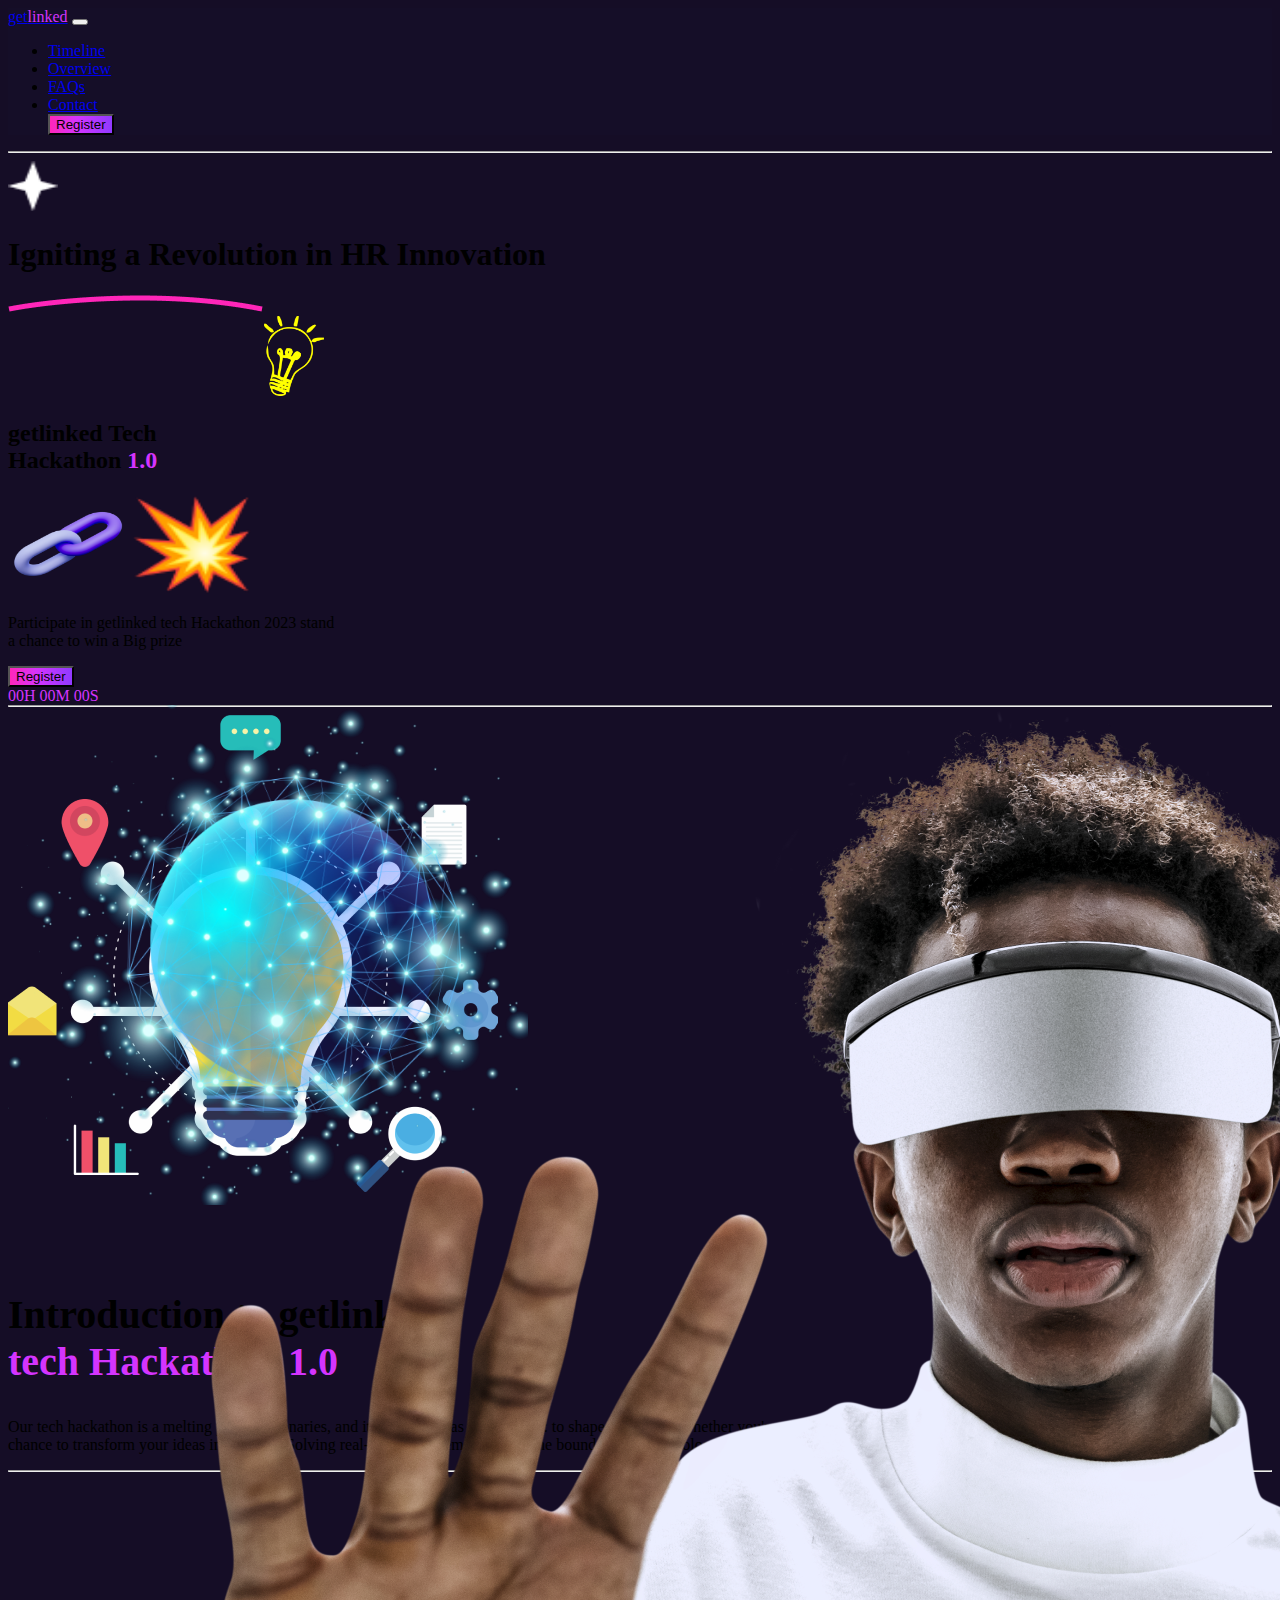
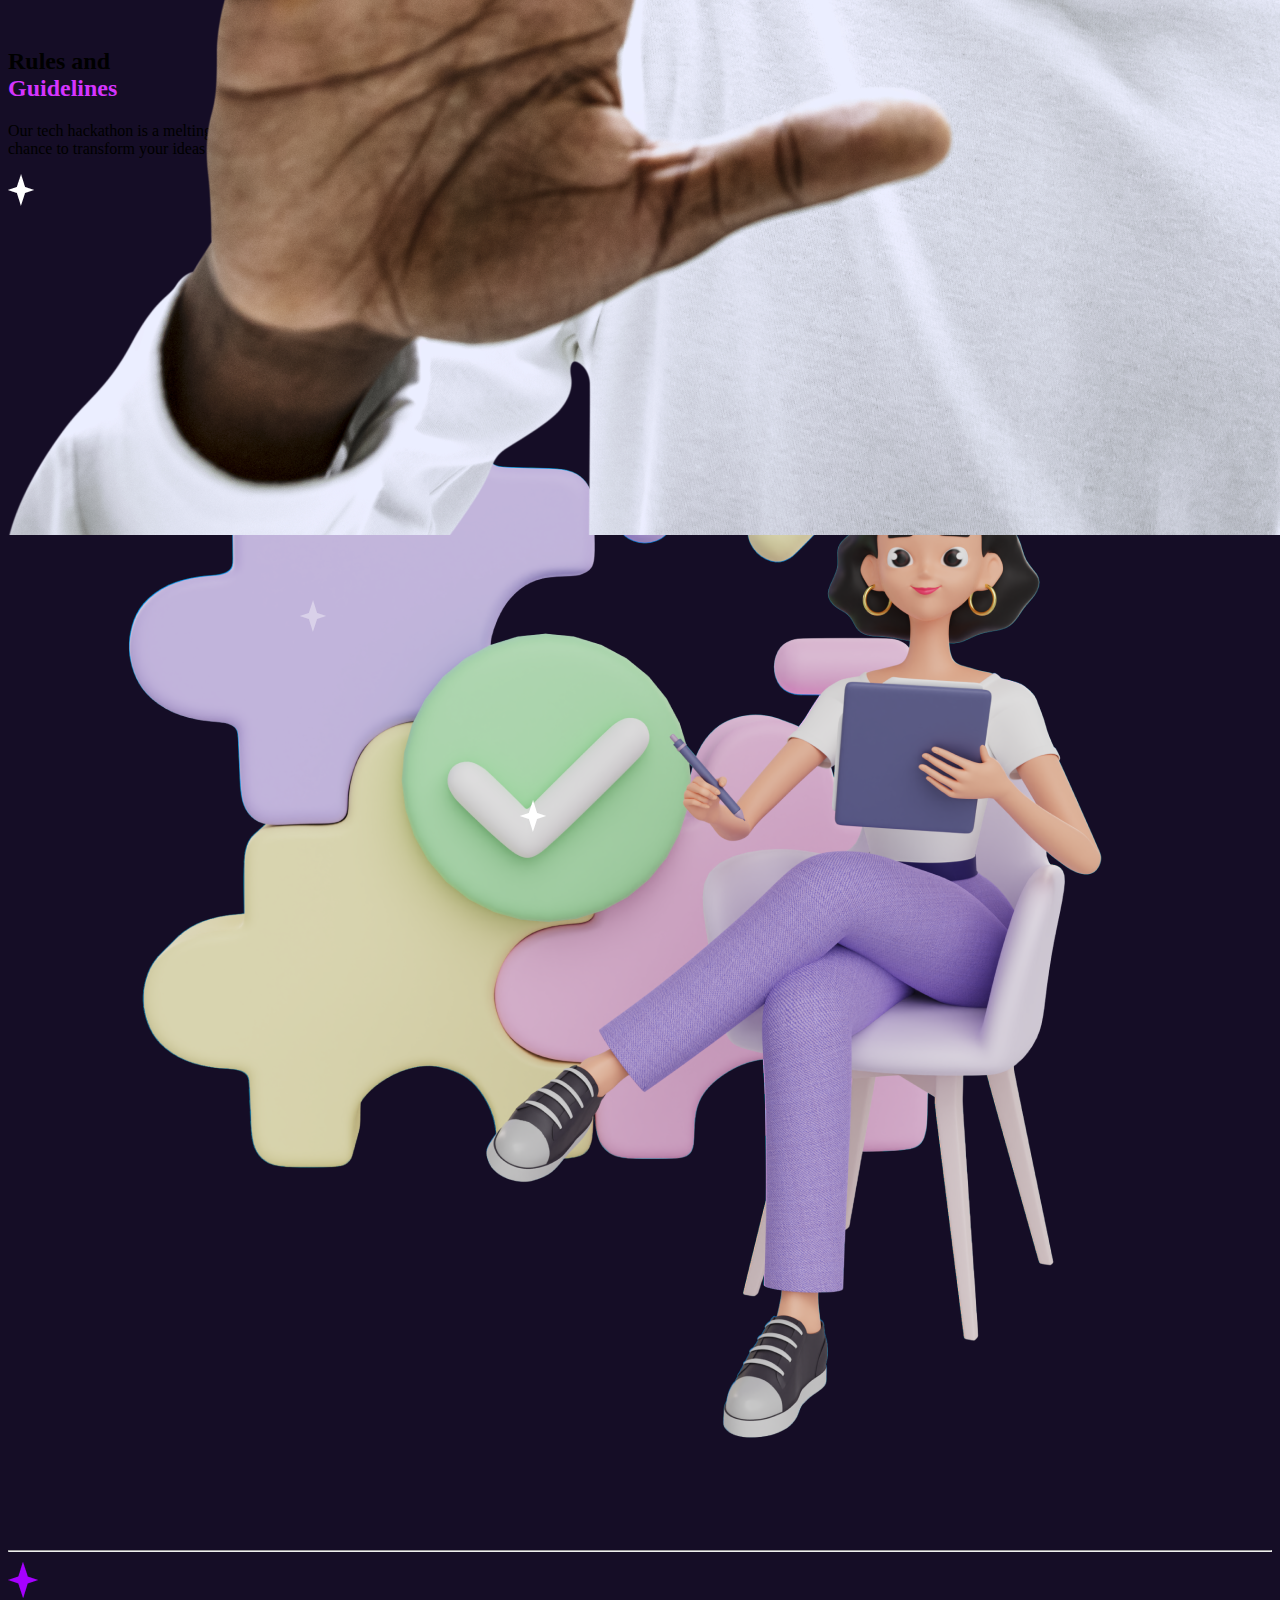
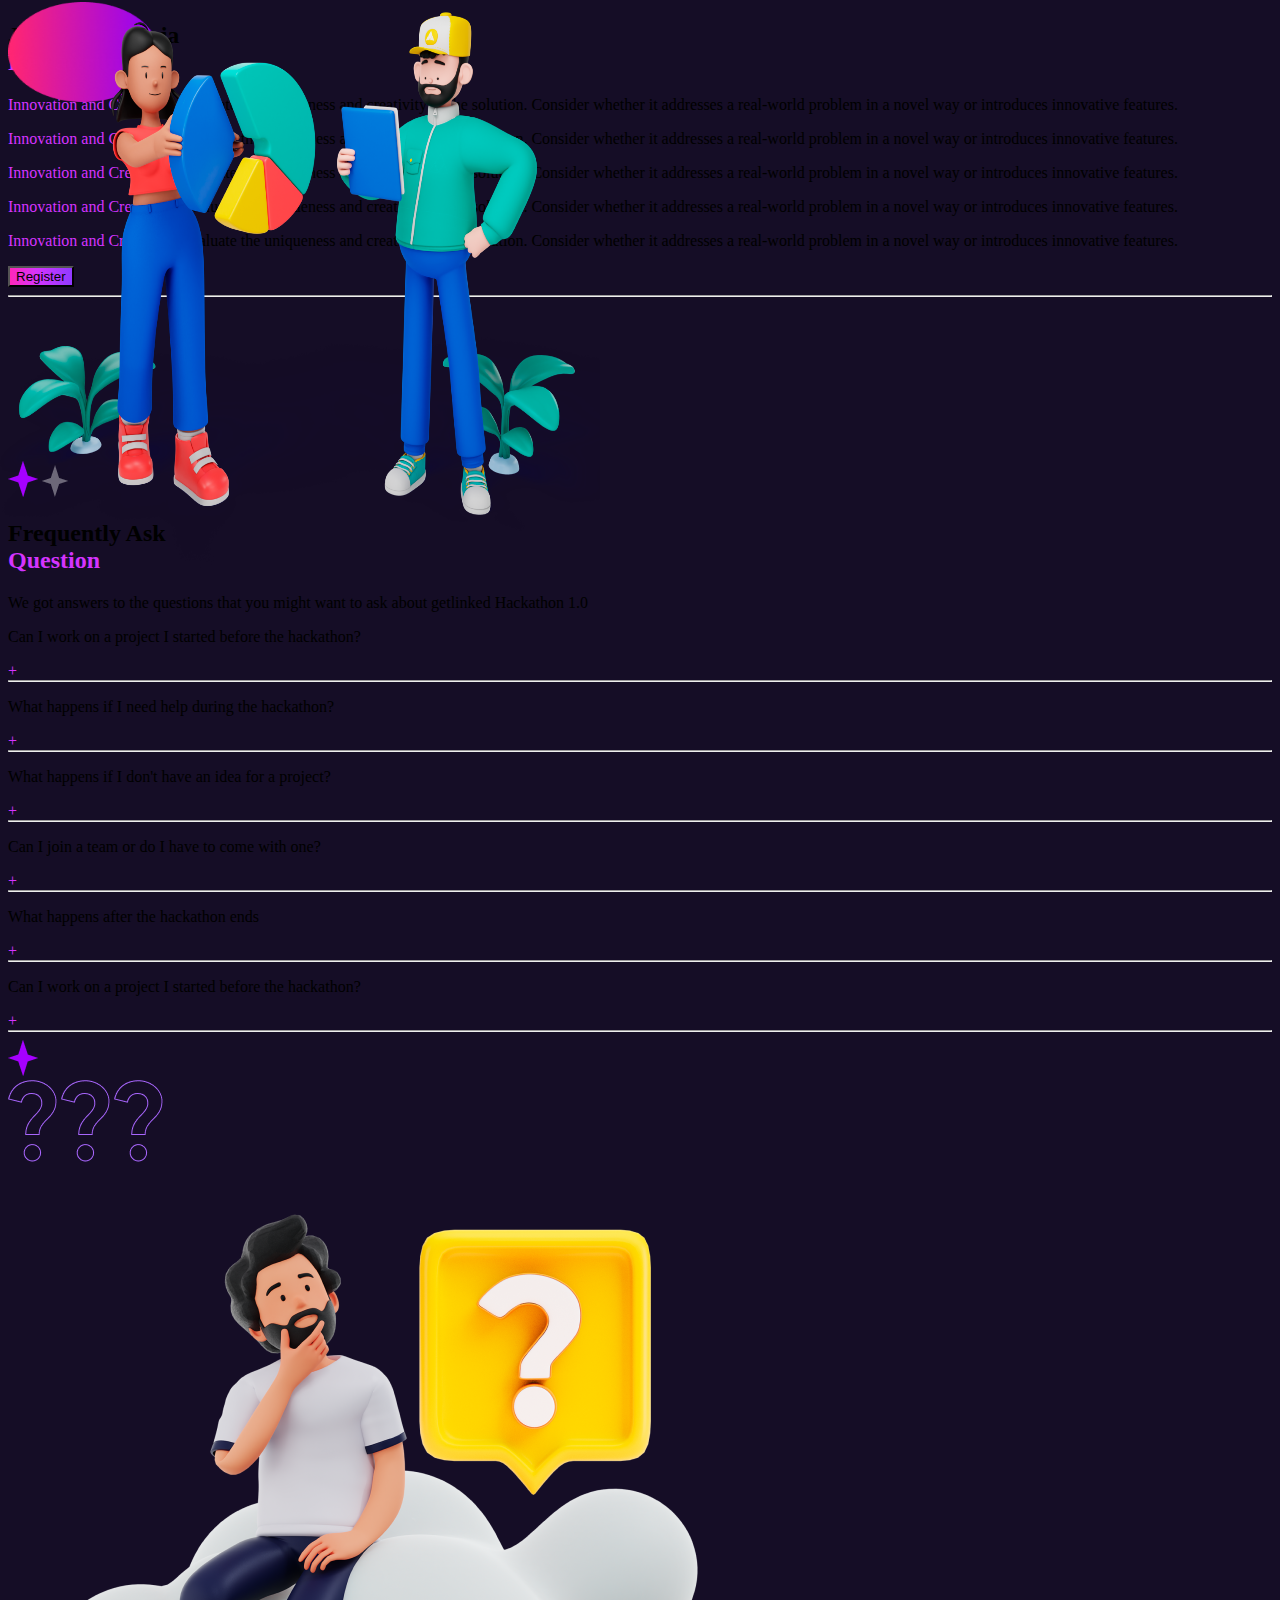
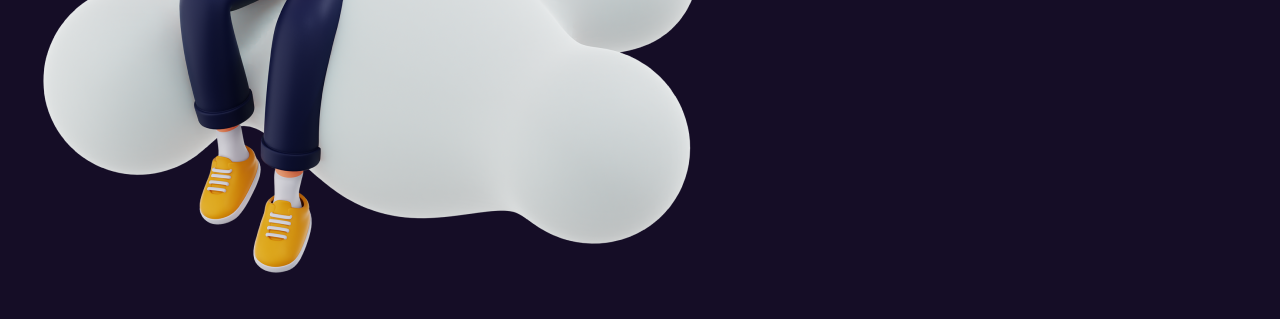
==== index.html @ b950968f "Merge branch 'master' of https://github.com/PProvidence/getlinked" ====
<!DOCTYPE html>
<html lang="en">
<head>
  <meta charset="UTF-8">
  <meta name="viewport" content="width=device-width, initial-scale=1.0">
  <title>Document</title>
  <link href="https://cdn.jsdelivr.net/npm/bootstrap@5.3.2/dist/css/bootstrap.min.css" rel="stylesheet" integrity="sha384-T3c6CoIi6uLrA9TneNEoa7RxnatzjcDSCmG1MXxSR1GAsXEV/Dwwykc2MPK8M2HN" crossorigin="anonymous">
  <link rel="stylesheet" href="./style.css">
</head>
<body>
  <nav class="navbar navbar-expand-md px-5">
    <div class="container-fluid">
      <a class="navbar-brand fs-1 fw-bold text-white" href="#">get<span>linked</span></a>
      <button class="navbar-toggler text-white" type="button" data-bs-toggle="collapse" data-bs-target="#navbarText" aria-controls="navbarText" aria-expanded="false" aria-label="Toggle navigation">
        <span class="navbar-toggler-icon text-white"></span>
      </button>
      <div class="collapse navbar-collapse" id="navbarText">
        <ul class="navbar-nav ms-auto mb-2 mb-lg-0">
          <li class="nav-item mx-3">
            <a class="nav-link active text-white fs-5 fw-medium" aria-current="page" href="#">Timeline</a>
          </li>
          <li class="nav-item mx-3">
            <a class="nav-link text-white fs-5" href="#">Overview</a>
          </li>
          <li class="nav-item mx-3">
            <a class="nav-link text-white fs-5" href="#">FAQs</a>
          </li>
          <li class="nav-item mx-3">
            <a class="nav-link text-white fs-5" href="contact.html">Contact</a>
          </li>
          <button class="gradient px-5 rounded text-white border border-0">Register</button>
        </ul>
      </div>
    </div>
  </nav>
  <hr class="text-white">
  <div class="d-flex justify-content-between px-5 first-cont">
    <img src="./img/star (1).png" alt="" class="img-fluid" width="50" height="50">
    <div>
      <h1 class="text-white landtext">Igniting a Revolution in HR Innovation</h1>
      <img src="./img/Vector 4.png" alt="" class="img-fluid float-end top-0">
    </div>
  </div>

  <div class="container-fluid px-5 ">
    <div class="row mt-1"> 
      <div class="col-sm-6 mt-2">
        <img src="./img/Creative 1.png" alt="" class="img-fluid margin" width="60" height="80">
        <div class="">
          <div class="blur"></div>
          <div class="d-flex sm-d-flex">
            <h2 class="text-white fw-bold myfont w-50 gap-3 fs-1">getlinked Tech<br>Hackathon <span>1.0</span></h2>
            <img src="./img/chain-9365116-7621444.png" alt="" width="120" height="100" class="img-fluid">
            <img src="./img/1f4a5.png" alt="" width="120" height="100" class="img-fluid">
          </div>
        </div>
        <p class="text-white fs-4">
          Participate in getlinked tech Hackathon 2023 stand <br>
          a chance to win a Big prize
        </p>
        <button class="gradient px-5 py-3 mt-5 text-white mb-5 rounded border border-0">Register</button><br>
        <span class="f-w bold fs-1 my-5 text-white">00<span class="fs-5 text-white">H</span> 00<span class="fs-5 text-white">M</span> 00<span class="fs-5 text-white">S</span></span>
      </div>
      <div class="col-sm-6">
          <div class="img-container">
            <img src="./img/landing-img.png" alt="Image 1" class="img-fluid image2"/>
            <img src="./img/Image 1 (2).png" alt="Image 2" class="img-fluid image1"/>
          </div>
      </div>
    </div>
  </div>
  <hr class="text-white line">
  <div class="container">
    <div class="row mt-5">
      <div class="col-sm-6">
        <img src="./img/idea.png" alt="idea" class="img-fluid">
      </div>
      <div class="col-sm-6">
        <h2 class="text-white intro fw-bold">Introduction to getlinked <br>
          <span> tech Hackathon 1.0</span></h2>
          <p class="text-white fs-6 mt-2">
            Our tech hackathon is a melting pot of visionaries, and its purpose is as
            clear as day: to shape the future. Whether you're a coding genius, a 
            design maverick, or a concept wizard, you'll have the chance to transform 
            your ideas into reality. Solving real-world problems, pushing the boundaries
            of technology, and creating solutions that can change the world,
            that's what we're all about!
          </p>
      </div>
    </div>
  </div>
  <hr class="text-white line">
  <div class="container">
    <div class="row">
      <div class="col-sm-6 mtop">
        <img src="./img/stargray.png" alt="" class="img-fluid margin">
        <h2 class="text-white fw-bold">Rules and <br>
          <span>Guidelines</span></h2>
          <p class="text-white fs-6 fw-normal mt-2">
            Our tech hackathon is a melting pot of visionaries, and its purpose is as
            clear as day: to shape the future. Whether you're a coding genius, a 
            design maverick, or a concept wizard, you'll have the chance to transform 
            your ideas into reality. Solving real-world problems, pushing the boundaries
            of technology, and creating solutions that can change the world,
            that's what we're all about!
          </p>
          <img src="./img/star (1).png" alt="" class="img-fluid float-end mt-4">
      </div>
      <div class="col-sm-6">
        <img src="./img/7450159 1.png" alt="image" class="img-fluid ms-5">
      </div>
    </div>
  </div>
  <hr class="text-white">
  <div class="container">
    <div class="row">
        <div class="col-sm-6 img-cont">
          <div class="ms-5 mb-5"><img src="./img/starpurple.png" alt="" class="img-fluid"></div>
          <img src="./img/Ellipse 2.png" alt="" class="img-fluid img1" width="150" height="100">
          <img src="./img/8046554 1.png" alt="" class="img-fluid img2" width="600" height="600">
          <img src="./img/stargray.png" alt="" class="img-fluid img3">
          <img src="./img/star (1).png" alt="" class="img-fluid img4">
        </div>
        <div class="col-sm-6">
          <h2 class="text-white fw-bold mb-3">
            Judging Criteria <br><span>Key attributes</span></h2>
            <p class="fs-6 text-white"><span>Innovation and Creativity</span>: Evaluate the uniqueness and creativity of the
              solution. Consider whether it addresses a real-world problem in a novel 
              way or introduces innovative features.
            </p>
            <p class="fs-6 text-white"><span>Innovation and Creativity</span>: Evaluate the uniqueness and creativity of the
              solution. Consider whether it addresses a real-world problem in a novel 
              way or introduces innovative features.
            </p>
            <p class="fs-6 text-white"><span>Innovation and Creativity</span>: Evaluate the uniqueness and creativity of the
              solution. Consider whether it addresses a real-world problem in a novel 
              way or introduces innovative features.
            </p>
            <p class="fs-6 text-white"><span>Innovation and Creativity</span>: Evaluate the uniqueness and creativity of the
              solution. Consider whether it addresses a real-world problem in a novel 
              way or introduces innovative features.
            </p>
            <p class="fs-6 text-white"><span>Innovation and Creativity</span>: Evaluate the uniqueness and creativity of the
              solution. Consider whether it addresses a real-world problem in a novel 
              way or introduces innovative features.
            </p>
            <button class="gradient px-5 py-3 mt-4 text-white mb-5 rounded border border-0">Register</button>
        </div>
    </div>
  </div>
  <hr class="text-white">
  <div class="container">
    <div class="row">
      <div class="col-sm-6">
        <img src="./img/starpurple.png" alt="" class="img-fluid mt-5 mb-5">
        <img src="./img/stargray.png" alt="" class="img-fluid float-end grayimg">
        <h2 class="text-white fw-bold mb-3">
          Frequently Ask <br><span>Question</span></h2>
          <p class="fs-4 text-white"> We got answers to the questions that you might
            want to ask about getlinked Hackathon 1.0
          </p>
          <div class="mt-4 d-flex justify-content-between">
            <p class="fs-6 text-white">Can I work on a project I started before the hackathon?</p><span class="fs-4 span">+</span>
          </div>
          <hr class="line1">
          <div class="mt-4 d-flex justify-content-between">
            <p class="fs-6 text-white">What happens if I need help during the hackathon?</p><span class=" fs-4 span">+</span>
          </div>
          <hr class="line1">
          <div class="mt-4 d-flex justify-content-between">
            <p class="fs-6 text-white">What happens if I don't have an idea for a project?</p><span class=" fs-4 span">+</span>
          </div>
          <hr class="line1">
          <div class="mt-4 d-flex justify-content-between">
            <p class="fs-6 text-white">Can I join a team or do I have to come with one?</p><span class=" fs-4 span">+</span>
          </div>
          <hr class="line1">
          <div class="mt-4 d-flex justify-content-between">
            <p class="fs-6 text-white">What happens after the hackathon ends</p><span class=" fs-4 span">+</span>
          </div>
          <hr class="line1">
          <div class="mt-4 d-flex justify-content-between">
            <p class="fs-6 text-white">Can I work on a project I started before the hackathon?</p><span class="fs-4 span">+</span>
          </div>
          <hr class="line1">
      </div>
      <div class="col-sm-6">
        <img src="./img/starpurple.png" alt="" class="img-fluid">
        <div class="d-flex justify-content-evenly mt-5">
          <img src="./img/question-mark.png" alt="" class="img-fluid mt-5">
        <img src="./img/question-mark.png" alt="" class="img-fluid">
        <img src="./img/question-mark.png" alt="" class="img-fluid mt-5">
        </div>
        <img src="./img/cwok_casual_21 1.png" alt="" class="img-fluid">
      </div>
    </div>
  </div>

  <script src="https://cdn.jsdelivr.net/npm/bootstrap@5.3.2/dist/js/bootstrap.bundle.min.js" integrity="sha384-C6RzsynM9kWDrMNeT87bh95OGNyZPhcTNXj1NW7RuBCsyN/o0jlpcV8Qyq46cDfL" crossorigin="anonymous"></script>
</body>
</html>
---- style.css ----
body{
  background-color: #150D26;
}

span{
  color: #D434FE;
}

nav{
  background-color:  #150E28;
}

.gradient {
  background-image: linear-gradient(270deg, #903AFF 0%, #D434FE 56.42%, #FF26B9 99.99%, #FE34B9 100%);
}
.myfont{
  font-weight: 700 !important;
}
.margin{
  margin-left: 16rem;
} 
.img-container {
  position: relative;
}
.image1 {
  position: absolute;
  top: 0;
  left: 0;
  z-index: 1;
  height: 500px;
}

.image2 {
  position: absolute;
  top: 0;
  left: 0;
  z-index: 0;
}
.line{
  margin-top: -0px;
}
.line1{
  color: #D434FE;
  margin-top: 0;
}
.intro{
  font-size: 2.5rem;
  margin-top: 95px !important;
}
.blur{
  filter: blur(180px);
  position: absolute;
   background: linear-gradient(0deg, #140D27, #140D27),
  linear-gradient(0deg, rgba(255, 255, 255, 0.18), rgba(255, 255, 255, 0.18));
}
.mtop{
  margin-top: 120px;
}
.img1 {
  position: absolute;
  top: 100;
  left: 7;
  z-index: 0;
}

.img2 {
  position: absolute;
  top: 100;
  left: 0;
  z-index: 1;
  margin-top: 10px;
}
.img3 {
  position: absolute;
  /* top: 400px; */
  left: 300px;
  top: 2200px;
  z-index: 2;
}
.img4 {
  position: absolute;
  /* top: 400px; */
  left: 520px;
  top: 2400px;
  z-index: 2;
}

.img-cont{
  margin-top: 10px;
}

.span{
  margin-top: -6px;
  /* margin-left: 100px; */
}
.grayimg{
  margin-top: 160px;
}
.navbar-toggler{
  color: #FFFFFF;
}

@media only screen and (max-width: 600px) {
  .first-cont img{
    display: none;
  }
}
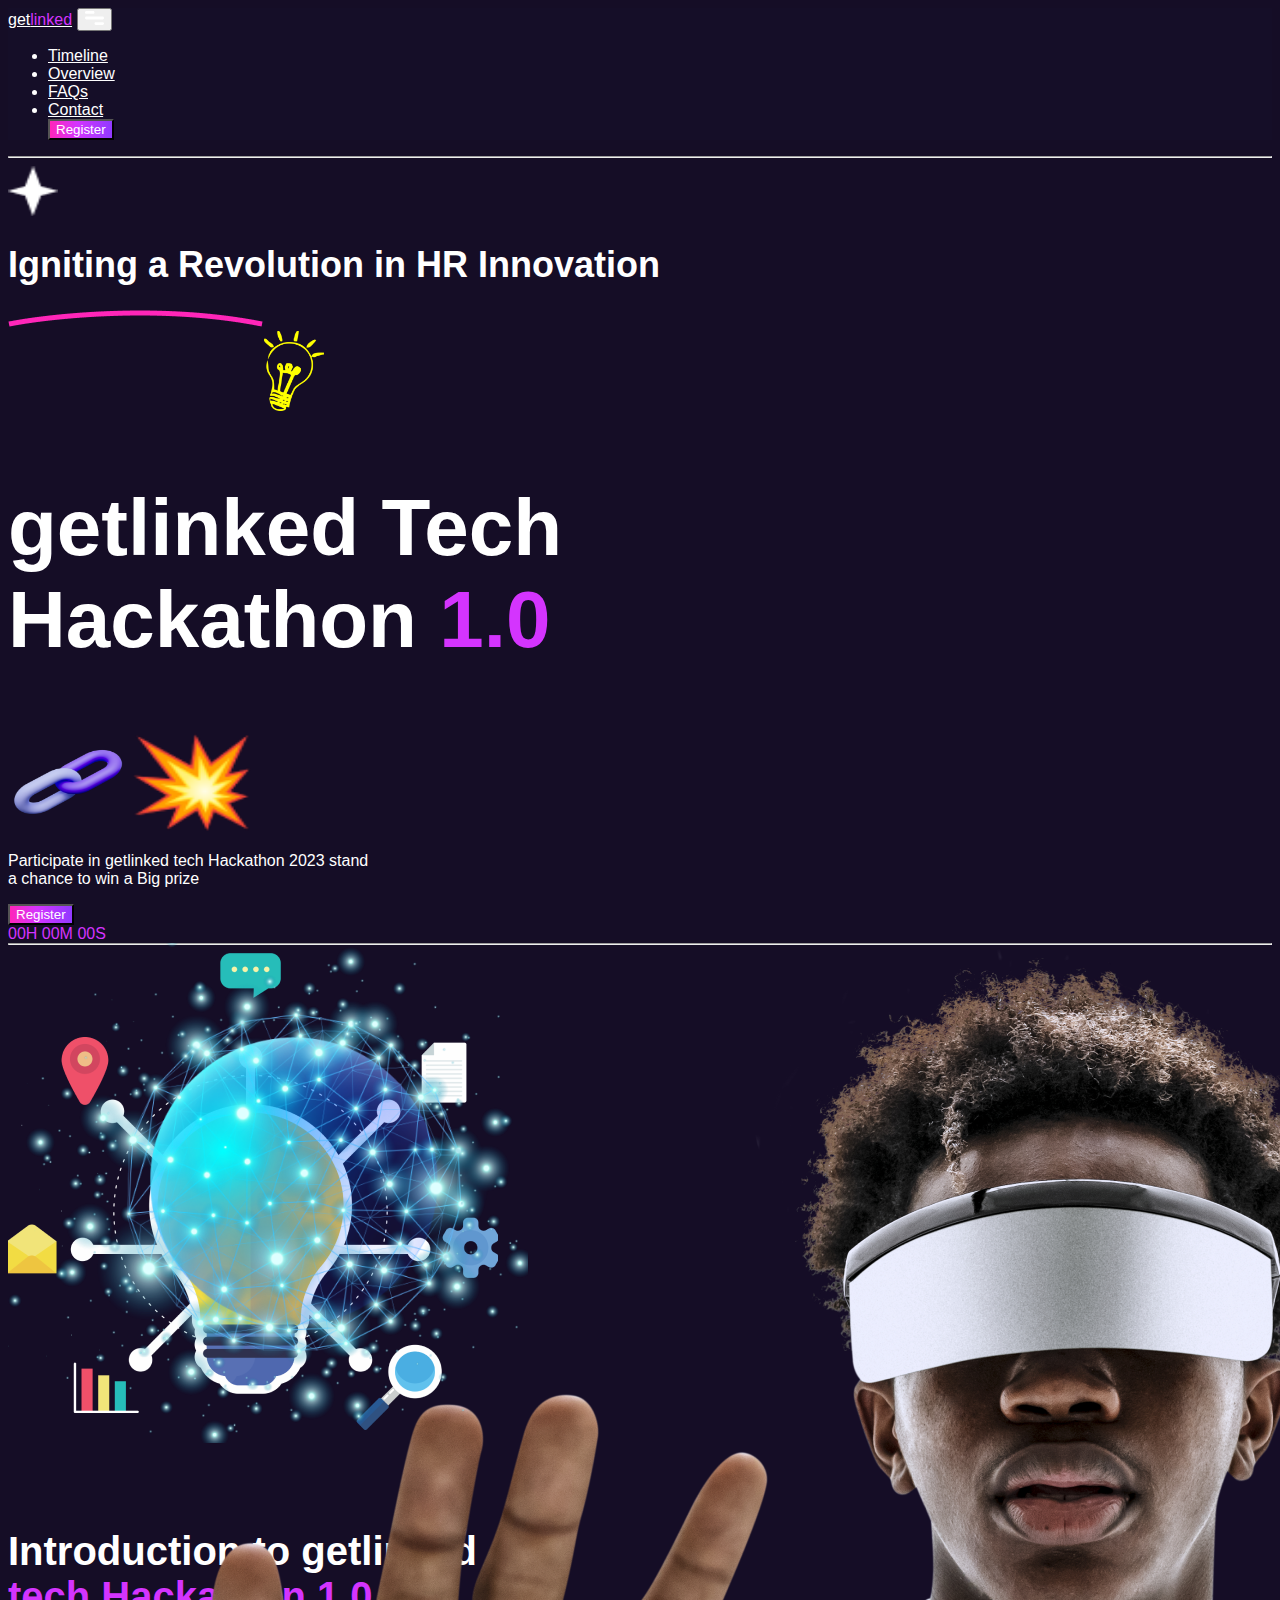
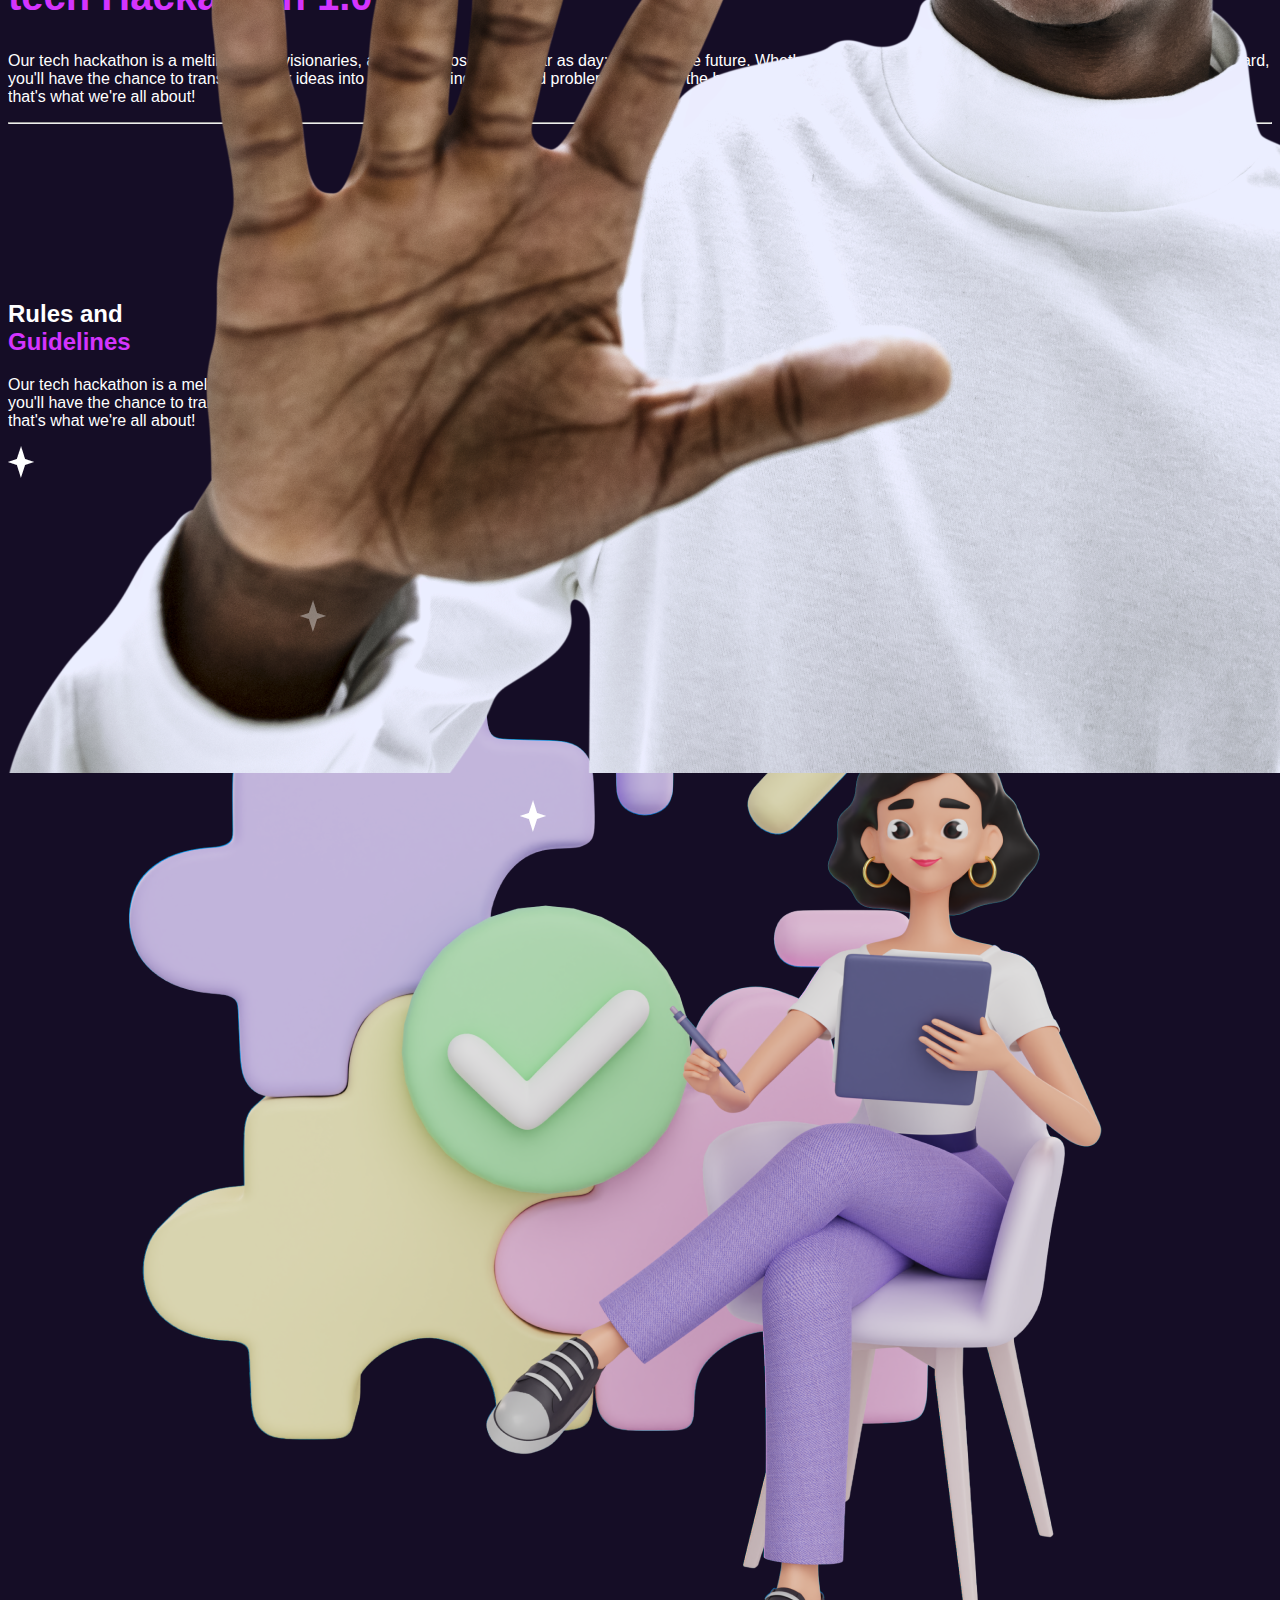
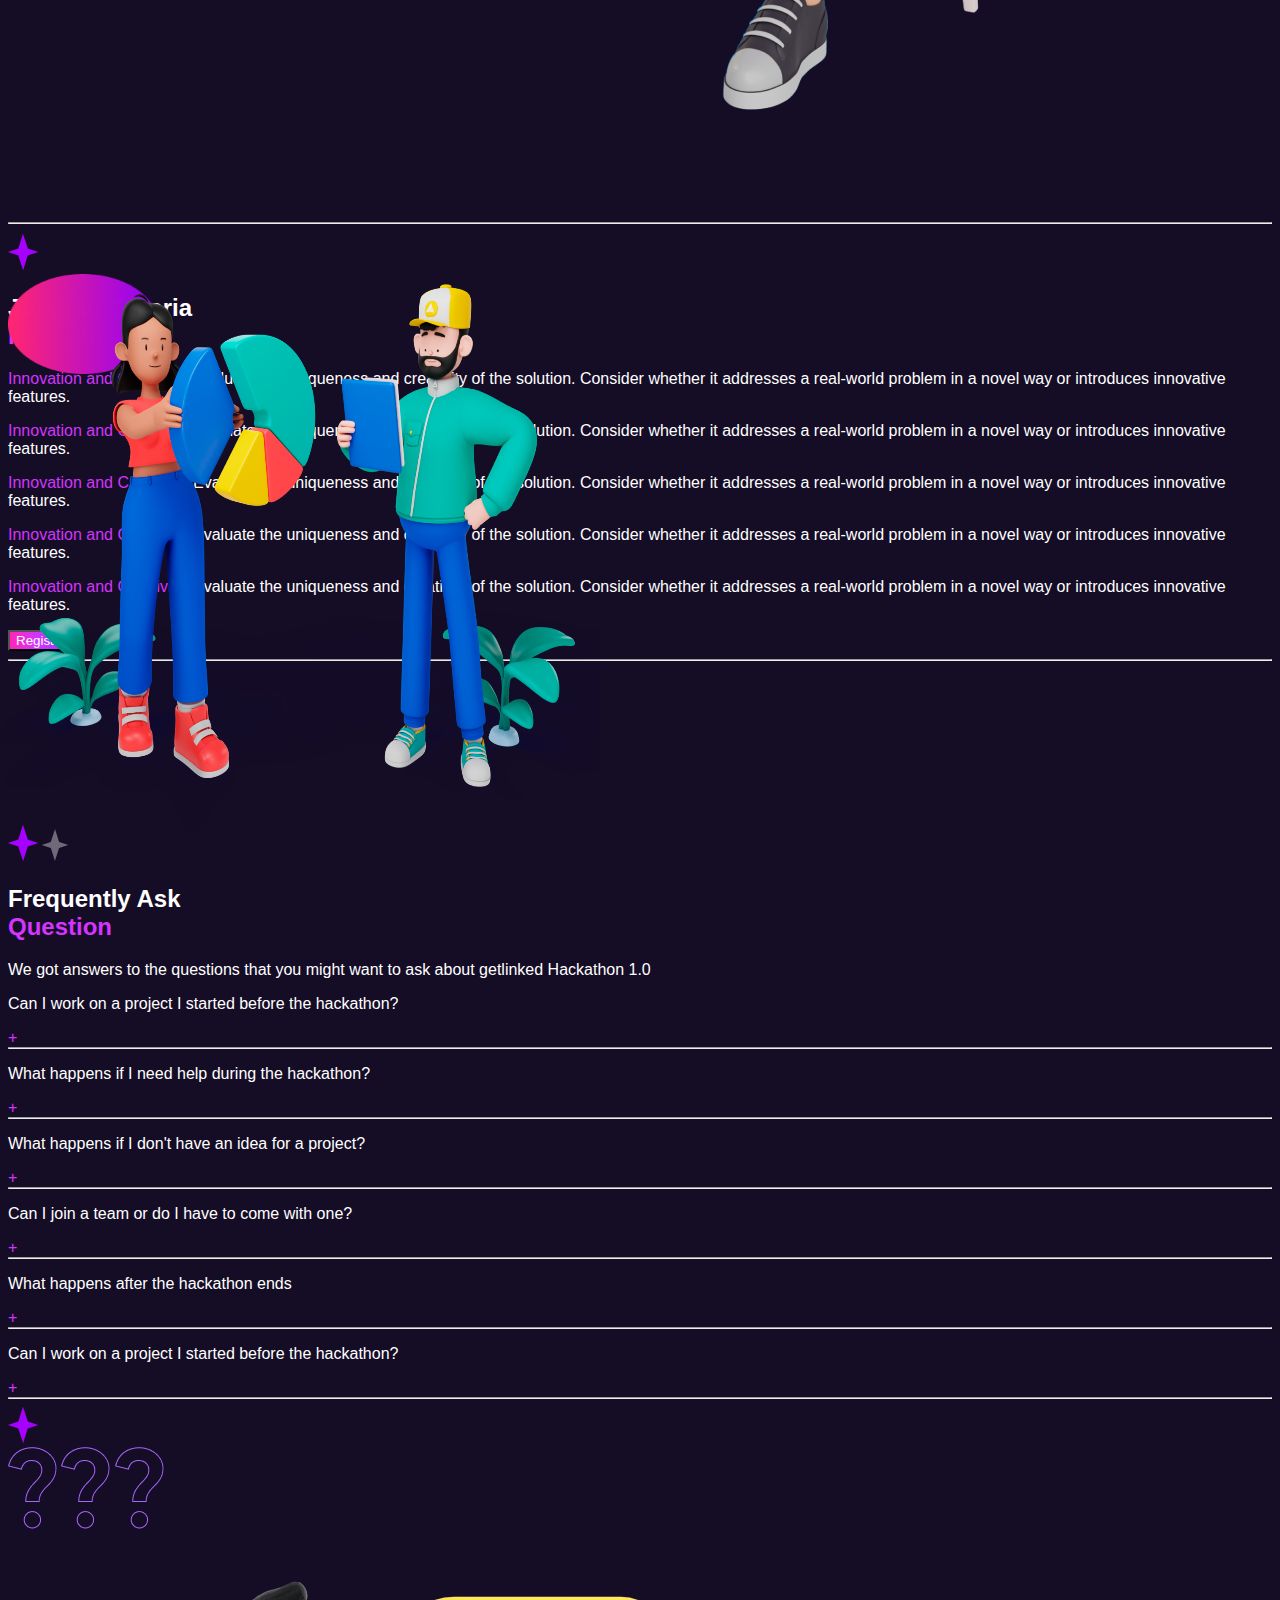
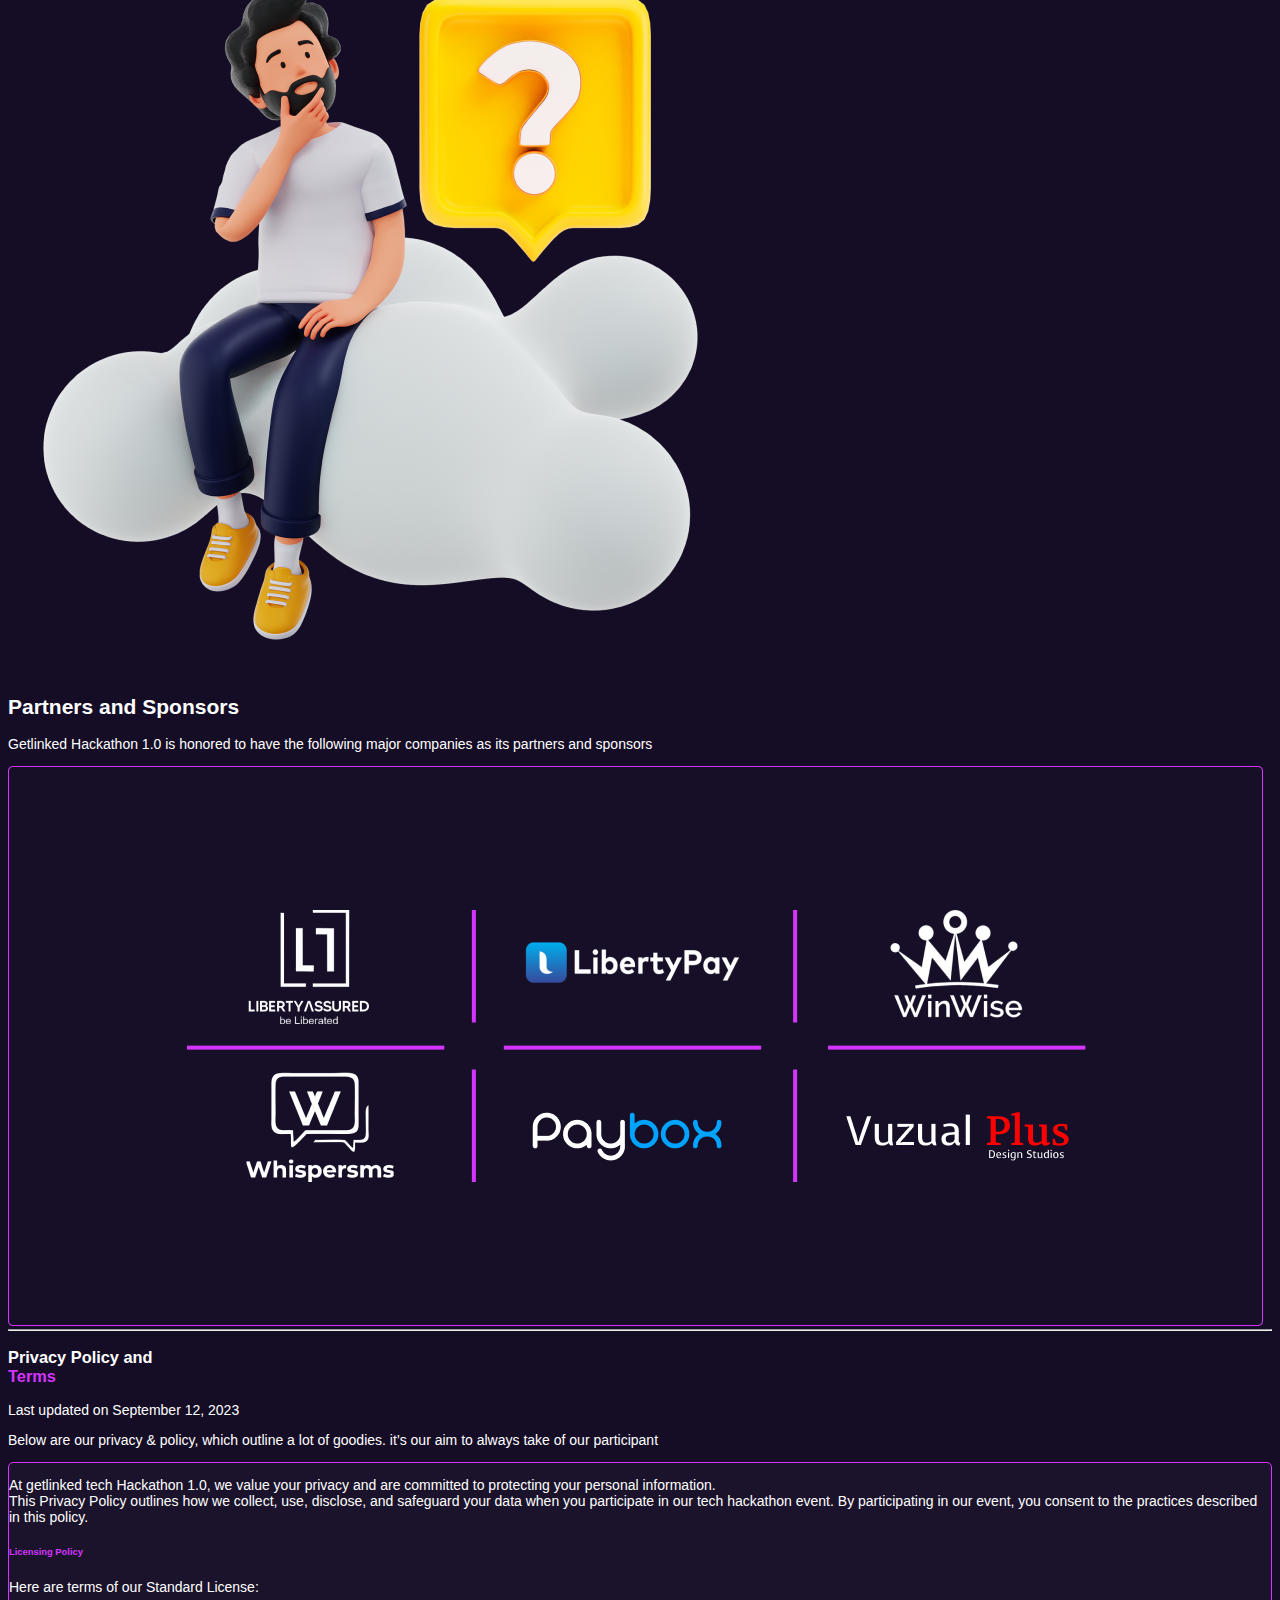
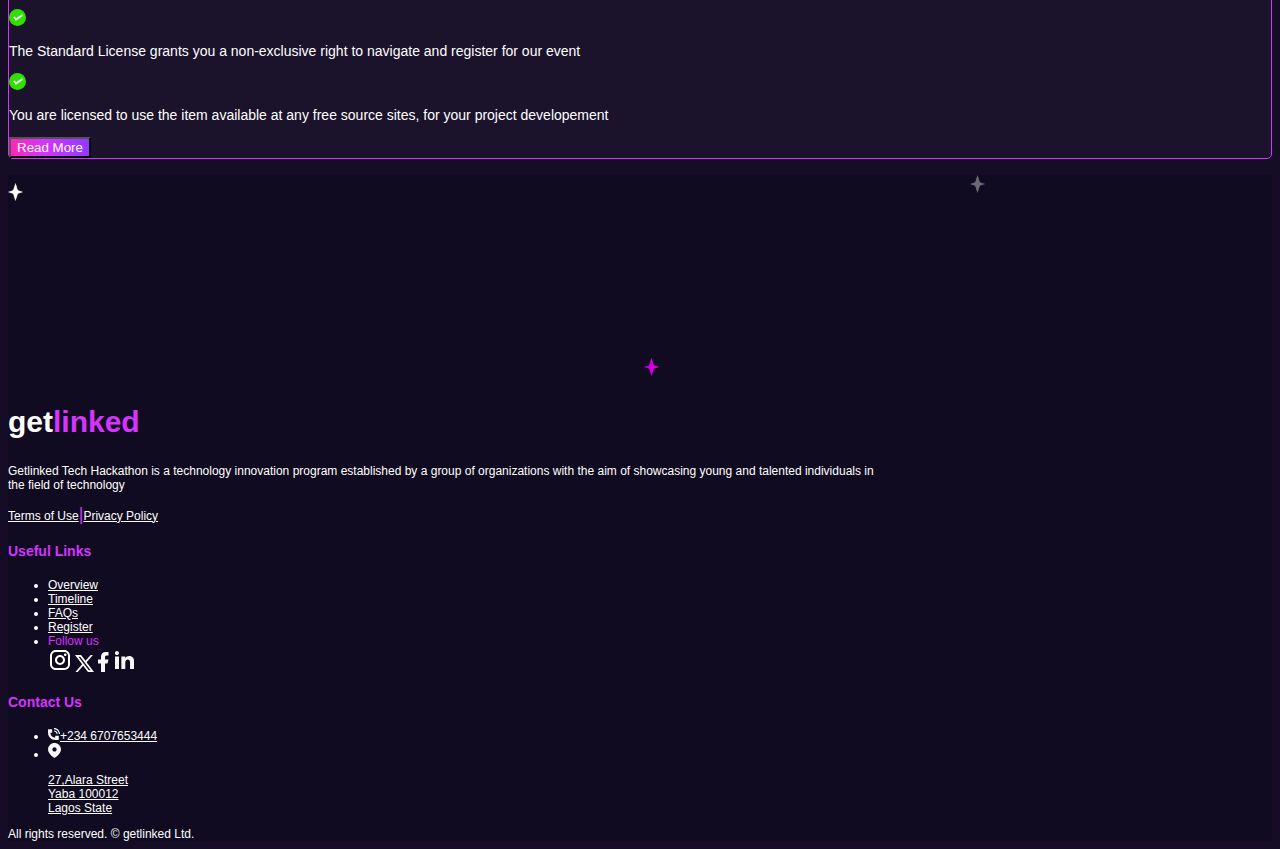
==== commit f7c1f10d: "." ====
--- a/index.html
+++ b/index.html
@@ -4,15 +4,18 @@
   <meta charset="UTF-8">
   <meta name="viewport" content="width=device-width, initial-scale=1.0">
   <title>Document</title>
+  <link href="https://api.fontshare.com/v2/css?f[]=clash-display@200,400,700,500,600,1,300&f[]=montserrat@500,1,900,700,701,801,200,401,301,400,601,100,101,2,201,800,300,600,901,501&display=swap" rel="stylesheet"></link>
   <link href="https://cdn.jsdelivr.net/npm/bootstrap@5.3.2/dist/css/bootstrap.min.css" rel="stylesheet" integrity="sha384-T3c6CoIi6uLrA9TneNEoa7RxnatzjcDSCmG1MXxSR1GAsXEV/Dwwykc2MPK8M2HN" crossorigin="anonymous">
   <link rel="stylesheet" href="./style.css">
 </head>
 <body>
-  <nav class="navbar navbar-expand-md px-5">
+  <nav class="navbar navbar-expand-md px-2 px-md-5">
     <div class="container-fluid">
-      <a class="navbar-brand fs-1 fw-bold text-white" href="#">get<span>linked</span></a>
+      <a class="navbar-brand fs-1 clashdisplay fw-bold text-white" href="#">get<span>linked</span></a>
       <button class="navbar-toggler text-white" type="button" data-bs-toggle="collapse" data-bs-target="#navbarText" aria-controls="navbarText" aria-expanded="false" aria-label="Toggle navigation">
-        <span class="navbar-toggler-icon text-white"></span>
+        <span class="navbar-toggler-icon text-white">
+          <img src="./img/mobile-nav-menu.svg" alt="" srcset="">
+        </span>
       </button>
       <div class="collapse navbar-collapse" id="navbarText">
         <ul class="navbar-nav ms-auto mb-2 mb-lg-0">
@@ -35,21 +38,21 @@
   </nav>
   <hr class="text-white">
   <div class="d-flex justify-content-between px-5 first-cont">
-    <img src="./img/star (1).png" alt="" class="img-fluid" width="50" height="50">
+    <img src="./img/star (1).png" alt="" class="img-fluid img" width="50" height="50">
     <div>
-      <h1 class="text-white landtext">Igniting a Revolution in HR Innovation</h1>
+      <h1 class="text-white fs-36 fs-16 fst-italic fw-bold landtext">Igniting a Revolution in HR Innovation</h1>
       <img src="./img/Vector 4.png" alt="" class="img-fluid float-end top-0">
     </div>
   </div>
 
   <div class="container-fluid px-5 ">
     <div class="row mt-1"> 
-      <div class="col-sm-6 mt-2">
+      <div class="col-sm-6 mt-2 sm-order-1">
         <img src="./img/Creative 1.png" alt="" class="img-fluid margin" width="60" height="80">
         <div class="">
           <div class="blur"></div>
           <div class="d-flex sm-d-flex">
-            <h2 class="text-white fw-bold myfont w-50 gap-3 fs-1">getlinked Tech<br>Hackathon <span>1.0</span></h2>
+            <h2 class="text-white clashdisplay fw-bold myfont w-50 gap-3">getlinked Tech<br>Hackathon <span>1.0</span></h2>
             <img src="./img/chain-9365116-7621444.png" alt="" width="120" height="100" class="img-fluid">
             <img src="./img/1f4a5.png" alt="" width="120" height="100" class="img-fluid">
           </div>
@@ -61,7 +64,7 @@
         <button class="gradient px-5 py-3 mt-5 text-white mb-5 rounded border border-0">Register</button><br>
         <span class="f-w bold fs-1 my-5 text-white">00<span class="fs-5 text-white">H</span> 00<span class="fs-5 text-white">M</span> 00<span class="fs-5 text-white">S</span></span>
       </div>
-      <div class="col-sm-6">
+      <div class="col-sm-6 sm-order-1">
           <div class="img-container">
             <img src="./img/landing-img.png" alt="Image 1" class="img-fluid image2"/>
             <img src="./img/Image 1 (2).png" alt="Image 2" class="img-fluid image1"/>
@@ -151,11 +154,12 @@
   <hr class="text-white">
   <div class="container">
     <div class="row">
-      <div class="col-sm-6">
+      <div id="FAQs" class="col-sm-6">
         <img src="./img/starpurple.png" alt="" class="img-fluid mt-5 mb-5">
         <img src="./img/stargray.png" alt="" class="img-fluid float-end grayimg">
         <h2 class="text-white fw-bold mb-3">
-          Frequently Ask <br><span>Question</span></h2>
+          Frequently Ask <br><span>Question</span>
+        </h2>
           <p class="fs-4 text-white"> We got answers to the questions that you might
             want to ask about getlinked Hackathon 1.0
           </p>
@@ -196,6 +200,106 @@
     </div>
   </div>
 
+  <section class="h-100 partners-section fs-14 py-5 px-4 px-lg-5 text-white d-flex align-items-center justify-center flex-column">
+    <h2 class="clashdisplay mt-0 mt-lg-5 fw-bold fs-2 fs-20 text-center">Partners and Sponsors</h2>
+    <p class="fs-14 fs-12 partners-text my-4 text-center">Getlinked Hackathon 1.0 is honored to have the following major companies as its partners and sponsors</p>
+    <img class="img-fluid pt-lg-3 mb-5" src="img/Partner and sponsors section.png" alt="partners">  
+  </section>
+  <hr class="text-white line text-opacity-50">
+  <section class="privacy-section fs-14 fs-12 h-100 py-5 px-4 px-lg-5">
+    <div class="container">
+      <div class=" d-flex flex-column flex-md-row align-items-center">
+        <div class="col z-1 position-relative py-5 py-md-0 d-flex flex-column text-center text-md-start align-items-center align-items-md-start">
+          <h3 class="text-white fs-2 fs-20 clashdisplay mb-3">Privacy Policy and <br>
+            <span>Terms</span>
+          </h3>
+          <p class="text-white text-opacity-75">Last updated on September 12, 2023</p>
+          <p class="text-white mt-3 mb-4 privacy-p">Below are our privacy & policy, which outline a lot of goodies. it’s our aim to always take of our participant</p>
+          
+          <div class="container w-100 p-5 border-purple">
+            <p class="mb-4">At getlinked tech Hackathon 1.0, we value your privacy and are committed to protecting your personal information. <br>
+              This Privacy Policy outlines how we collect, use, disclose, and safeguard your data when you participate in our tech hackathon event. By participating in our event, you consent to the practices described in this policy.</p>
+            <h6 class="fs-6 fw-bold mb-0"><span>Licensing Policy</span></h6>
+            <p class="fw-bold mb-3">Here are terms of our Standard License:</p>
+            <div>
+              <ul class="ul-none mb-1">
+                <li class="d-flex align-items-start ">
+                  <img class="me-2 mt-1" src="./img/list terms.svg" alt="list icon">
+                  <p>The Standard License grants you a non-exclusive right to navigate and register for our event</p>
+                </li>
+                <li class="d-flex align-items-start ">
+                  <img class="me-2 mt-1" src="./img/list terms.svg" alt="list icon">
+                  <p>You are licensed to use the item available at any free source sites, for your project developement</p>
+                </li>
+              </ul>
+              <div class="d-flex justify-content-center">
+                <button class="gradient px-5 py-3 text-white mb-1 rounded border border-0">Read More</button>
+              </div>
+            </div>
+
+          </div>
+        </div>
+        <div class="col z-0 position-relative mb-5 ">
+          <img class="img-fluid" src="./img/privacy_policy.svg" alt="">
+        </div>
+      </div> 
+    </div>
+  
+  </section>
+
+  <footer class="px-3 py-3 footer-bg-color h-100">
+    <div class="position-relative container-md h-100 d-flex align-items-center justify-content-center">
+      <div class="position-absolute z-0">
+        <img class="img-fluid" src="./img/footer-stars-bg.svg" alt="">
+      </div>
+      <div class="position-relative px-3 px-md-5 z-2 h-100 ">
+        <div class="footer-box fs-12 d-flex h-100  align-items-center justify-content-center flex-column">
+          <div class="footer-content pt-5 mb-4 d-flex flex-md-row flex-column gap-md-4 justify-content-between">
+            <div class="col-sm-6  text-start">
+              <h2 class="clashdisplay fw-bold fs-30 fs-20">get<span>linked</span></h2>
+              <p class="mb-5 w-70">Getlinked Tech Hackathon is a technology innovation program 
+                established by a group of organizations with the aim of showcasing 
+                young and talented individuals in the field of technology
+              </p>
+              <p class="d-flex align-items-center mb-4 mb-md-0"><a class="text-decoration-none" href="">Terms of Use</a><span class="mx-2 fs-18">|</span><a class="text-decoration-none" href="">Privacy Policy</a></p>
+            </div>
+            <div class="col-sm-6 gap-3 mt-2 mt-md-0 d-flex flex-column flex-md-row justify-content-between align-items-between">
+              <div class="mb-5 mb-md-0">
+                <h4 class="fs-14 fw-semibold"><span>Useful Links</span></h4>
+                <p>
+                  <ul class="list-unstyled">
+                    <li class="mb-2"><a class="text-decoration-none" href="#" target="_blank">Overview</a></li>
+                    <li class="mb-2"><a class="text-decoration-none" href="#" target="_blank">Timeline</a></li>
+                    <li class="mb-2"><a class="text-decoration-none" href="#FAQs" target="_blank">FAQs</a></li>
+                    <li class="mb-2"><a class="text-decoration-none" href="#" target="_blank">Register</a></li>
+                    <li class="d-flex align-items-center"><span class="me-3">Follow us</span>
+                      <div class="d-flex align-items-center gap-3">
+                        <a href="http://"><img src="./img/mdi-instagram.svg" alt="instagram"></a>
+                        <a href="http://"><img src="./img/x_twitter.svg" alt="x(twitter)"></a>
+                        <a href="http://"><img src="./img/facebook.svg" alt="facebook"></a>
+                        <a href="http://"><img src="./img/ri-linkedin-fill.svg" alt="linkedin"></a>
+                      </div>
+                    </li>
+                  </ul>
+                </p>
+              </div>
+              <div>
+                <h4 class="fs-14 fw-semibold mb-2 mb-md-3"><span>Contact Us</span></h4>
+                <p>
+                  <ul class="list-unstyled">
+                    <li class="my-2 mb-3"><a class="text-decoration-none" href="tel:+234 6707653444"><img class="me-3" src="./img/call.svg" alt="call icon">+234 6707653444</a></li>
+                    <li  class="my-3 d-flex align-items-start"> <img class="me-3" src="./img/location.svg" alt="location icon"><p><a class="text-decoration-none" href="https://maps.app.goo.gl/c5dHLui6rxt949Lb8">27,Alara Street <br>Yaba 100012 <br>Lagos State</a></p></li>
+                  </ul>
+                </p>
+              </div>
+            </div>
+          </div>
+          <div class="my-3 text-center">All rights reserved. © getlinked Ltd.</div>
+        </div>
+      </div>
+    </div>
+
+  </footer>
   <script src="https://cdn.jsdelivr.net/npm/bootstrap@5.3.2/dist/js/bootstrap.bundle.min.js" integrity="sha384-C6RzsynM9kWDrMNeT87bh95OGNyZPhcTNXj1NW7RuBCsyN/o0jlpcV8Qyq46cDfL" crossorigin="anonymous"></script>
 </body>
 </html>--- a/style.css
+++ b/style.css
@@ -14,7 +14,7 @@
   background-image: linear-gradient(270deg, #903AFF 0%, #D434FE 56.42%, #FF26B9 99.99%, #FE34B9 100%);
 }
 .myfont{
-  font-weight: 700 !important;
+  font-size: 80px;
 }
 .margin{
   margin-left: 16rem;
@@ -101,7 +101,112 @@
 }
 
 @media only screen and (max-width: 600px) {
-  .first-cont img{
+  .first-cont{
+    width: fit-content;
+  }
+  .first-cont .img{
     display: none;
   }
-}+  .landtext{
+    font-size: 15px;
+  }
+  .img-container {
+    top: 0;
+  }
+  .image1 {
+    /* position: absolute; */
+    top: 0;
+    left: 0;
+    z-index: 1;
+    height: 500px;
+  }
+  
+  .image2 {
+    /* position: absolute; */
+    top: -100px;
+    left: 0;
+    z-index: 0;
+  }
+}
+
+*{
+  font-family: 'Montserrat', sans-serif;
+  color: #FFFFFF;
+  }
+  
+  .clashdisplay{
+  font-family: 'Clash Display', sans-serif;
+  }
+  .fs-12{
+    font-size: 12px;
+  }
+  .fs-14{
+    font-size: 14px;
+  }
+  .fs-18{
+    font-size: 18px;
+  }
+  .fs-36{
+    font-size: 36px;
+  }
+  .fs-30{
+    font-size: 30px;
+  }
+  .w-70{
+    width: 70%;
+  }
+
+  @media screen and (max-width: 576px){
+    .fs-12{
+      font-size: 12px;
+    }
+    .fs-16{
+      font-size: 16px;
+    }
+    .w-70{
+      width: 100%;
+    }
+    .partners-text{
+      max-width: 100% !important
+    }
+    .fs-20{
+      font-size: 20px !important
+    }
+    .myfont{
+      font-size: 32px;
+    }
+  }
+  .f-4-a-5
+
+  .partners-text{
+    max-width: 40%
+  }
+
+  .privacy-p{
+    width: 82%;
+  }
+  .border-purple{
+    border-radius: 5px;
+    border: 1px solid #D434FE;
+    background: rgba(217, 217, 217, 0.03);
+  }
+  .ul-none{
+    list-style-type: none;
+    padding-left: 0;
+  }
+  footer{
+    background-color: #100B20;
+  }
+.footer-bg-color{
+    background-color: #100B20 !important;
+}
+/* .footer-bg{
+  background-image: url(./img/footer-stars-bg.svg);
+} */
+a:hover{
+  text-decoration: none;
+  color: #D434FE;
+}
+a{
+  color: white;
+}
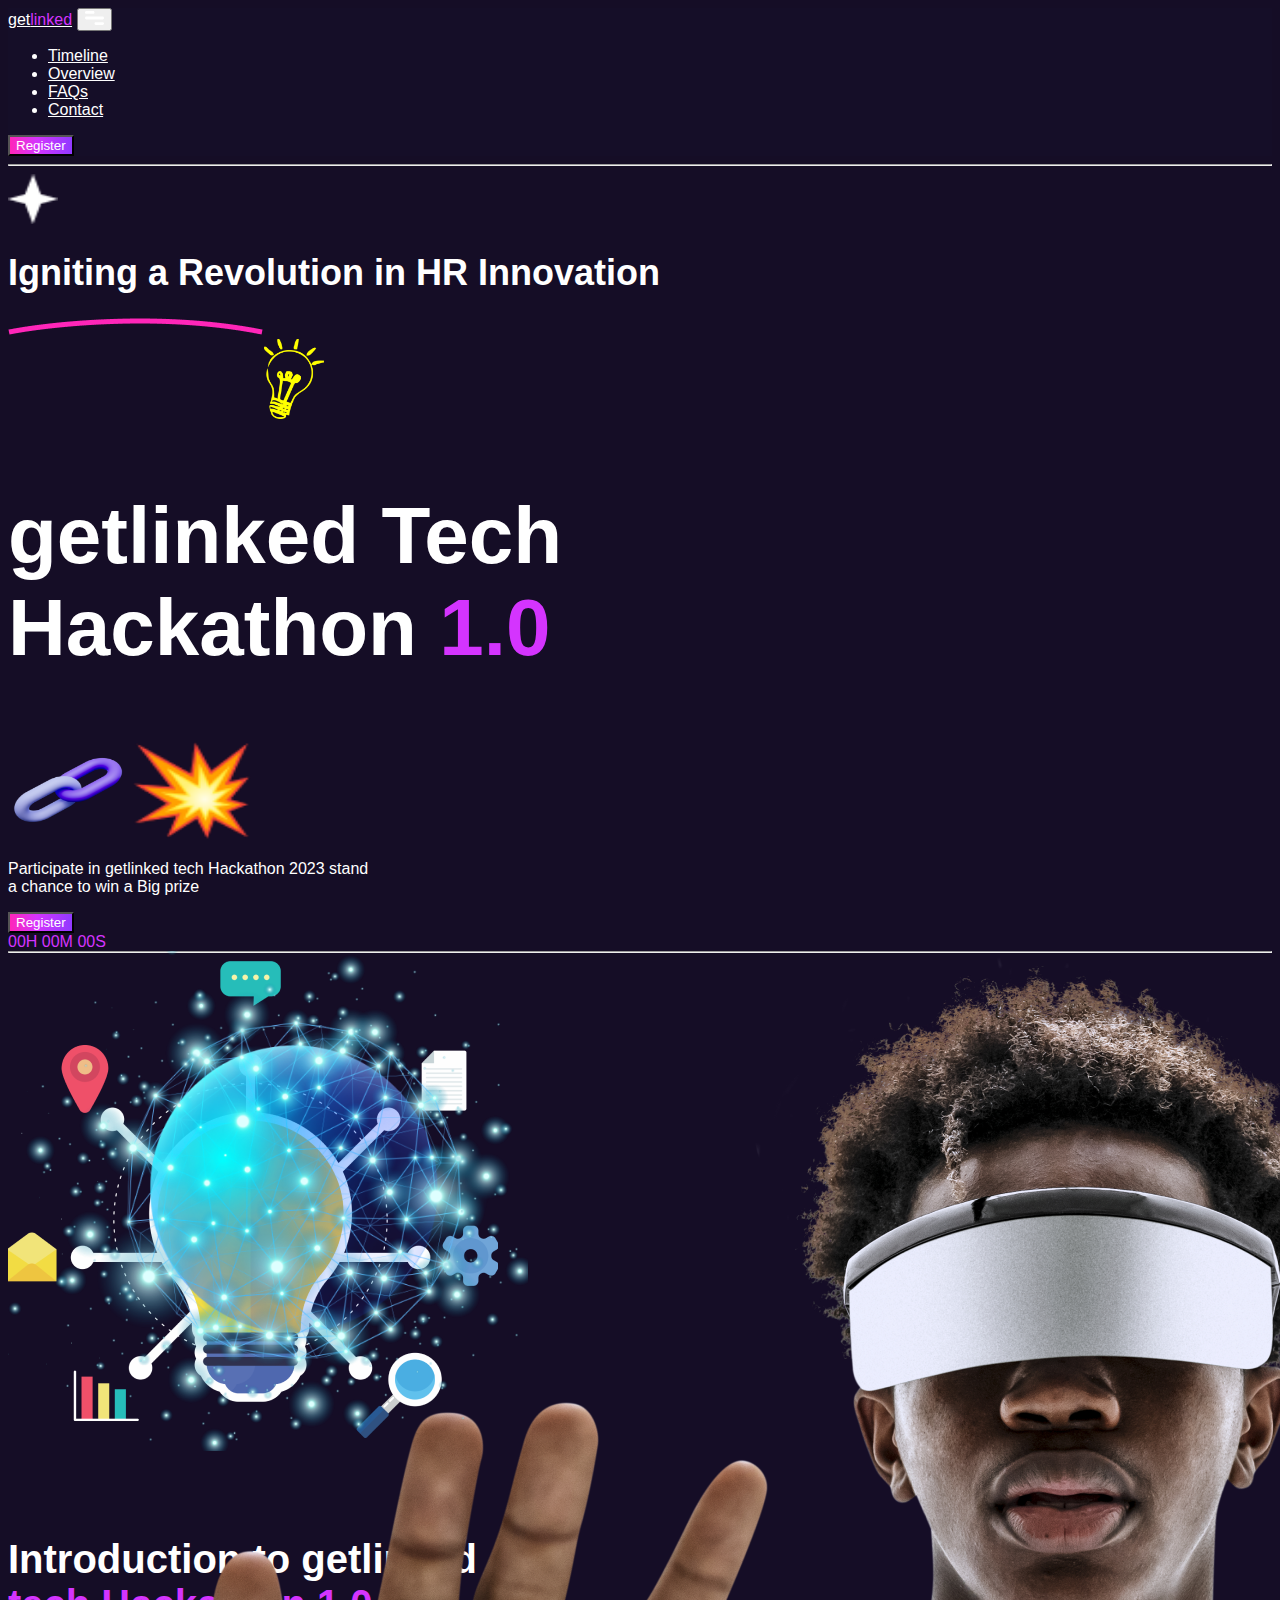
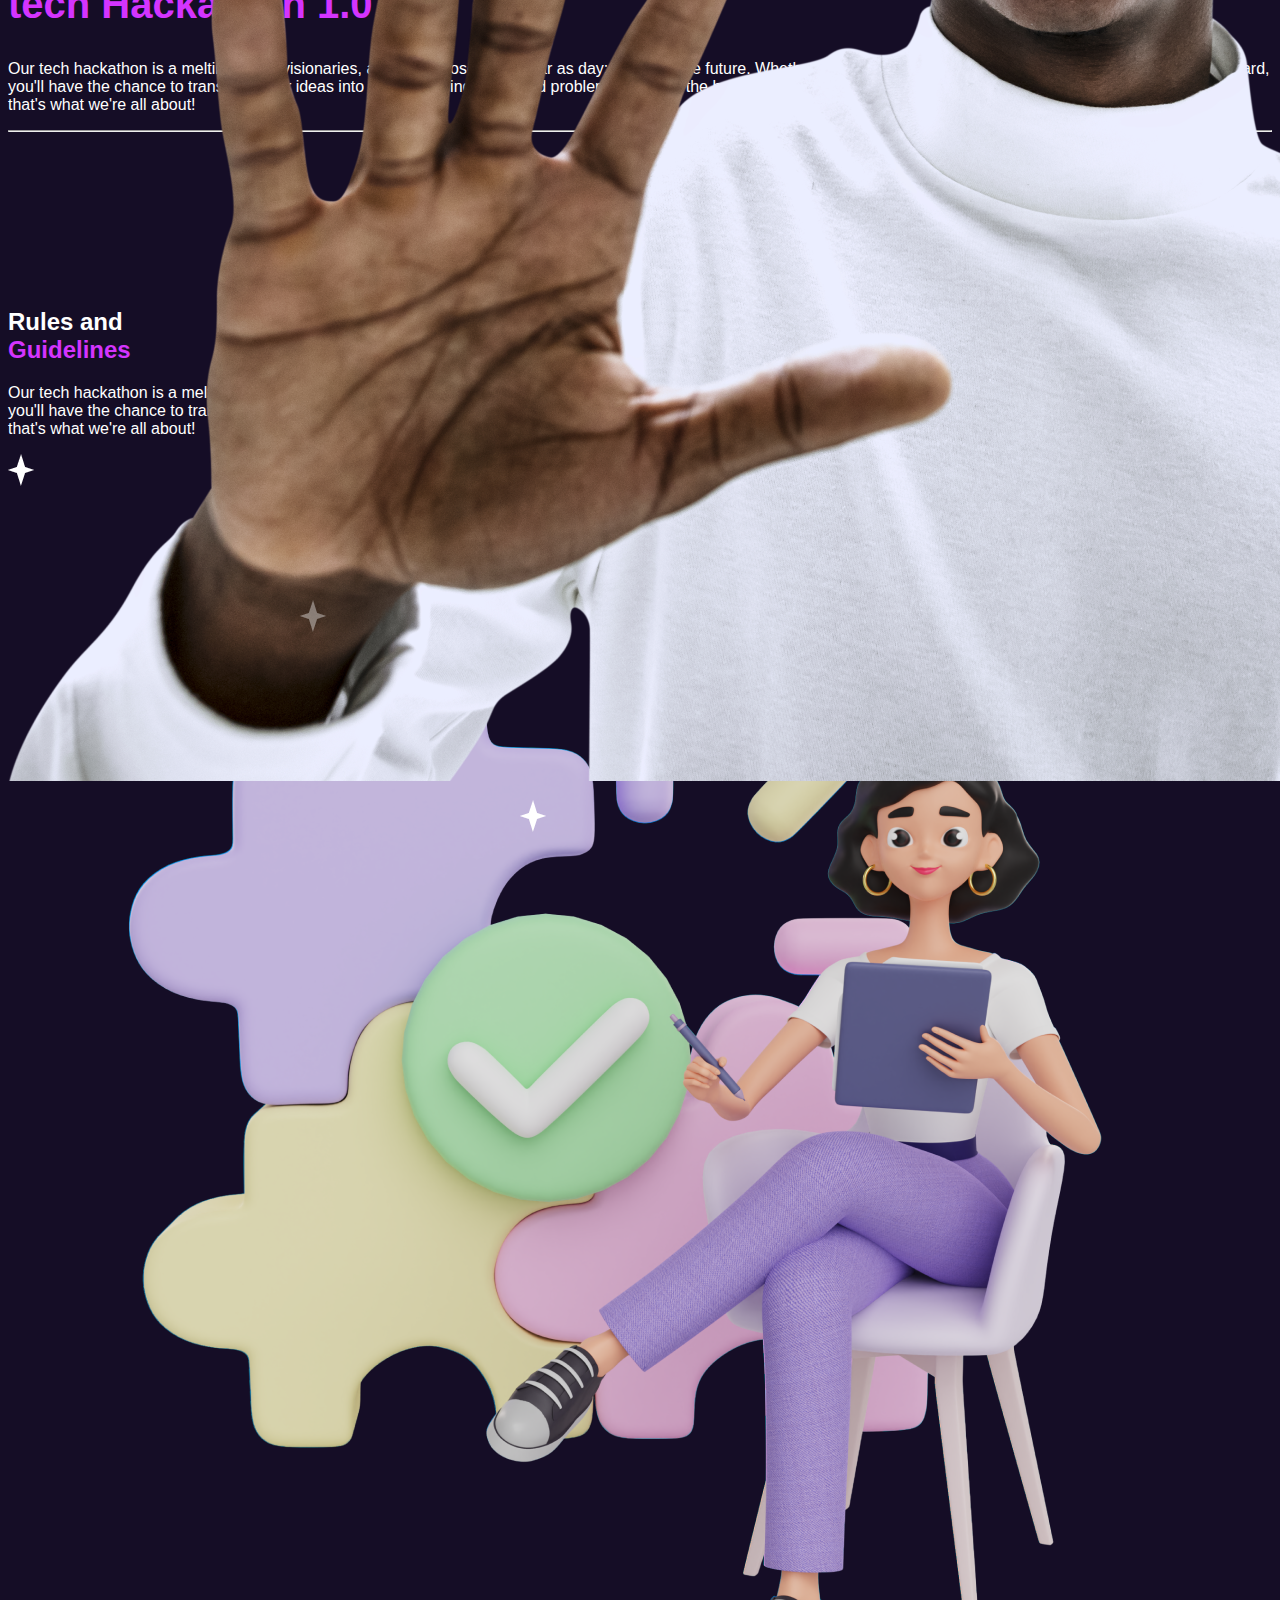
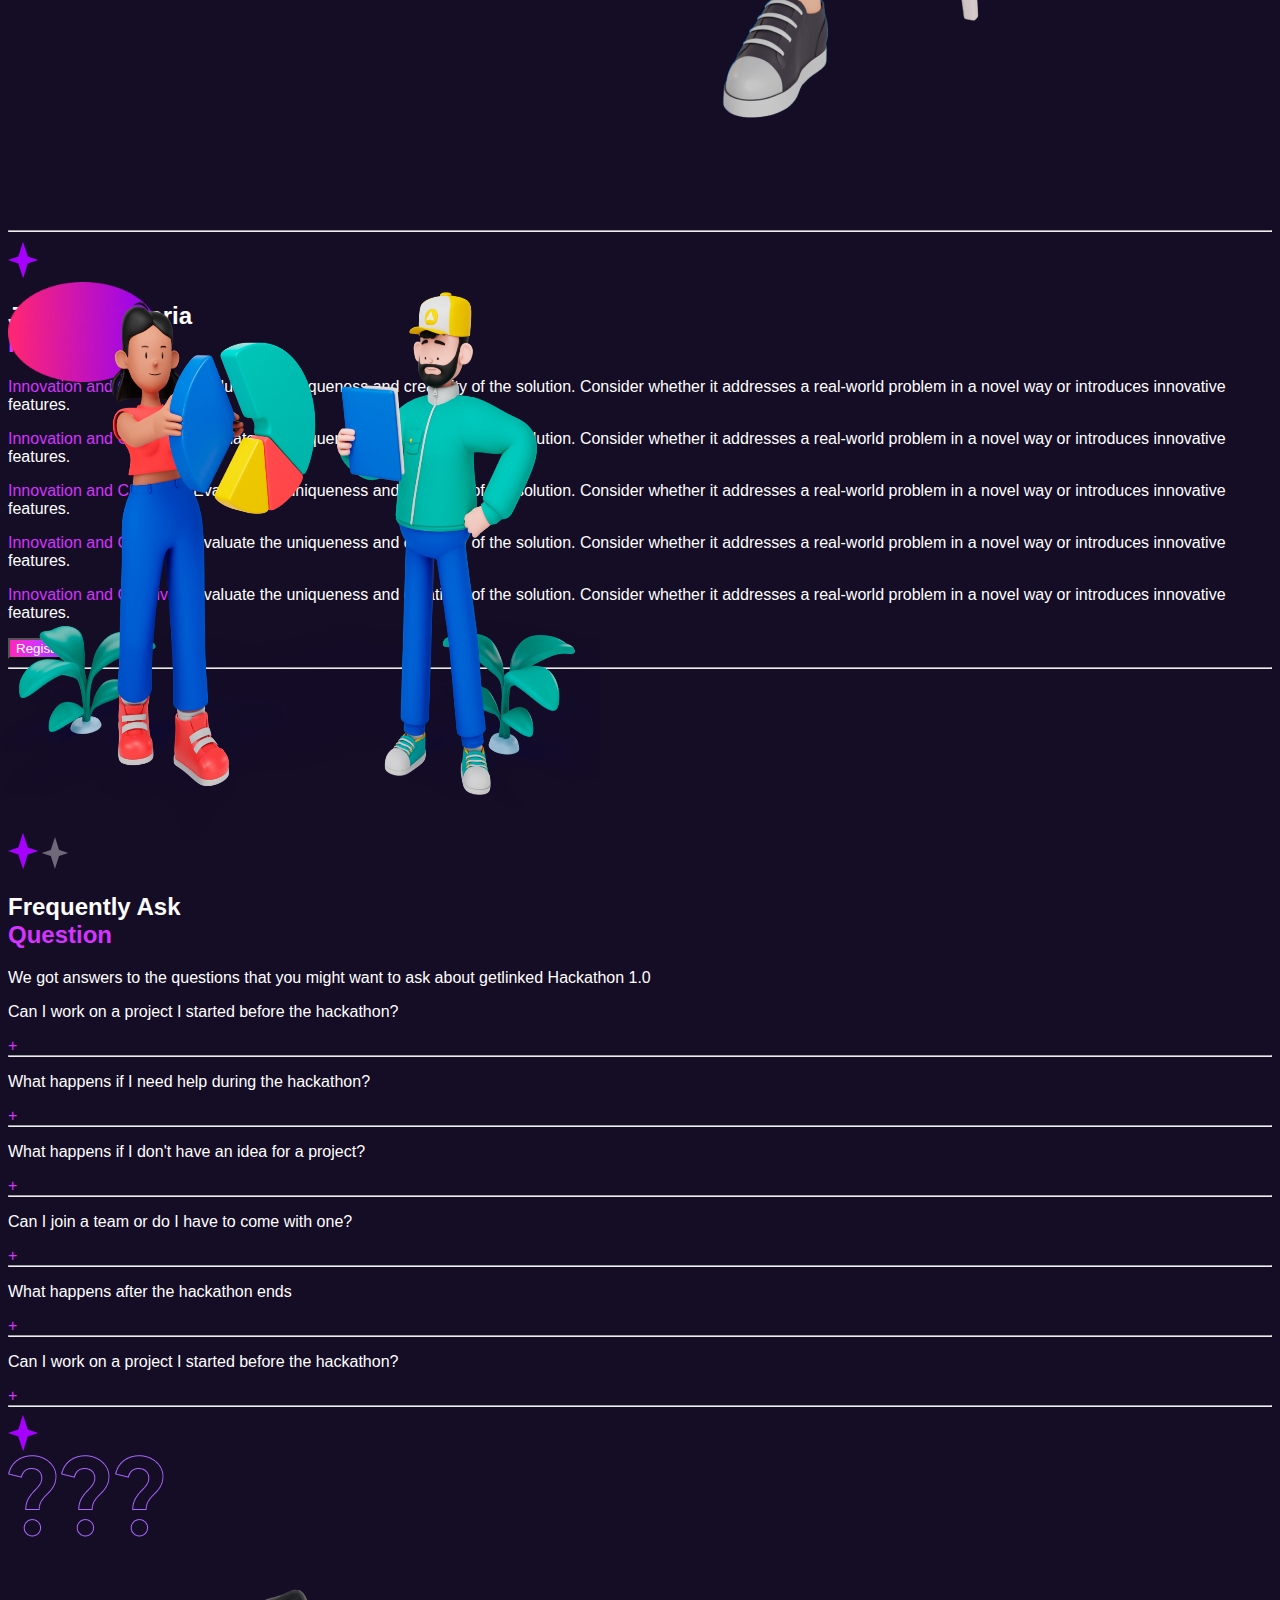
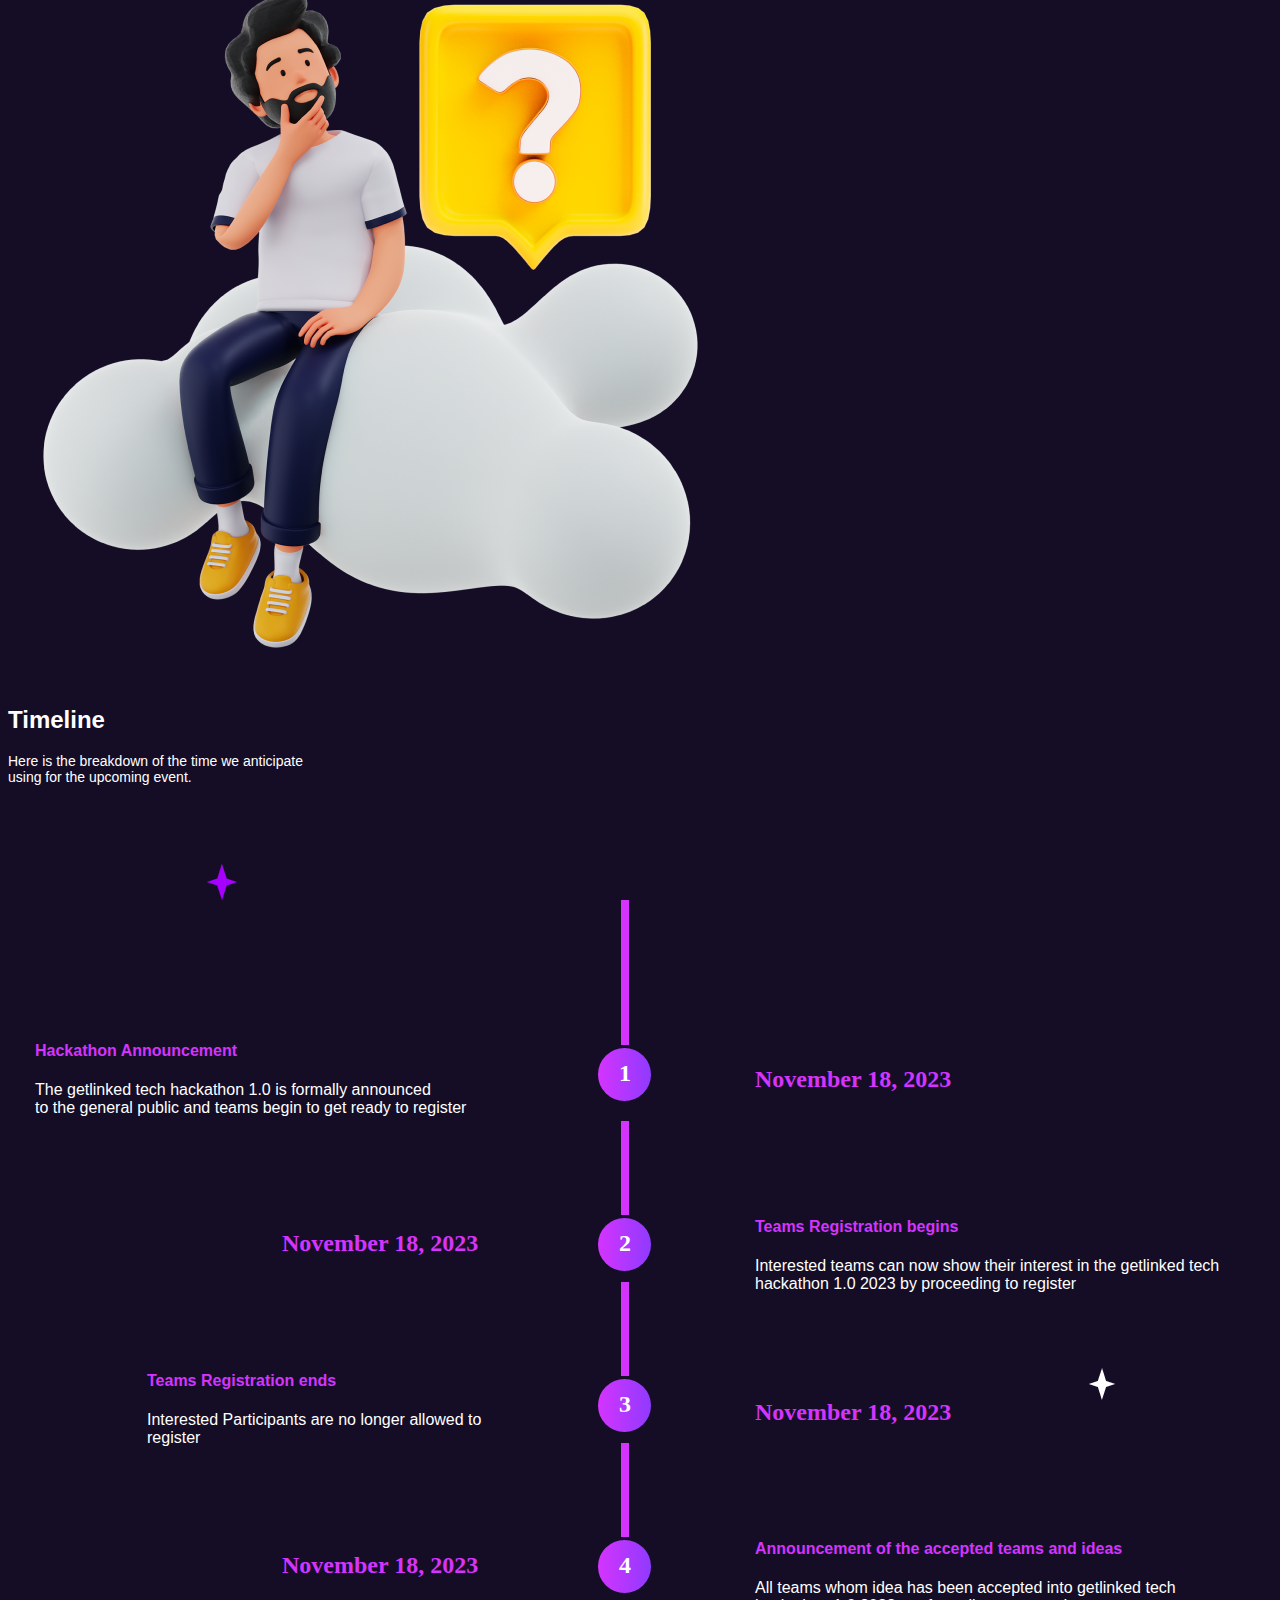
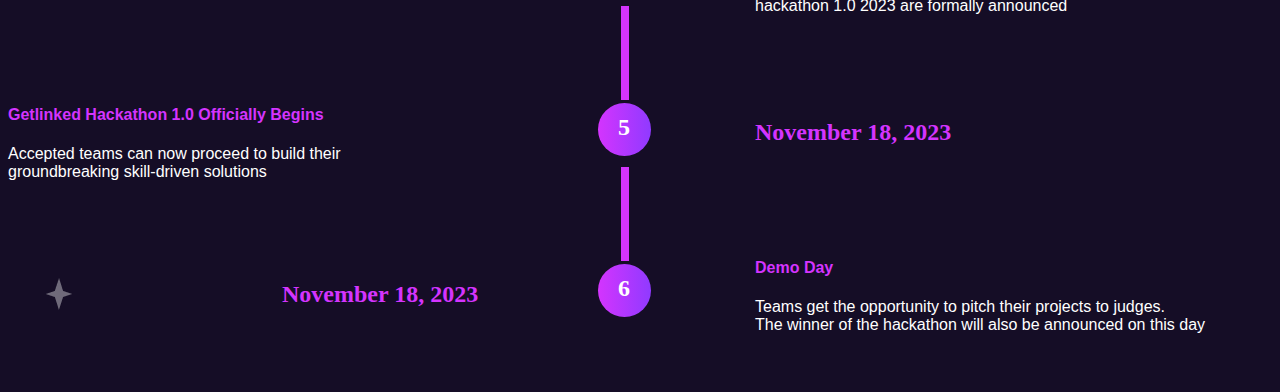
==== commit 665e5b18: "." ====
--- a/index.html
+++ b/index.html
@@ -7,32 +7,34 @@
   <link href="https://api.fontshare.com/v2/css?f[]=clash-display@200,400,700,500,600,1,300&f[]=montserrat@500,1,900,700,701,801,200,401,301,400,601,100,101,2,201,800,300,600,901,501&display=swap" rel="stylesheet"></link>
   <link href="https://cdn.jsdelivr.net/npm/bootstrap@5.3.2/dist/css/bootstrap.min.css" rel="stylesheet" integrity="sha384-T3c6CoIi6uLrA9TneNEoa7RxnatzjcDSCmG1MXxSR1GAsXEV/Dwwykc2MPK8M2HN" crossorigin="anonymous">
   <link rel="stylesheet" href="./style.css">
+  <link rel="stylesheet" href="./style2.css">
+
 </head>
 <body>
-  <nav class="navbar navbar-expand-md px-2 px-md-5">
+  <nav class="navbar navbar-expand-lg dark-bg  px-2 pt-5 px-md-5">
     <div class="container-fluid">
       <a class="navbar-brand fs-1 clashdisplay fw-bold text-white" href="#">get<span>linked</span></a>
-      <button class="navbar-toggler text-white" type="button" data-bs-toggle="collapse" data-bs-target="#navbarText" aria-controls="navbarText" aria-expanded="false" aria-label="Toggle navigation">
-        <span class="navbar-toggler-icon text-white">
-          <img src="./img/mobile-nav-menu.svg" alt="" srcset="">
+      <button class="navbar-toggler border-0 text-white" type="button" data-bs-toggle="collapse" data-bs-target="#navbarText" aria-controls="navbarText" aria-expanded="false" aria-label="Toggle navigation">
+        <span class="text-white">
+          <img src="./img/mobile-nav-menu.svg" alt="nav menubar">
         </span>
       </button>
-      <div class="collapse navbar-collapse" id="navbarText">
-        <ul class="navbar-nav ms-auto mb-2 mb-lg-0">
-          <li class="nav-item mx-3">
-            <a class="nav-link active text-white fs-5 fw-medium" aria-current="page" href="#">Timeline</a>
+      <div class="collapse navbar-collapse mx-3 mx-lg-0" id="navbarText">
+        <ul class="navbar-nav ms-auto fs-sm-18 fs-16 fw-medium fw-md-normal text-white me-5 my-3 my-lg-0  align-items-lg-center">
+          <li class="nav-item mx-0 mx-md-2">
+            <a class="nav-link text-white" href="#">Timeline</a>
           </li>
-          <li class="nav-item mx-3">
-            <a class="nav-link text-white fs-5" href="#">Overview</a>
+          <li class="nav-item mx-0 mx-md-2">
+            <a class="nav-link text-white" href="#">Overview</a>
           </li>
-          <li class="nav-item mx-3">
-            <a class="nav-link text-white fs-5" href="#">FAQs</a>
+          <li class="nav-item mx-0 mx-md-2">
+            <a class="nav-link text-white" href="#FAQs">FAQs</a>
           </li>
-          <li class="nav-item mx-3">
-            <a class="nav-link text-white fs-5" href="contact.html">Contact</a>
+          <li class="nav-item mx-0 mx-md-2">
+            <a class="nav-link text-white" href="contact.html">Contact</a>
           </li>
-          <button class="gradient px-5 rounded text-white border border-0">Register</button>
         </ul>
+        <button class="gradient px-5 py-3 ms-lg-5 mx-0 mx-md-2 rounded-1 text-white border border-0">Register</button>
       </div>
     </div>
   </nav>
@@ -200,7 +202,93 @@
     </div>
   </div>
 
-  <section class="h-100 partners-section fs-14 py-5 px-4 px-lg-5 text-white d-flex align-items-center justify-center flex-column">
+  <section class=" d-flex py-5 container flex-column justify-content-center align-items-center">
+    
+    <div style="width: 1233px; height: 1278px; position: relative" class="">
+      <h2 class=" fs-2 mt-5 fw-bold text-center clashdisplay">Timeline</h2>
+      <p class="fs-14 text-center">Here is the breakdown of the time we anticipate <br>using for the upcoming event.</p>
+      <div style="width: 137px; height: 0; left: 621px; top: 194px; position: absolute; transform: rotate(90deg); transform-origin: 0 0; border: 4px #D434FE solid;"></div>
+      <div style="width: 86px; height: 0; left: 621px; top: 415px; position: absolute; transform: rotate(90deg); transform-origin: 0 0; border: 4px #D434FE solid;"></div>
+      <div style="width: 86px; height: 0; left: 621px; top: 576px; position: absolute; transform: rotate(90deg); transform-origin: 0 0; border: 4px #D434FE solid;"></div>
+      <div style="width: 86px; height: 0; left: 621px; top: 737px; position: absolute; transform: rotate(90deg); transform-origin: 0 0; border: 4px #D434FE solid;"></div>
+      <div style="width: 86px; height: 0; left: 621px; top: 900px; position: absolute; transform: rotate(90deg); transform-origin: 0 0; border: 4px #D434FE solid;"></div>
+      <div style="width: 86px; height: 0; left: 621px; top: 1061px; position: absolute; transform: rotate(90deg); transform-origin: 0 0; border: 4px #D434FE solid;"></div>
+      
+      <div class="" style="left: 27px; top: 315px; position: absolute;">
+        <h4 class="purple text-end fw-bold text-break">Hackathon Announcement</h4>
+        <p class="text-end text-break">The getlinked tech hackathon 1.0 is formally announced<br/>to the general public and teams begin to get ready to register</p>
+      </div>
+      
+      <div style="left: 139px; top: 645px; position: absolute;">
+        <h4 class="purple text-end fw-bold text--break">Teams Registration ends</h4>
+        <p class="text-end text-break">Interested Participants are no longer allowed to<br/>register</p>
+      </div>
+
+      <div style="left: 0; top: 979px; position: absolute;">
+        <h4 class="purple text-end fw-bold text-break">Getlinked Hackathon 1.0 Officially Begins</h4>
+        <p class="text-end text-break">Accepted teams can now proceed to build their<br/>groundbreaking skill-driven solutions</p>
+      </div>
+
+      <div style="left: 747px; top: 491px; position: absolute">
+        <h4 class="purple fw-bold text-break">Teams Registration begins</h4>
+        <p class="text text-break">Interested teams can now show their interest in the getlinked tech hackathon 1.0 2023 by proceeding to register</p>
+      </div>
+
+      <div style="left: 747px; top: 813px; position: absolute;">
+        <h4 class="purple fw-bold text-break">Announcement of the accepted teams and ideas</h4>
+        <p class="text text-break">All teams whom idea has been accepted into getlinked tech <br/>hackathon 1.0 2023 are formally announced</p>
+
+      </div>
+      <div style="left: 747px; top: 1132px; position: absolute;">
+        <h4 class="purple fw-bold text-break">Demo Day</h4>
+        <p class="text text-break">Teams get the opportunity to pitch their projects to judges. <br/>The winner of the hackathon will also be announced on this day</p>
+      </div>
+
+      <!-- <div style="left: 74px; top: 356px; position: absolute; text-align: right; color: white; font-size: 14px; font-family: 'Montserrat'; font-weight: 400; line-height: 23.93; word-wrap: break-word;">The getlinked tech hackathon 1.0 is formally announced<br/>to the general public and teams begin to get ready to register</div> -->
+      <!-- <div style="left: 747px; top: 532px; position: absolute; color: white; font-size: 16px; font-family: 'Montserrat'; font-weight: 400; line-height: 27.34; word-wrap: break-word;">Interested teams can now show their interest in the<br/>getlinked tech hackathon 1.0 2023 by proceeding to register</div> -->
+      <!-- <div style="left: 122px; top: 686px; position: absolute; text-align: right; color: white; font-size: 16px; font-family: 'Montserrat'; font-weight: 400; line-height: 27.34; word-wrap: break-word;">Interested Participants are no longer allowed to<br/>register</div> -->
+      <!-- <div style="left: 124px; top: 1020px; position: absolute; text-align: right; color: white; font-size: 16px; font-family: 'Montserrat'; font-weight: 400; line-height: 27.34; word-wrap: break-word;">Accepted teams can now proceed to build their<br/>groundbreaking skill-driven solutions</div> -->
+      <!-- <div style="left: 747px; top: 878px; position: absolute; color: white; font-size: 16px; font-family: 'Montserrat'; font-weight: 400; line-height: 27.34; word-wrap: break-word;">All teams whose idea has been accepted into the getlinked tech<br/>hackathon 1.0 2023 are formally announced</div> -->
+      <!-- <div style="left: 747px; top: 1197px; position: absolute; color: white; font-size: 16px; font-family: 'Montserrat'; font-weight: 400; line-height: 27.34; word-wrap: break-word;">Teams get the   to pitch their projects to judges.<br/>The winner of the hackathon will also be announced on<br/>this day</div> -->
+      <div style="left: 747px; top: 360px; position: absolute; color: #D434FE; font-size: 24px; font-family: 'Montserrat'; font-weight: 700; word-wrap: break-word;">November 18, 2023</div>
+      <div style="left: 274px; top: 524px; position: absolute; color: #D434FE; font-size: 24px; font-family: 'Montserrat'; font-weight: 700; word-wrap: break-word;">November 18, 2023</div>
+      <div style="left: 747px; top: 693px; position: absolute; color: #D434FE; font-size: 24px; font-family: 'Montserrat'; font-weight: 700; word-wrap: break-word;">November 18, 2023</div>
+      <div style="left: 747px; top: 1013px; position: absolute; color: #D434FE; font-size: 24px; font-family: 'Montserrat'; font-weight: 700; word-wrap: break-word;">November 18, 2023</div>
+      <div style="left: 274px; top: 846px; position: absolute; color: #D434FE; font-size: 24px; font-family: 'Montserrat'; font-weight: 700; word-wrap: break-word;">November 18, 2023</div>
+      <div style="left: 274px; top: 1175px; position: absolute; color: #D434FE; font-size: 24px; font-family: 'Montserrat'; font-weight: 700; word-wrap: break-word;">November 18, 2023</div>
+      
+      <div style="width: 53px; height: 53px; left: 590px; top: 342px; position: absolute;">
+        <div style="width: 53px; height: 53px; left: 0; top: 0; position: absolute; background: linear-gradient(270deg, #903AFF 0%, #D434FE 100%); border-radius: 26.50px;"></div>
+        <div style="left: 21px; top: 12px; position: absolute; color: white; font-size: 24px; font-family: 'Montserrat'; font-weight: 700; word-wrap: break-word;">1</div>
+      </div>
+      <div style="width: 53px; height: 53px; left: 590px; top: 512px; position: absolute;">
+        <div style="width: 53px; height: 53px; left: 0; top: 0; position: absolute; background: linear-gradient(270deg, #903AFF 0%, #D434FE 100%); border-radius: 26.50px;"></div>
+        <div style="left: 21px; top: 12px; position: absolute; color: white; font-size: 24px; font-family: 'Montserrat'; font-weight: 700; word-wrap: break-word;">2</div>
+      </div>
+      <div style="width: 53px; height: 53px; left: 590px; top: 673px; position: absolute;">
+        <div style="width: 53px; height: 53px; left: 0; top: 0; position: absolute; background: linear-gradient(270deg, #903AFF 0%, #D434FE 100%); border-radius: 26.50px;"></div>
+        <div style="left: 21px; top: 12px; position: absolute; color: white; font-size: 24px; font-family: 'Montserrat'; font-weight: 700; word-wrap: break-word;">3</div>
+      </div>
+      <div style="width: 53px; height: 53px; left: 590px; top: 834px; position: absolute;">
+        <div style="width: 53px; height: 53px; left: 0; top: 0; position: absolute; background: linear-gradient(270deg, #903AFF 0%, #D434FE 100%); border-radius: 26.50px;"></div>
+        <div style="left: 21px; top: 12px; position: absolute; color: white; font-size: 24px; font-family: 'Montserrat'; font-weight: 700; word-wrap: break-word;">4</div>
+      </div>
+      <div style="width: 53px; height: 53px; left: 590px; top: 997px; position: absolute;">
+        <div style="width: 53px; height: 53px; left: 0; top: 0; position: absolute; background: linear-gradient(270deg, #903AFF 0%, #D434FE 100%); border-radius: 26.50px;"></div>
+        <div style="left: 20px; top: 11px; position: absolute; color: white; font-size: 24px; font-family: 'Montserrat'; font-weight: 700; word-wrap: break-word;">5</div>
+      </div>
+      <div style="width: 53px; height: 53px; left: 590px; top: 1158px; position: absolute;">
+        <div style="width: 53px; height: 53px; left: 0; top: 0; position: absolute; background: linear-gradient(270deg, #903AFF 0%, #D434FE 100%); border-radius: 26.50px;"></div>
+        <div style="left: 20px; top: 11px; position: absolute; color: white; font-size: 24px; font-family: 'Montserrat'; font-weight: 700; word-wrap: break-word;">6</div>
+      </div>
+      <img class="img-fluid" style="width: 26px; height: 32px; left: 38px; top: 1172px; position: absolute;" src="img/stargray.png" />
+      <img style="width: 26px; height: 32px; left: 1081px; top: 662px; position: absolute;" src="img/star (1).png" />
+      <img style="width: 30px; height: 36px; left: 229px; top: 194px; position: absolute; transform: rotate(180deg); transform-origin: 0 0;" src="./img/starpurple.png" />
+    </div>
+  </section>
+
+
+  <!-- <section class="h-100 partners-section fs-14 py-5 px-4 px-lg-5 text-white d-flex align-items-center justify-center flex-column">
     <h2 class="clashdisplay mt-0 mt-lg-5 fw-bold fs-2 fs-20 text-center">Partners and Sponsors</h2>
     <p class="fs-14 fs-12 partners-text my-4 text-center">Getlinked Hackathon 1.0 is honored to have the following major companies as its partners and sponsors</p>
     <img class="img-fluid pt-lg-3 mb-5" src="img/Partner and sponsors section.png" alt="partners">  
@@ -299,7 +387,7 @@
       </div>
     </div>
 
-  </footer>
+  </footer> -->
   <script src="https://cdn.jsdelivr.net/npm/bootstrap@5.3.2/dist/js/bootstrap.bundle.min.js" integrity="sha384-C6RzsynM9kWDrMNeT87bh95OGNyZPhcTNXj1NW7RuBCsyN/o0jlpcV8Qyq46cDfL" crossorigin="anonymous"></script>
 </body>
 </html>--- a/style.css
+++ b/style.css
@@ -1,12 +1,12 @@
 body{
   background-color: #150D26;
 }
-
-span{
+ 
+.purple ,span{
   color: #D434FE;
 }
 
-nav{
+.dark-bg{
   background-color:  #150E28;
 }
 
@@ -109,6 +109,9 @@
   }
   .landtext{
     font-size: 15px;
+  }
+  .fs-sm-18{
+    font-size: 18px !important;
   }
   .img-container {
     top: 0;
@@ -163,6 +166,7 @@
     .fs-16{
       font-size: 16px;
     }
+    
     .w-70{
       width: 100%;
     }
@@ -210,3 +214,9 @@
 a{
   color: white;
 }
+.nav-link.active{
+  background: linear-gradient(90deg, #903AFF 3.08%, #FF26B9 93.85%);
+  background-clip: text;
+  -webkit-background-clip: text;
+  -webkit-text-fill-color: transparent;
+}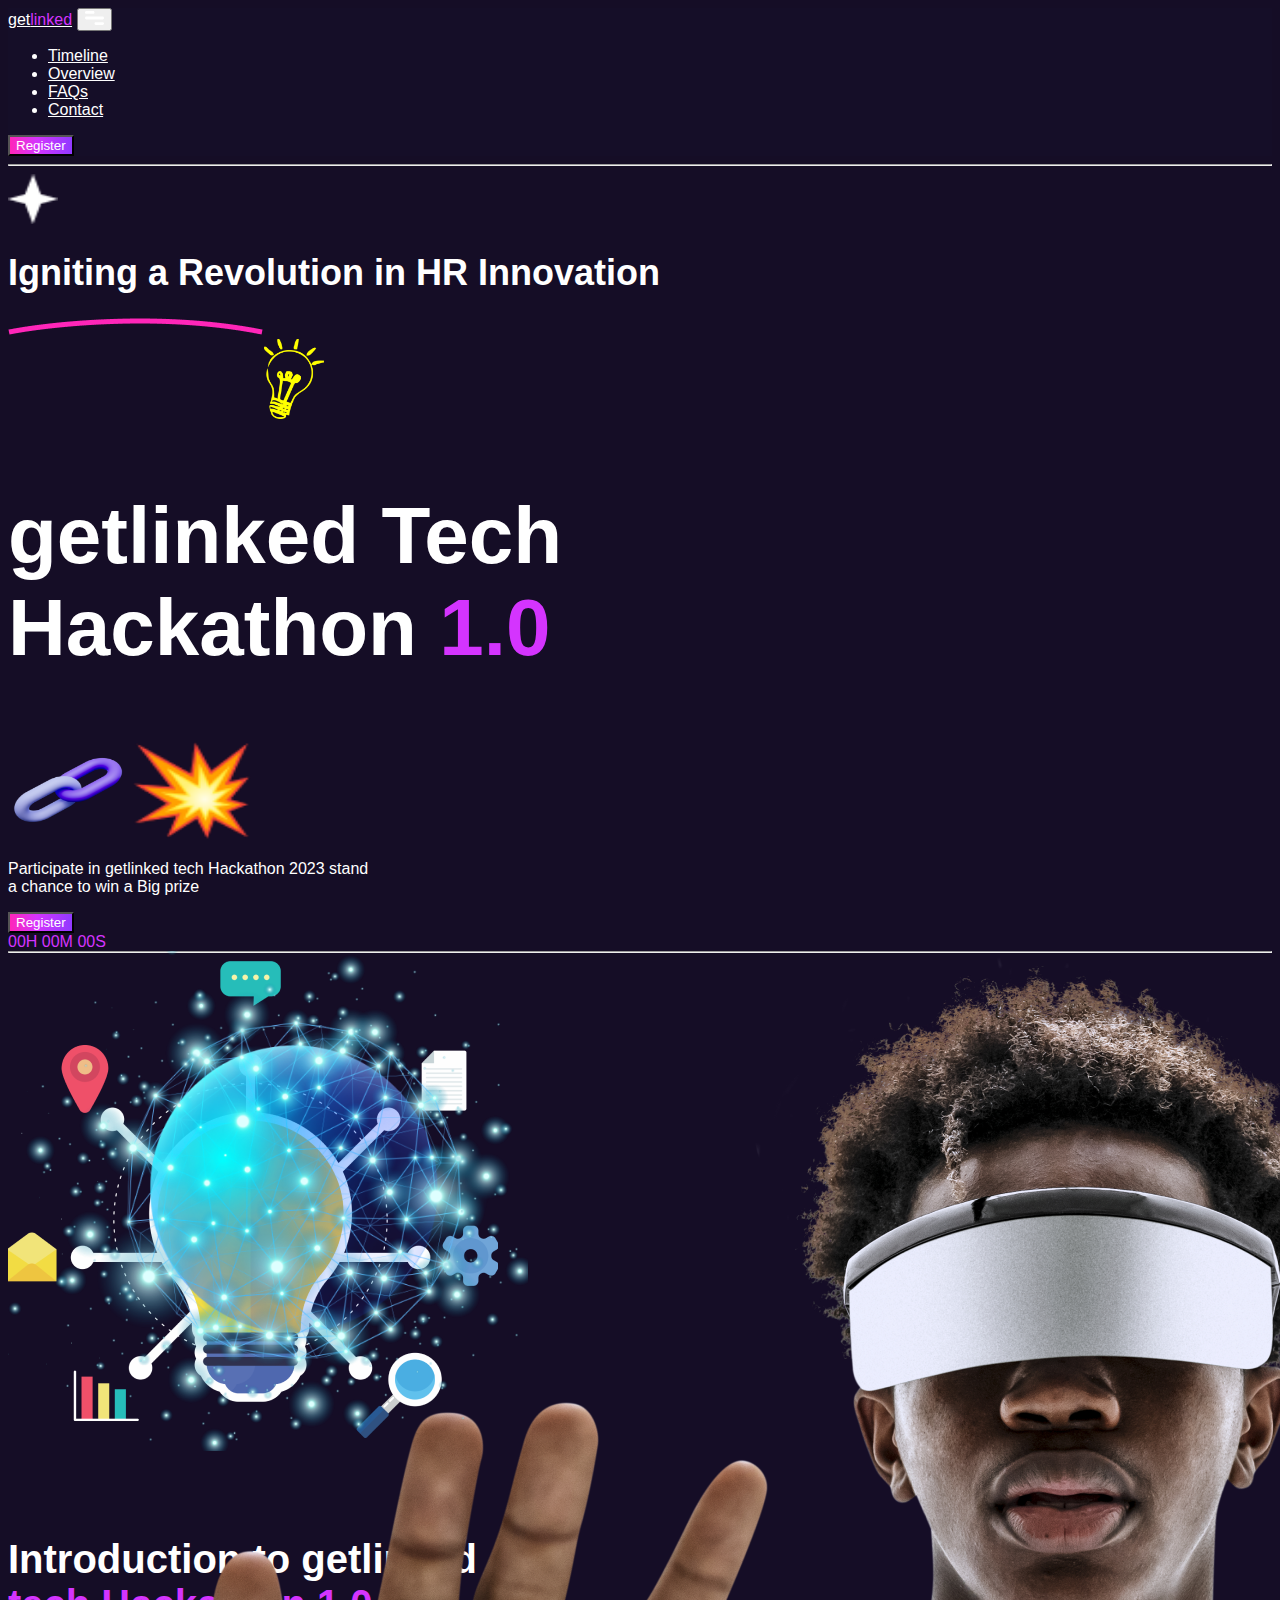
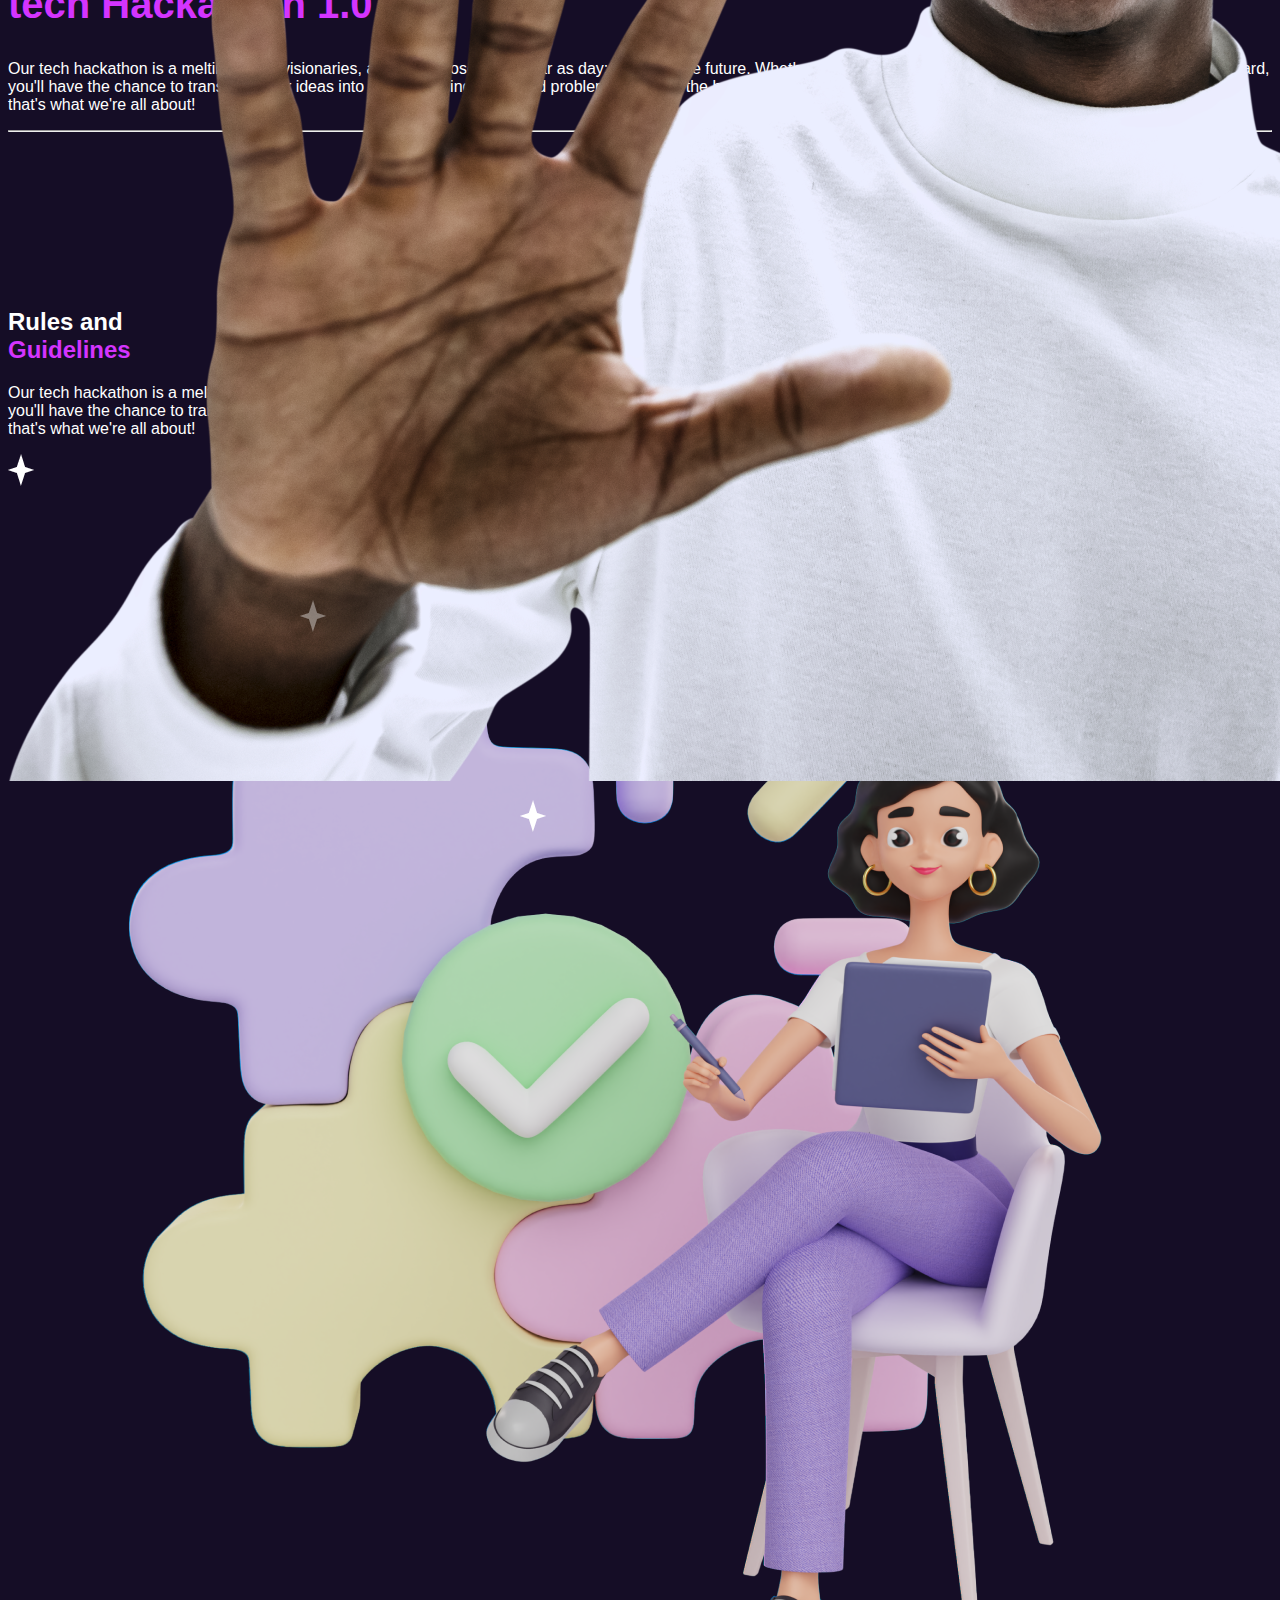
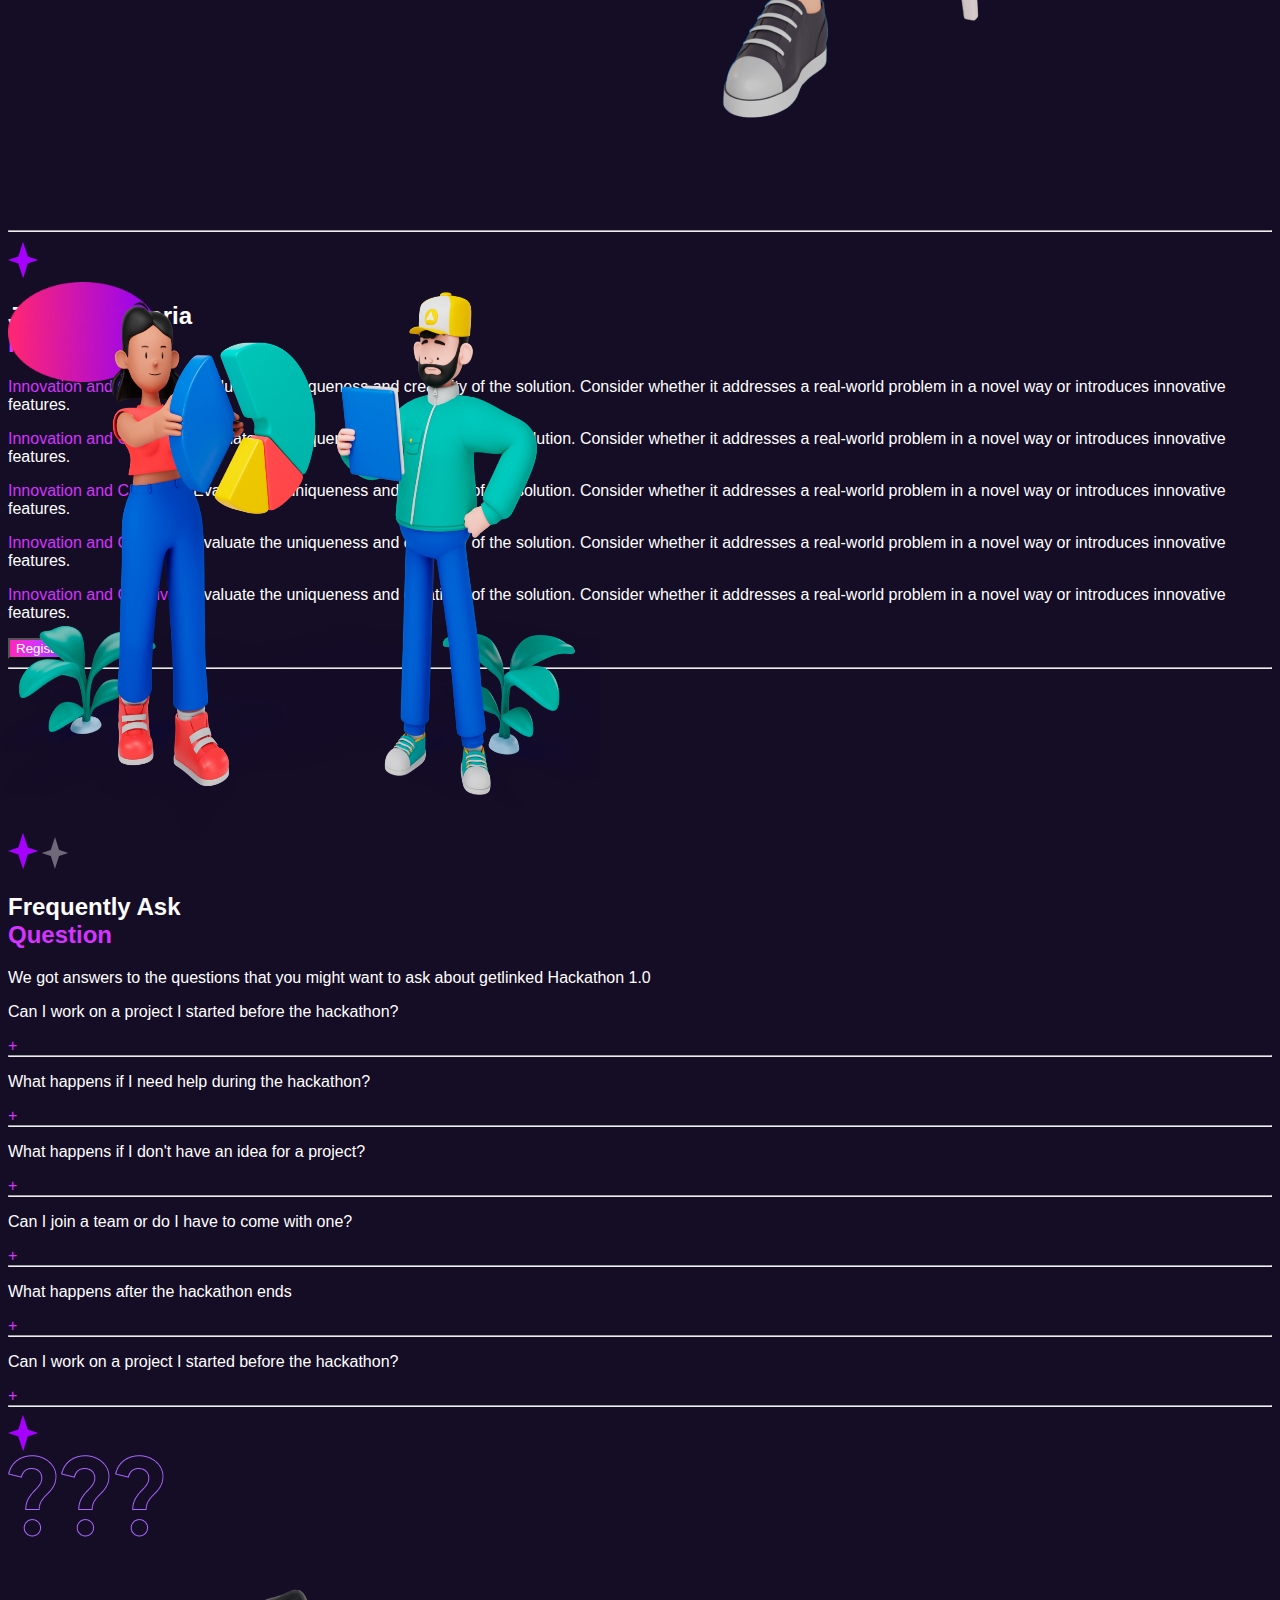
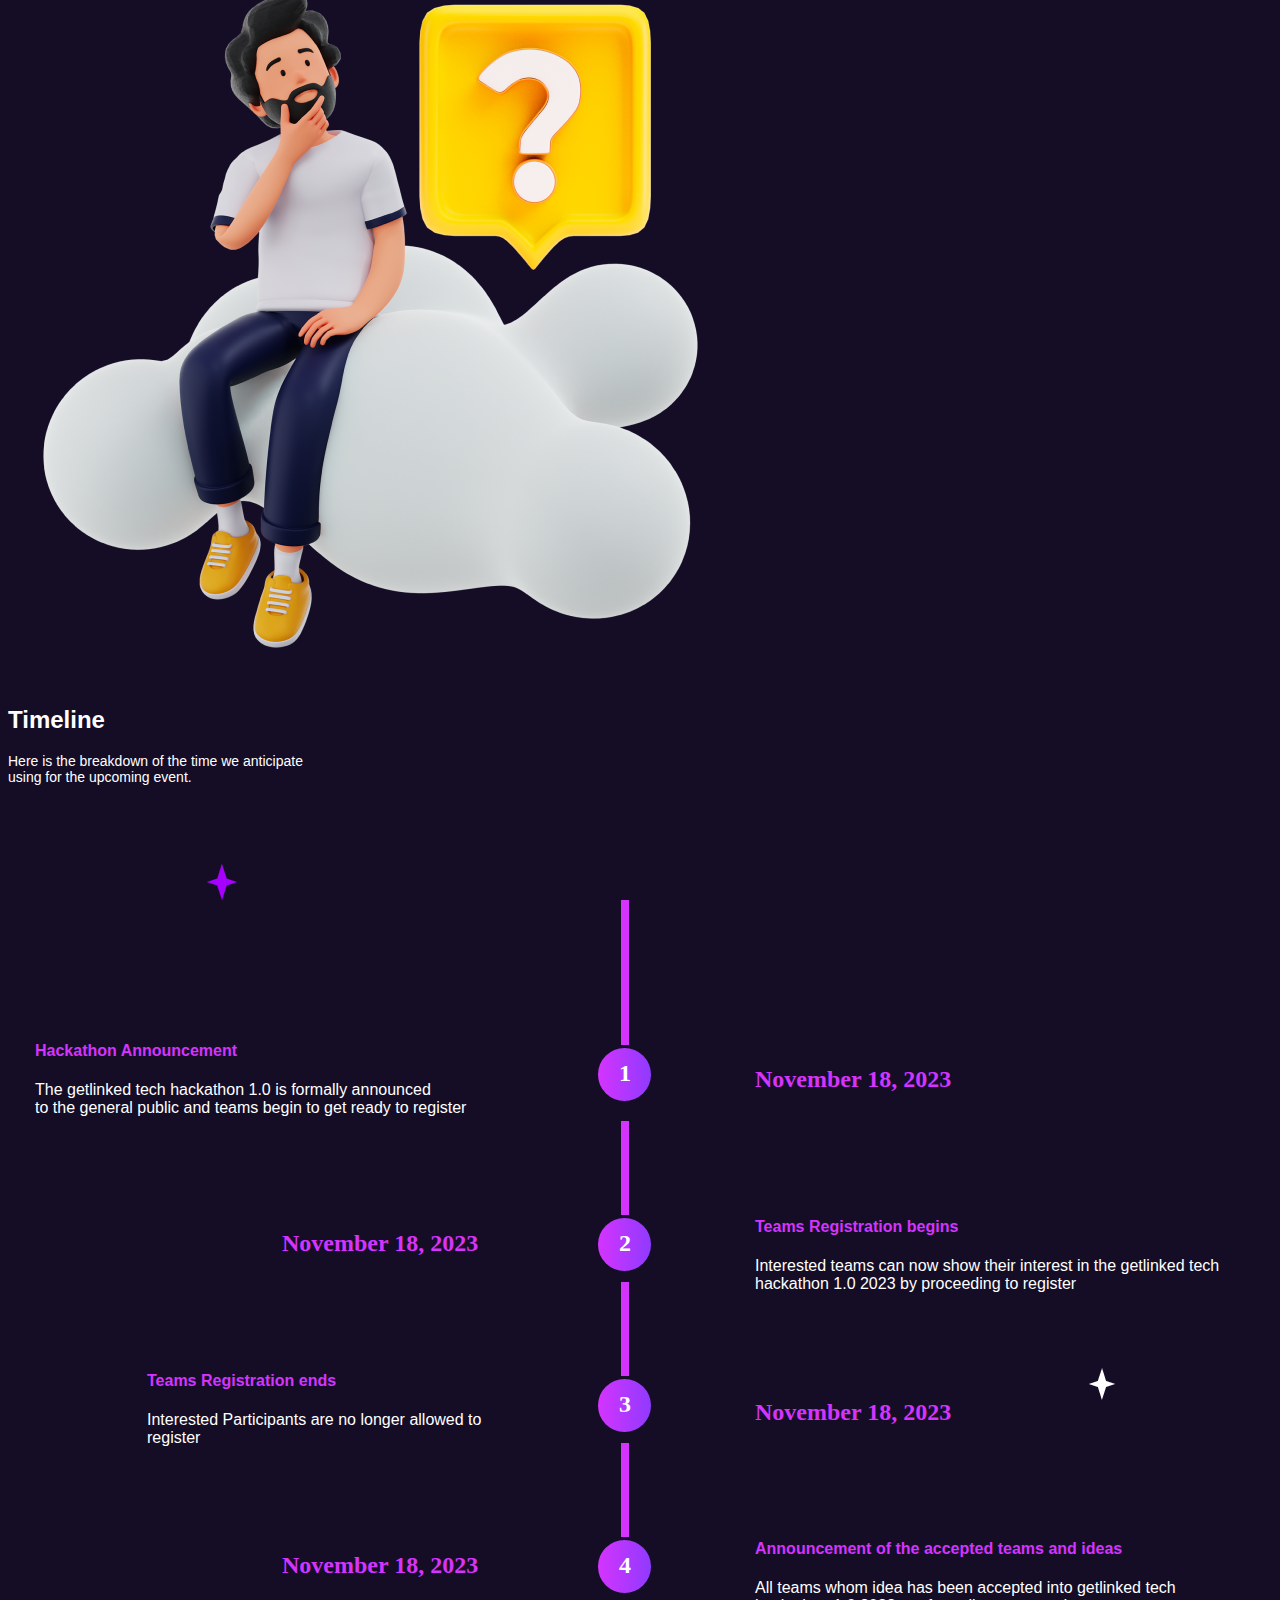
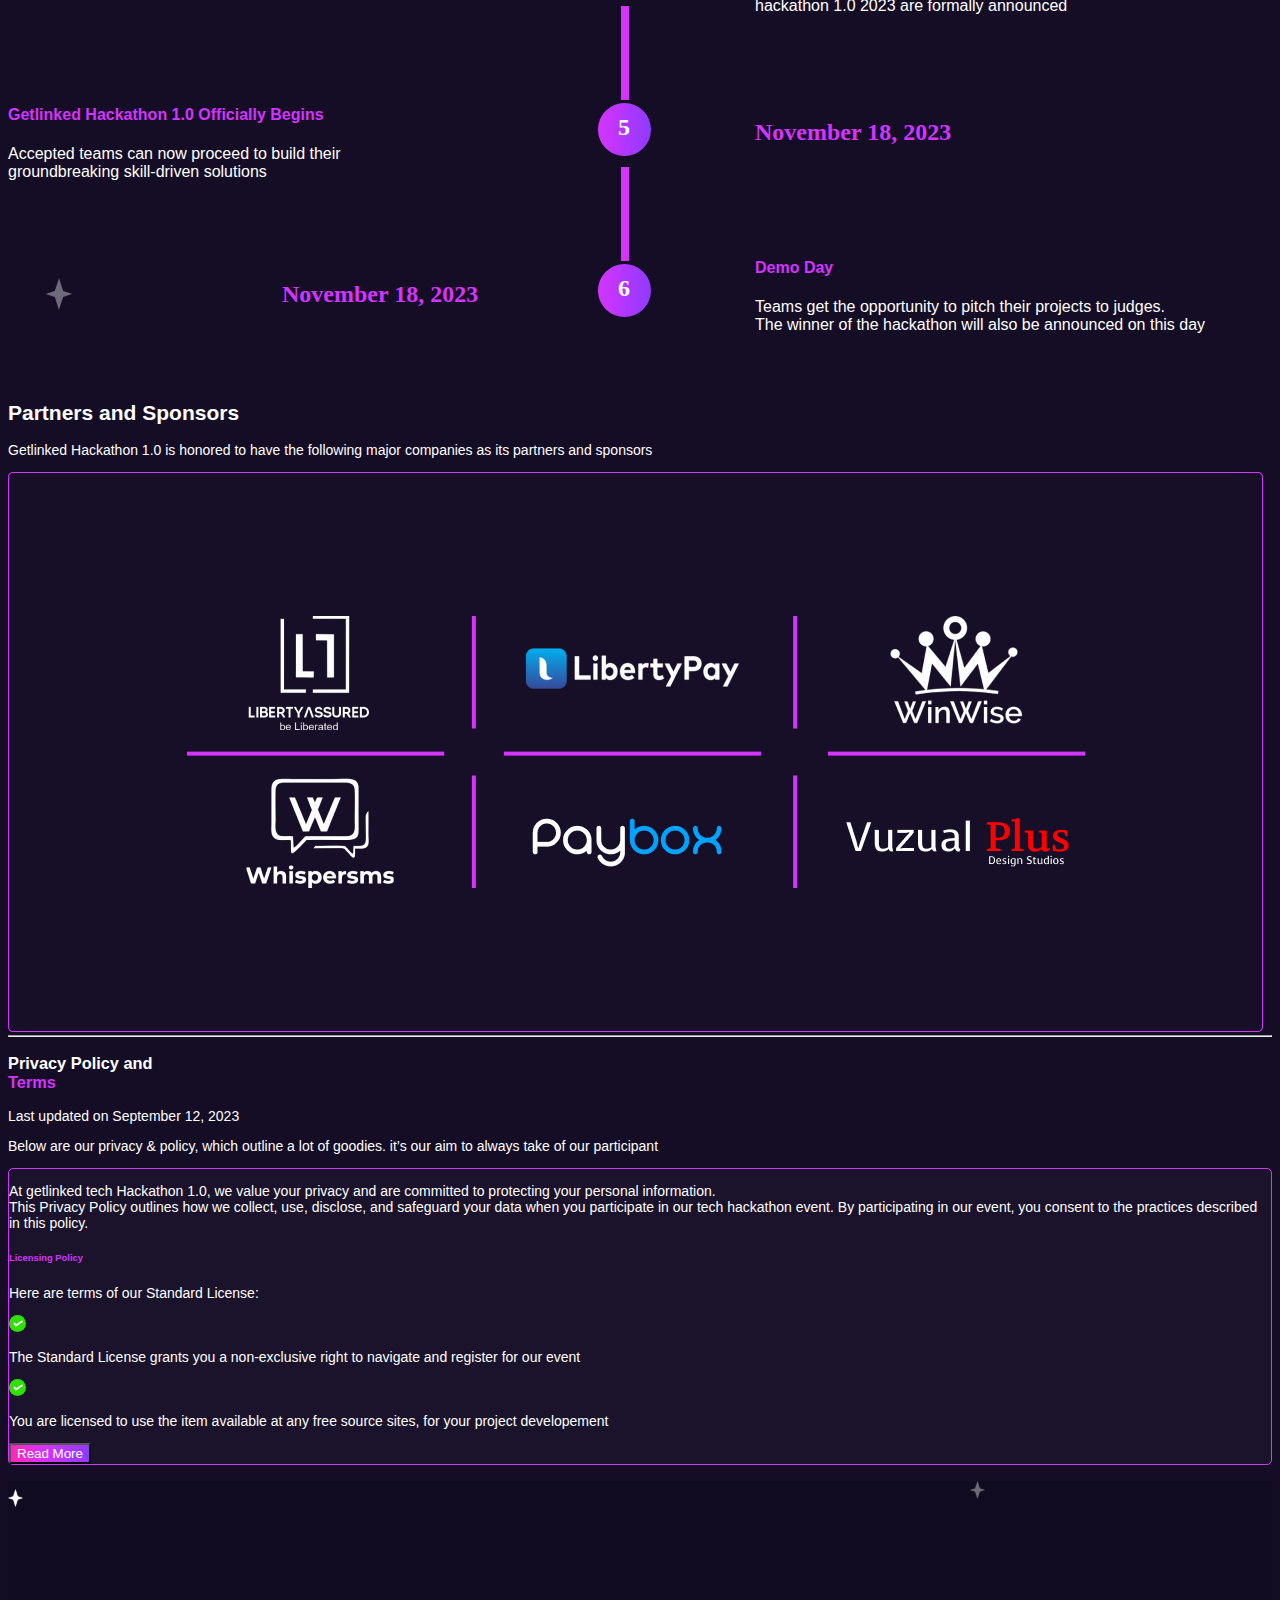
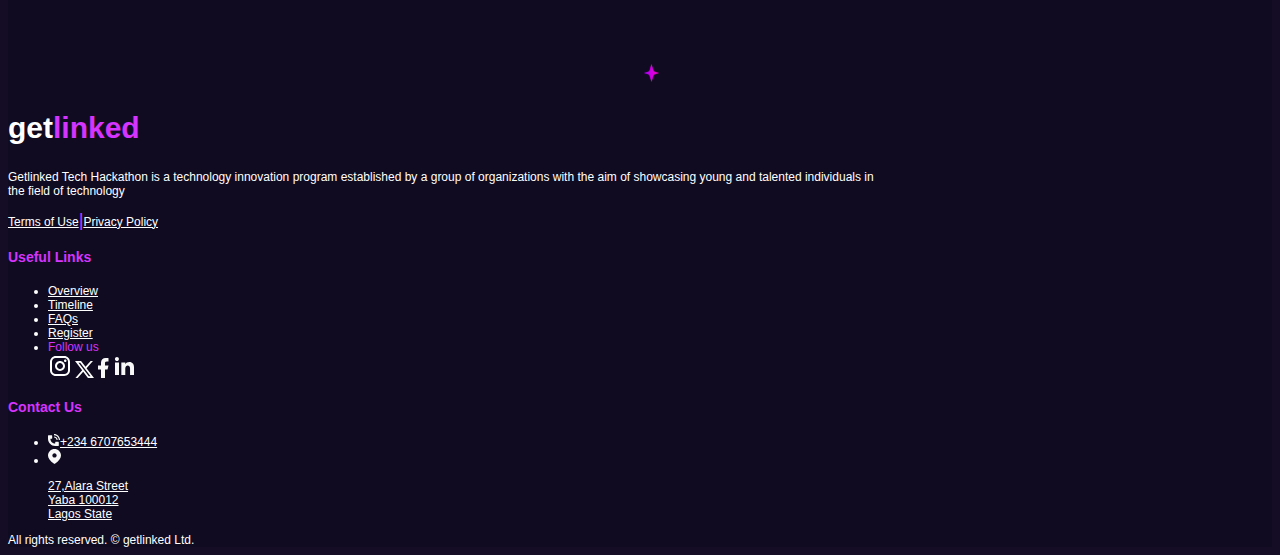
==== commit 12a8bdad: "." ====
--- a/index.html
+++ b/index.html
@@ -288,7 +288,7 @@
   </section>
 
 
-  <!-- <section class="h-100 partners-section fs-14 py-5 px-4 px-lg-5 text-white d-flex align-items-center justify-center flex-column">
+  <section class="h-100 partners-section fs-14 py-5 px-4 px-lg-5 text-white d-flex align-items-center justify-center flex-column">
     <h2 class="clashdisplay mt-0 mt-lg-5 fw-bold fs-2 fs-20 text-center">Partners and Sponsors</h2>
     <p class="fs-14 fs-12 partners-text my-4 text-center">Getlinked Hackathon 1.0 is honored to have the following major companies as its partners and sponsors</p>
     <img class="img-fluid pt-lg-3 mb-5" src="img/Partner and sponsors section.png" alt="partners">  
@@ -387,7 +387,7 @@
       </div>
     </div>
 
-  </footer> -->
+  </footer>
   <script src="https://cdn.jsdelivr.net/npm/bootstrap@5.3.2/dist/js/bootstrap.bundle.min.js" integrity="sha384-C6RzsynM9kWDrMNeT87bh95OGNyZPhcTNXj1NW7RuBCsyN/o0jlpcV8Qyq46cDfL" crossorigin="anonymous"></script>
 </body>
 </html>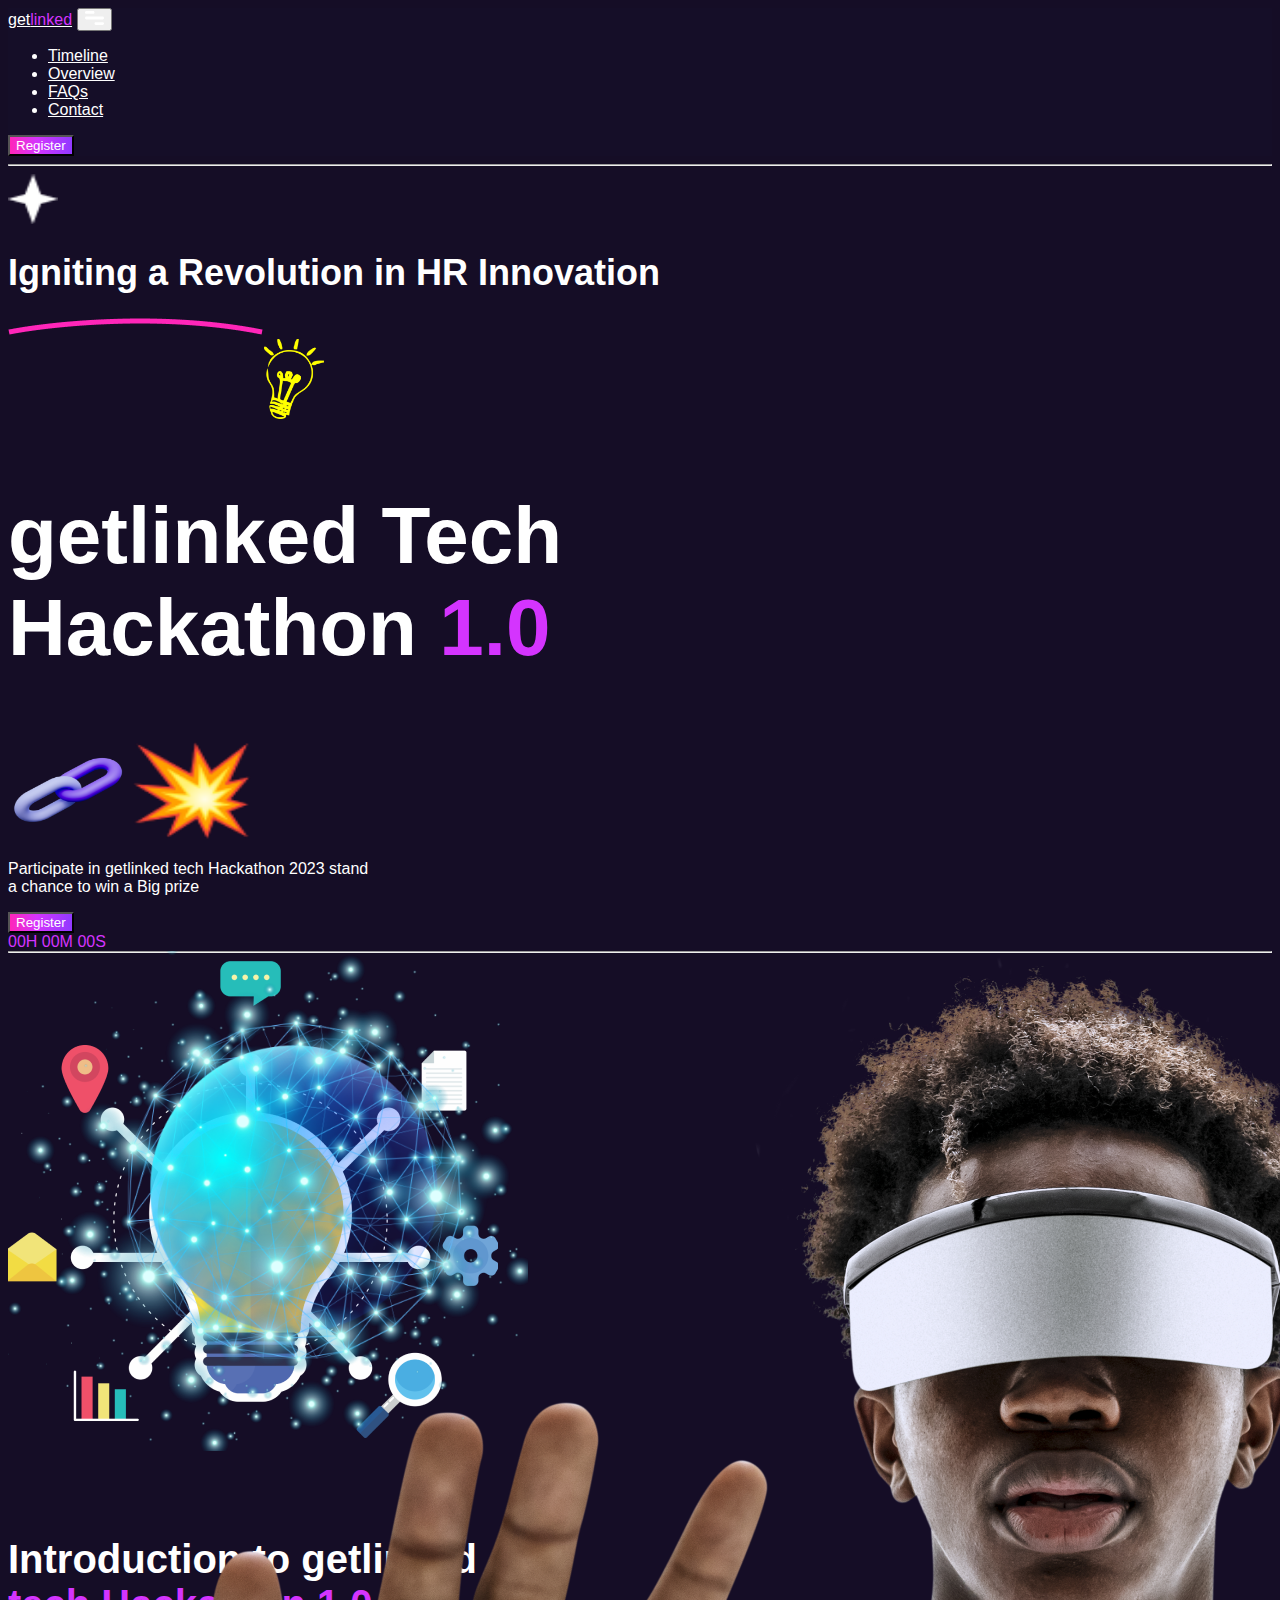
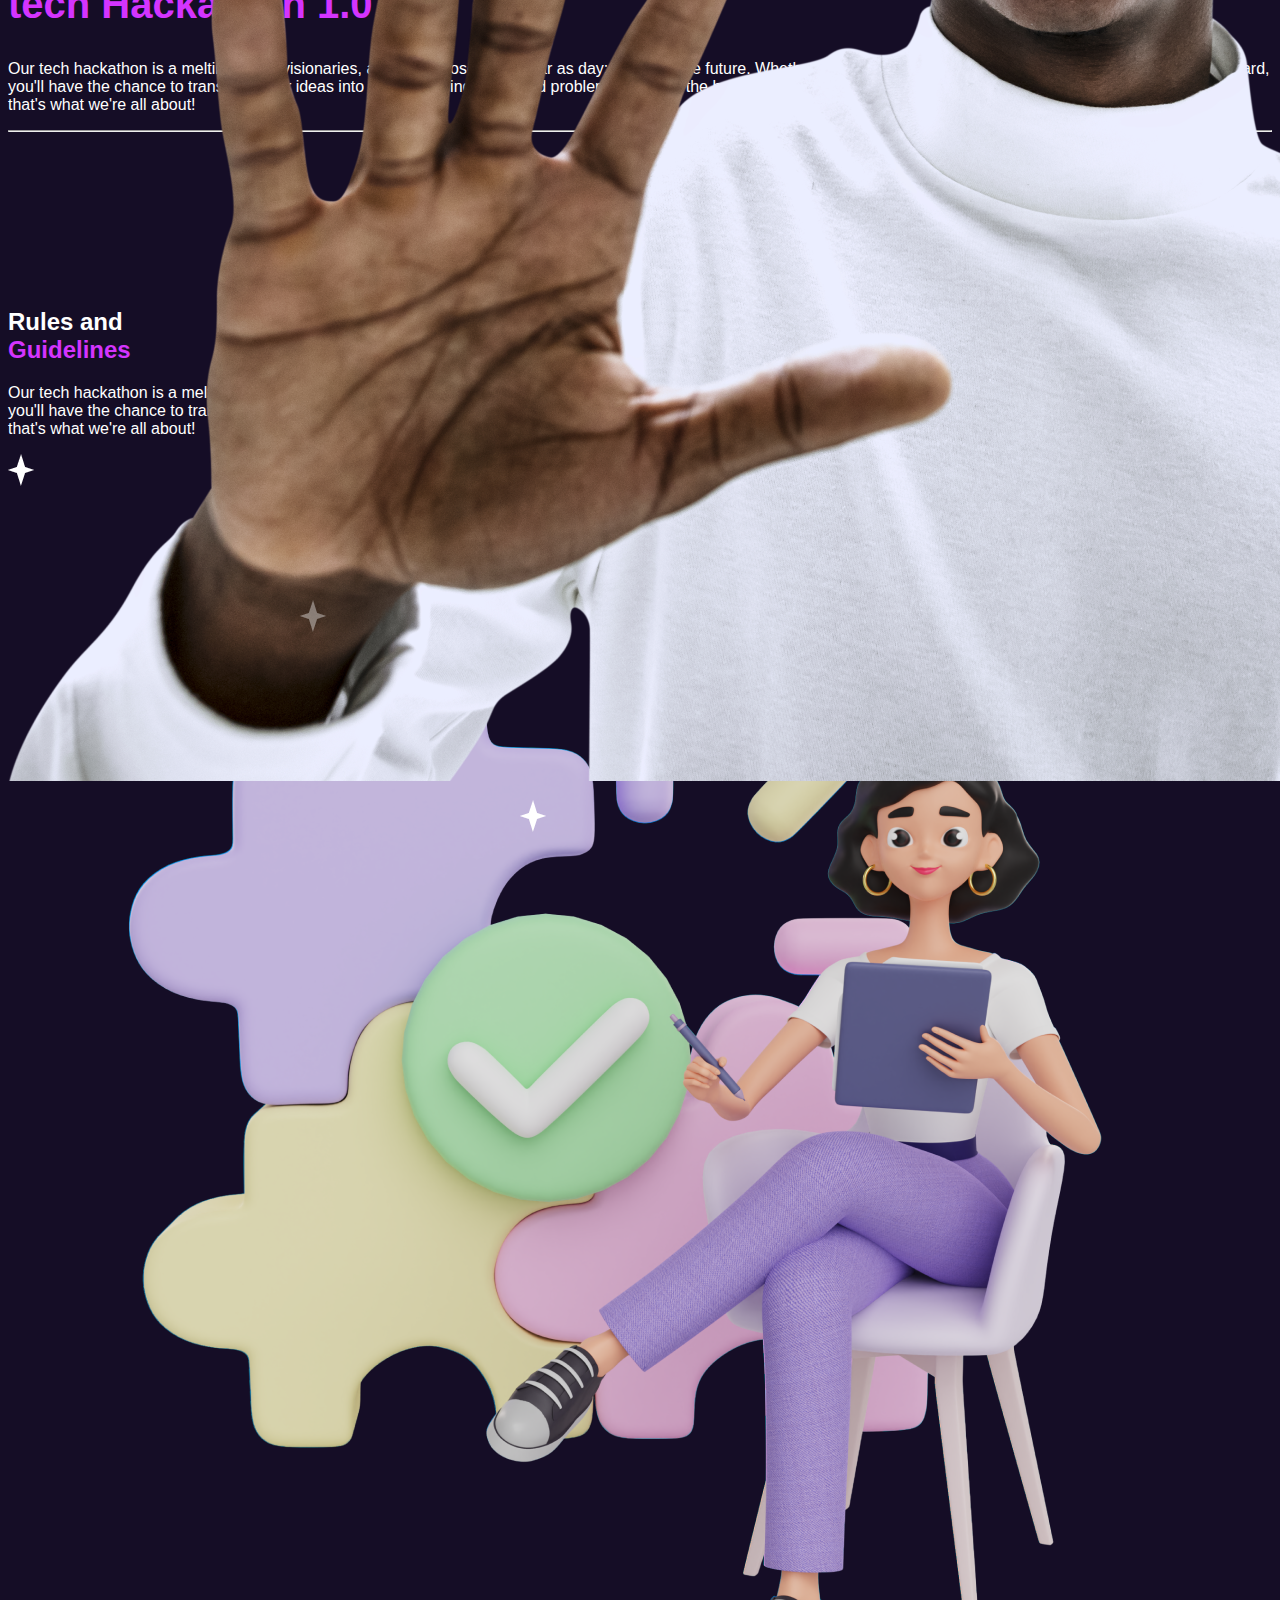
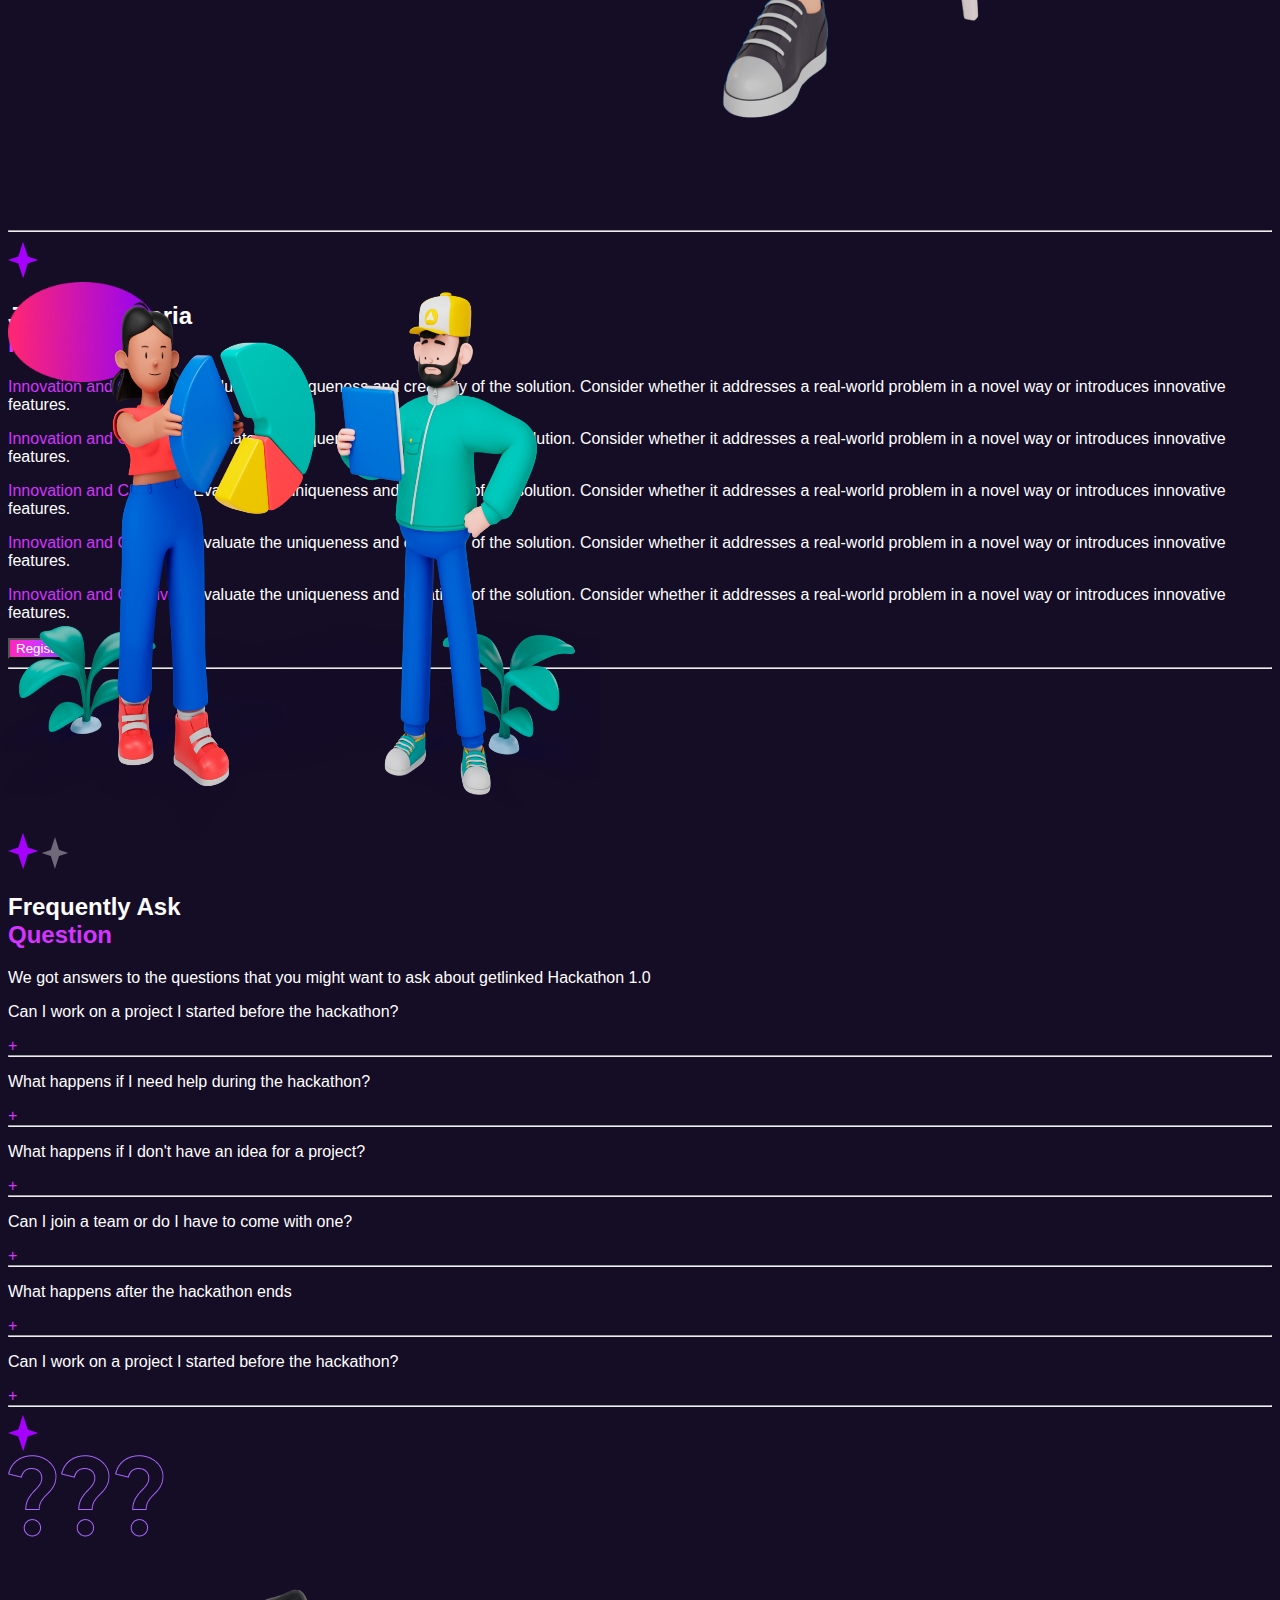
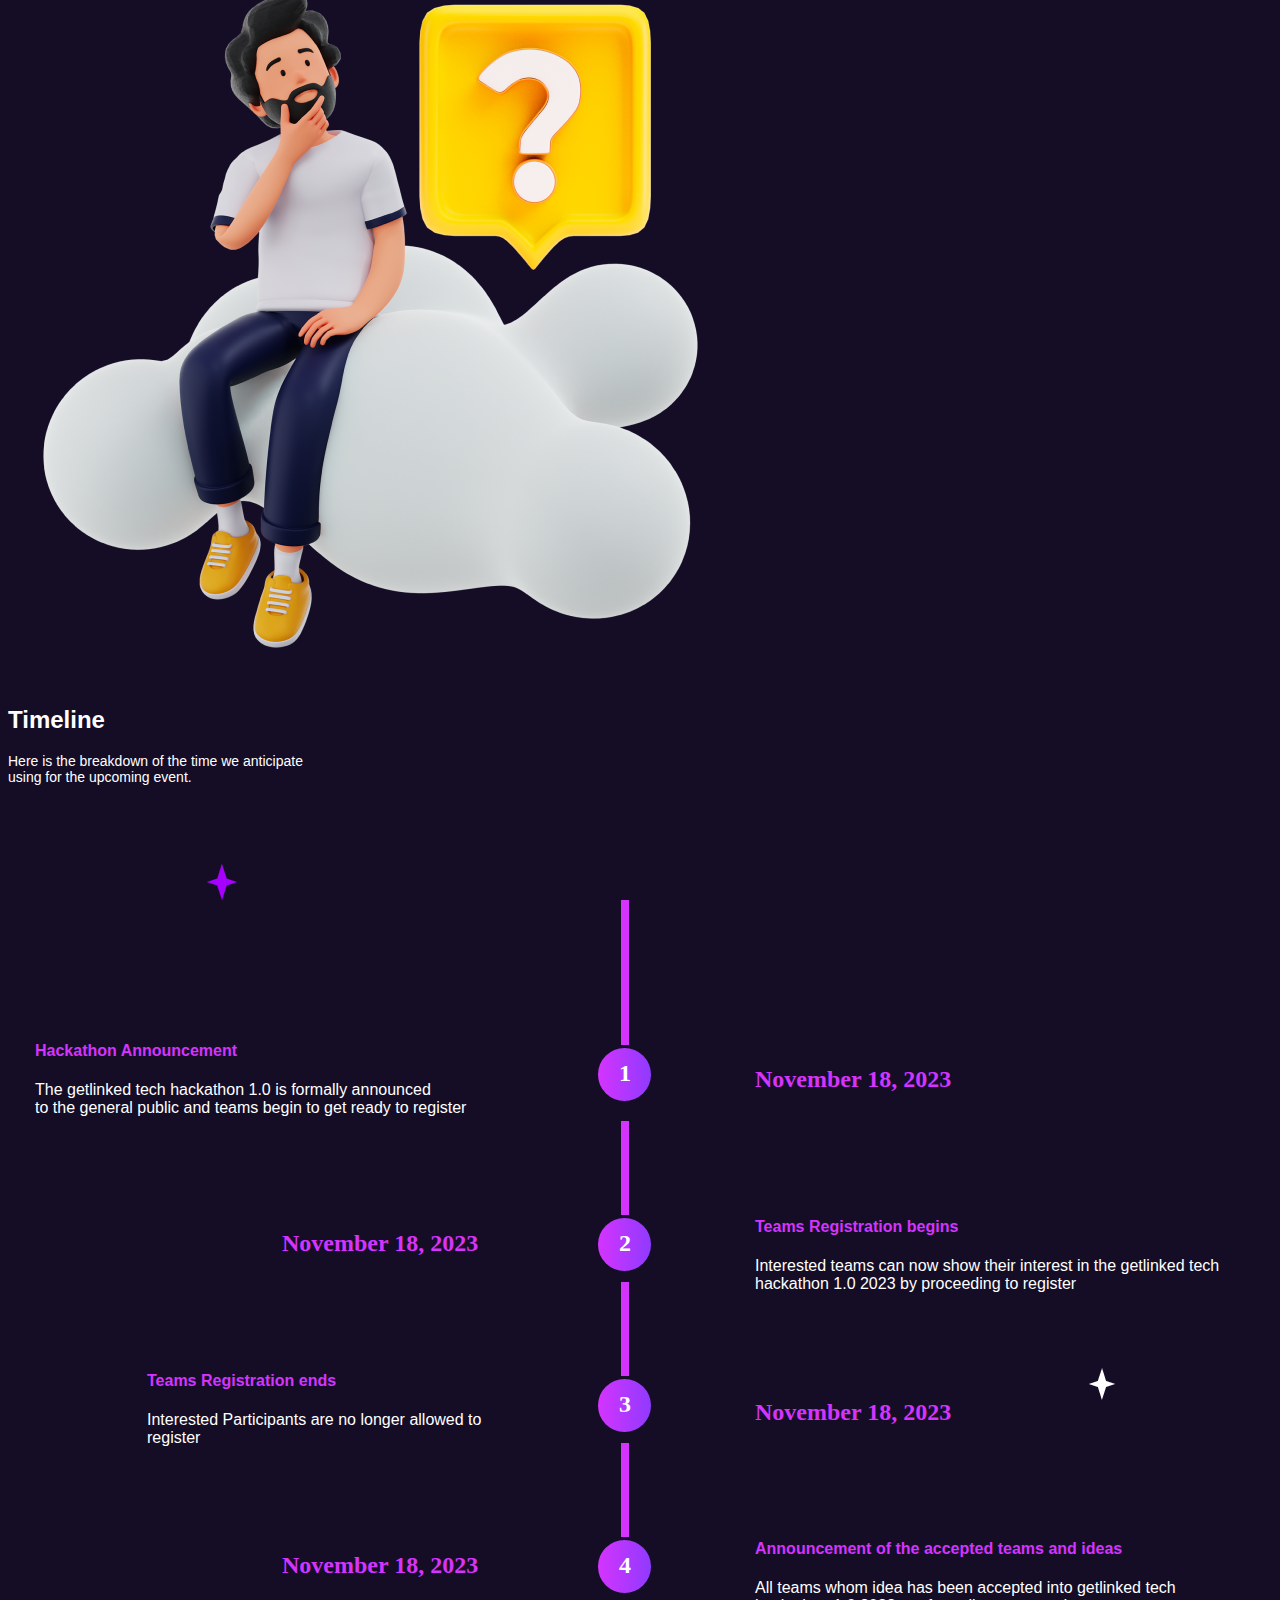
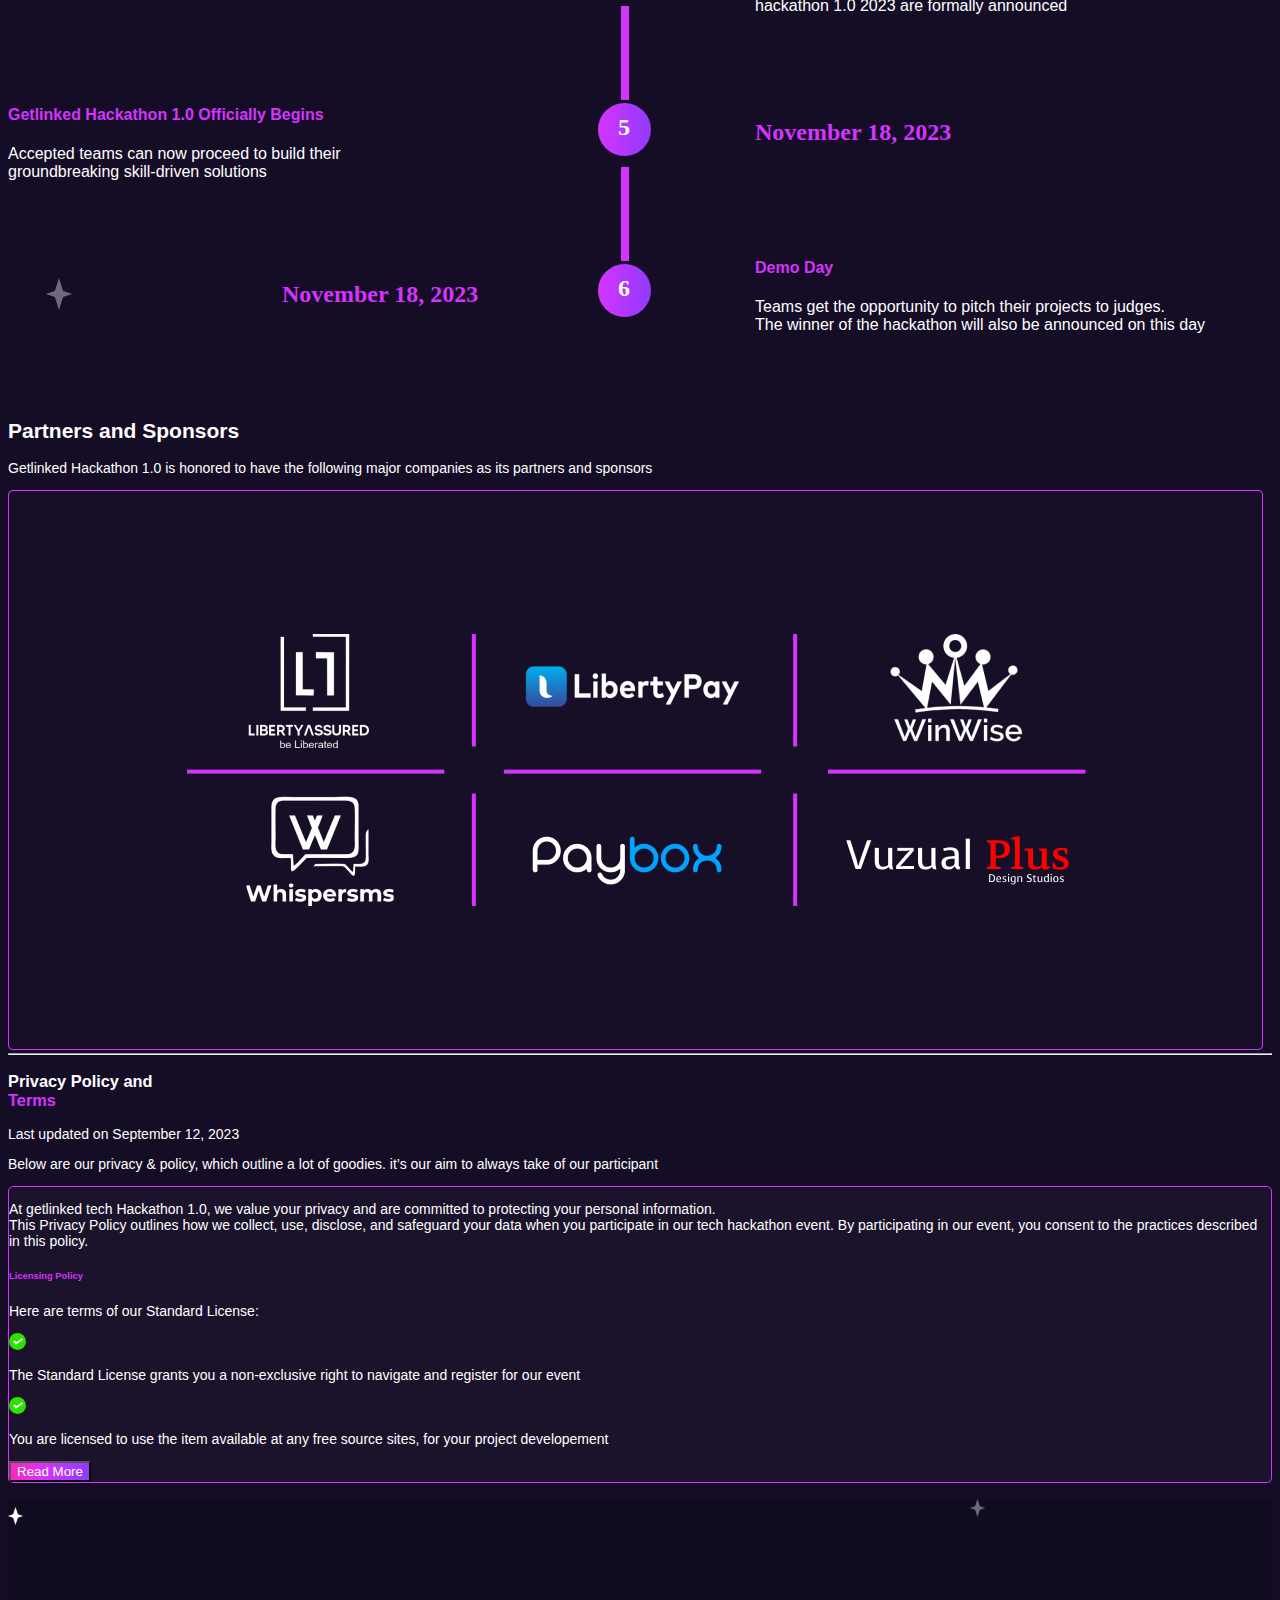
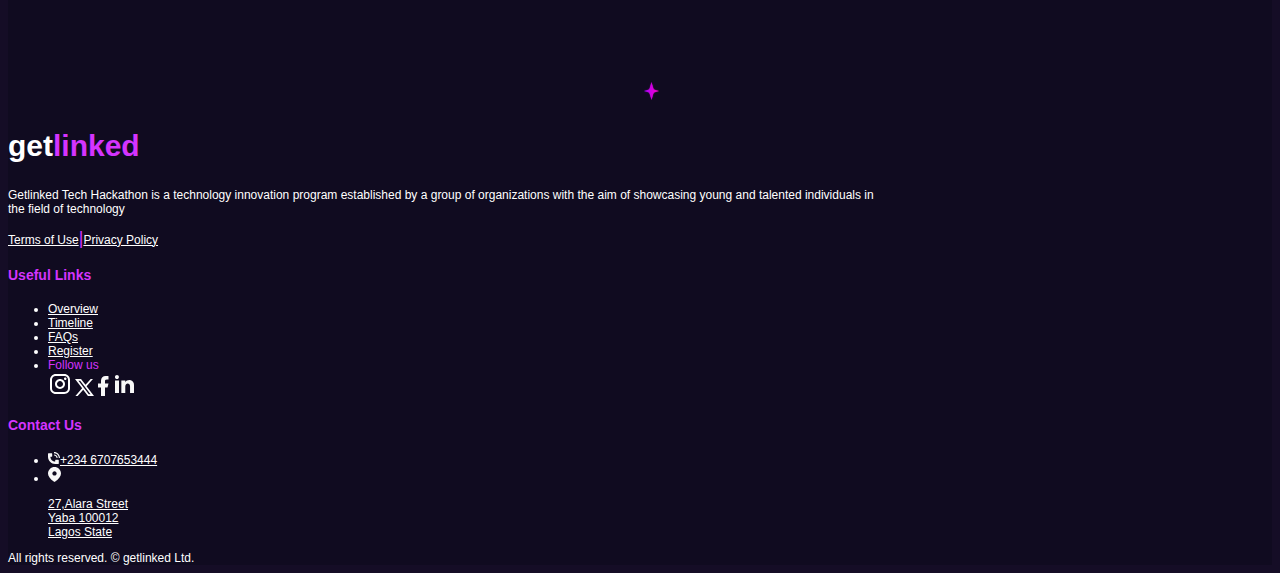
==== commit d562fca2: "." ====
--- a/index.html
+++ b/index.html
@@ -287,6 +287,9 @@
     </div>
   </section>
 
+  <section>
+    <img src="./img/prizes.svg" class="img-fluid object-fit" alt="">
+  </section>
 
   <section class="h-100 partners-section fs-14 py-5 px-4 px-lg-5 text-white d-flex align-items-center justify-center flex-column">
     <h2 class="clashdisplay mt-0 mt-lg-5 fw-bold fs-2 fs-20 text-center">Partners and Sponsors</h2>
--- a/style.css
+++ b/style.css
@@ -2,7 +2,7 @@
   background-color: #150D26;
 }
  
-.purple ,span{
+.purple,span{
   color: #D434FE;
 }
 
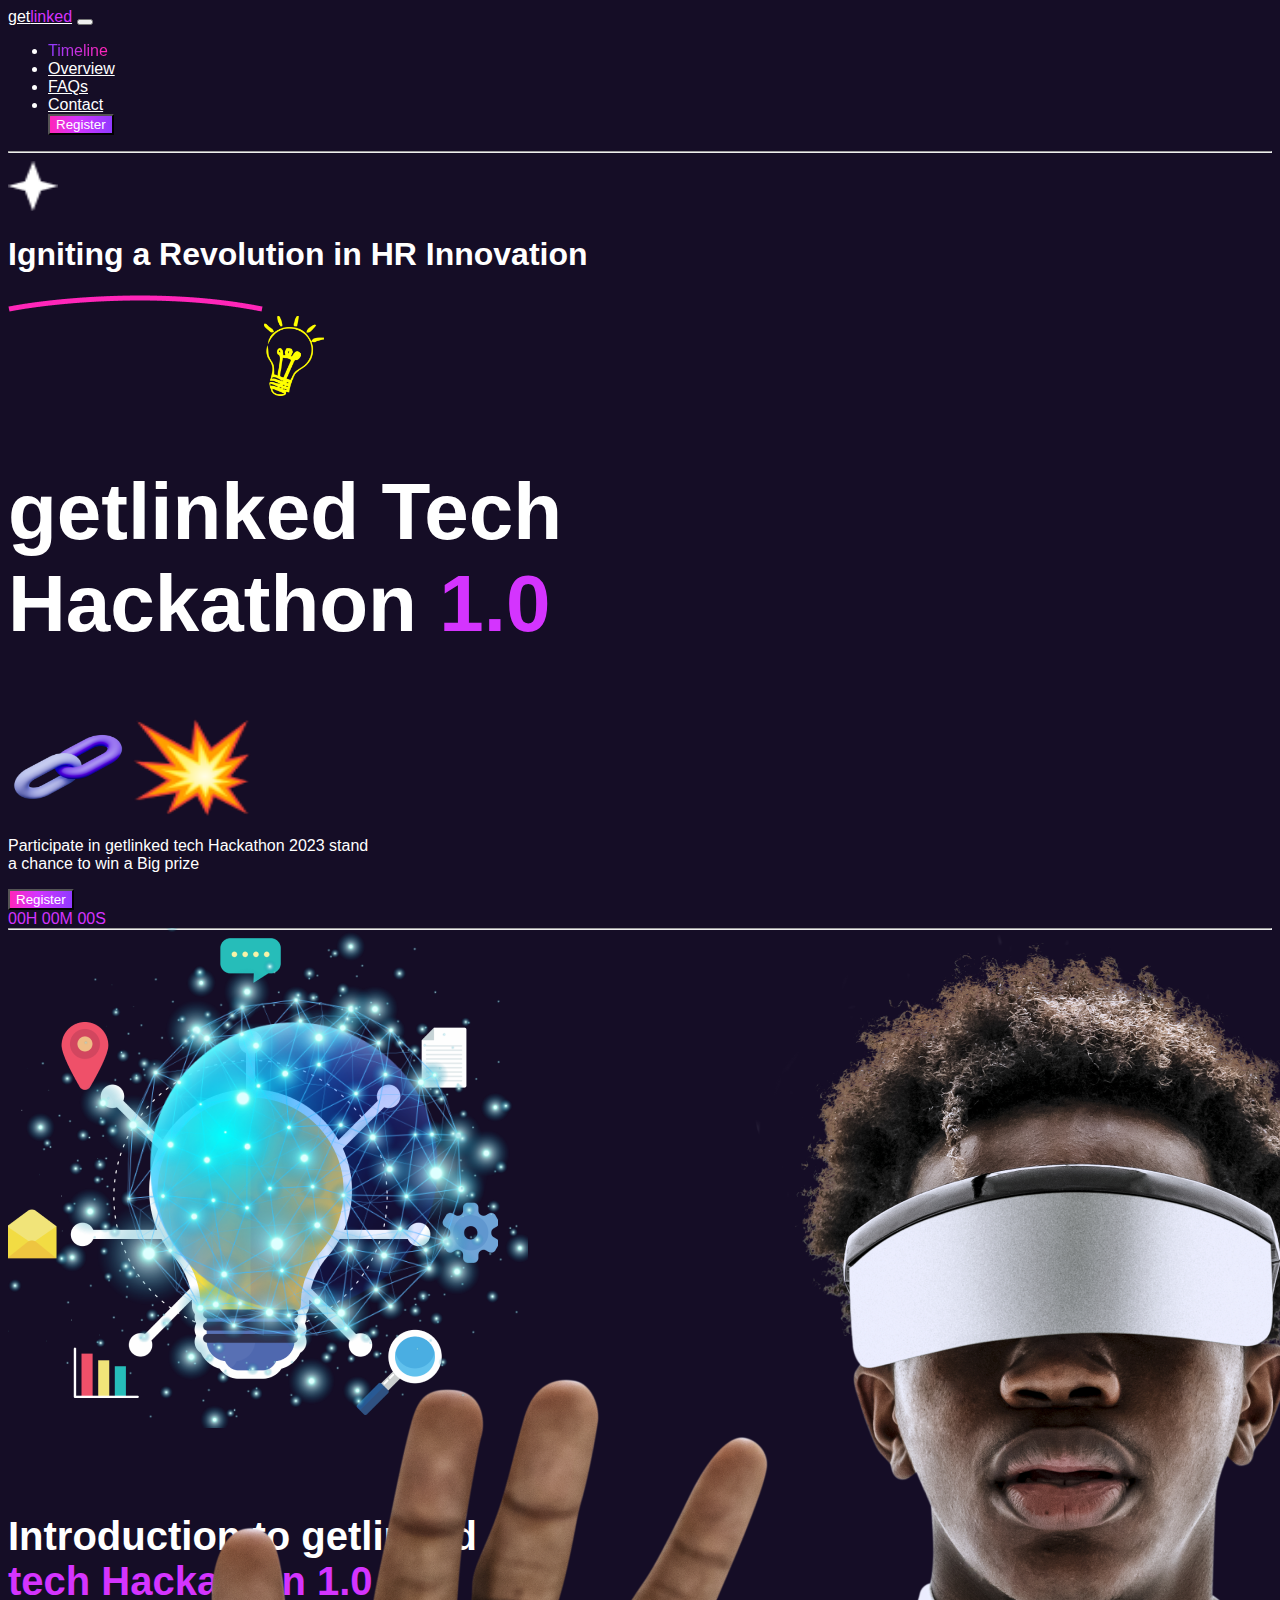
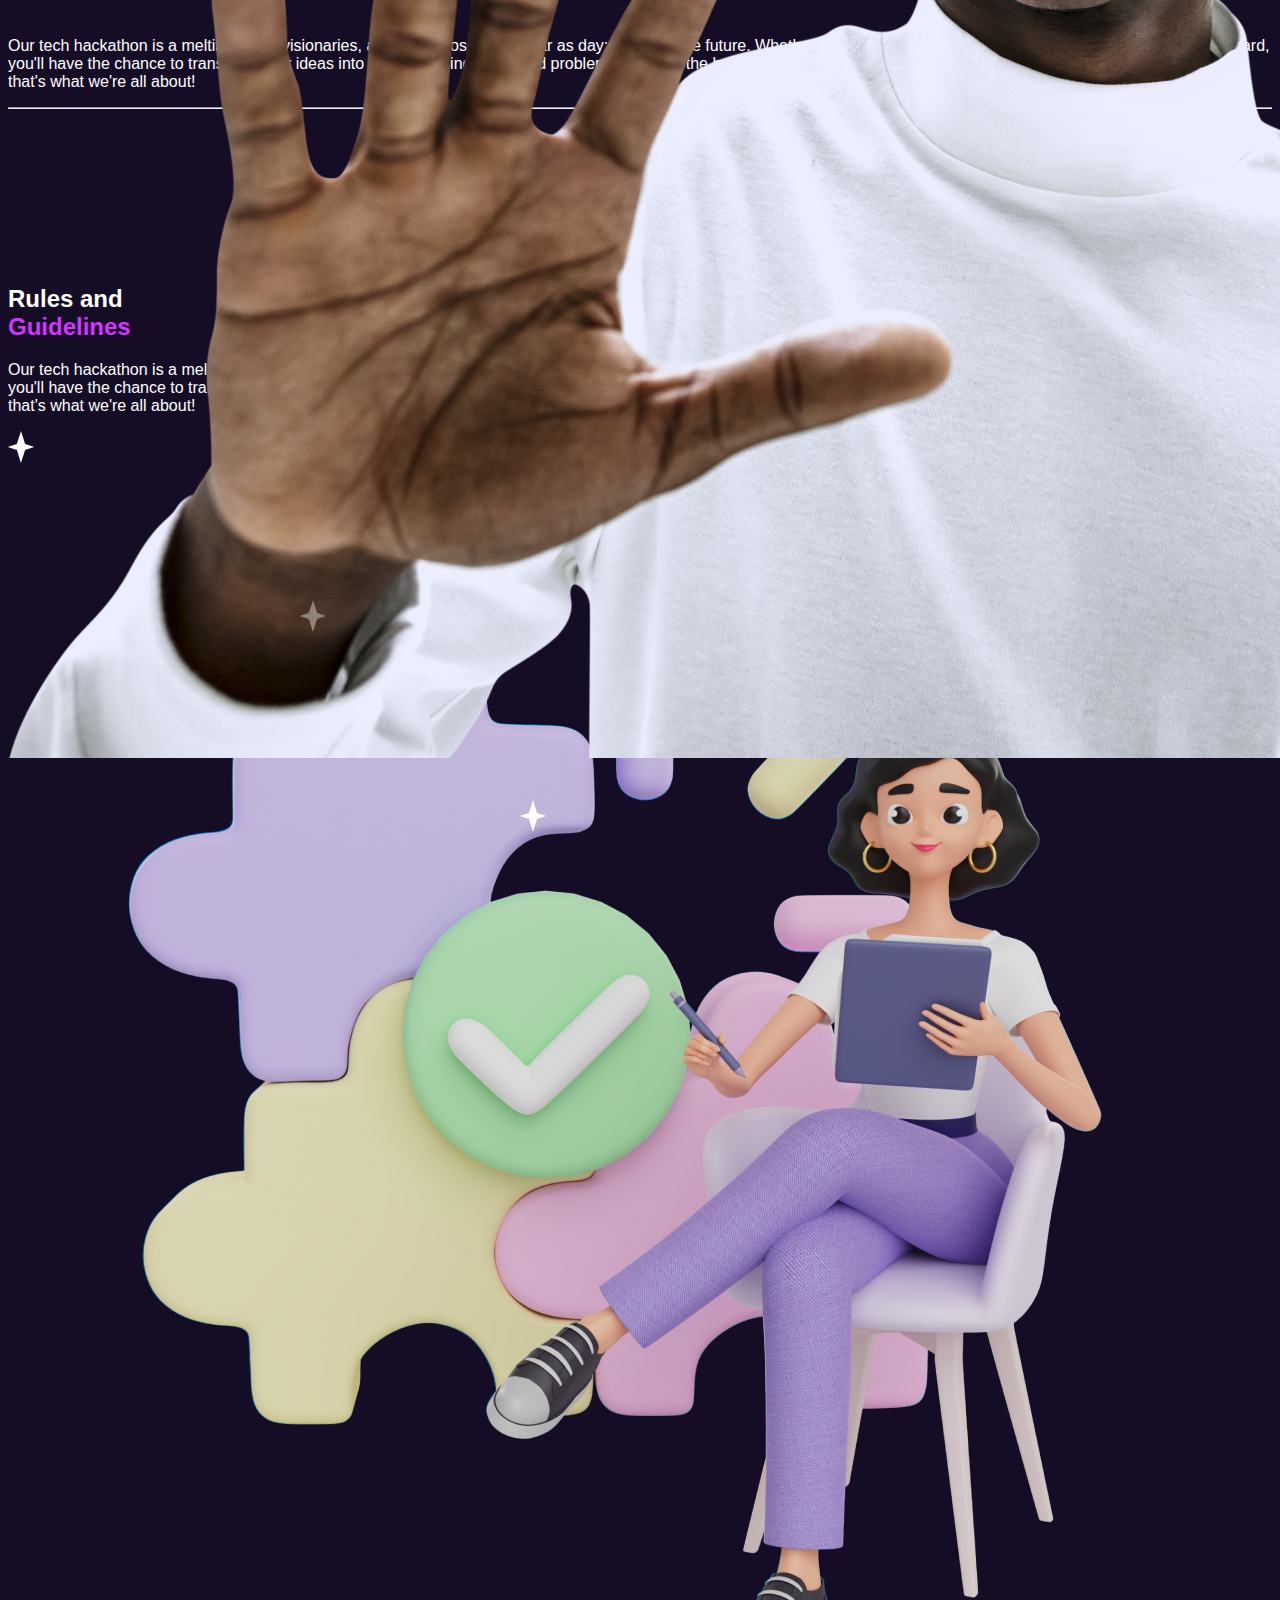
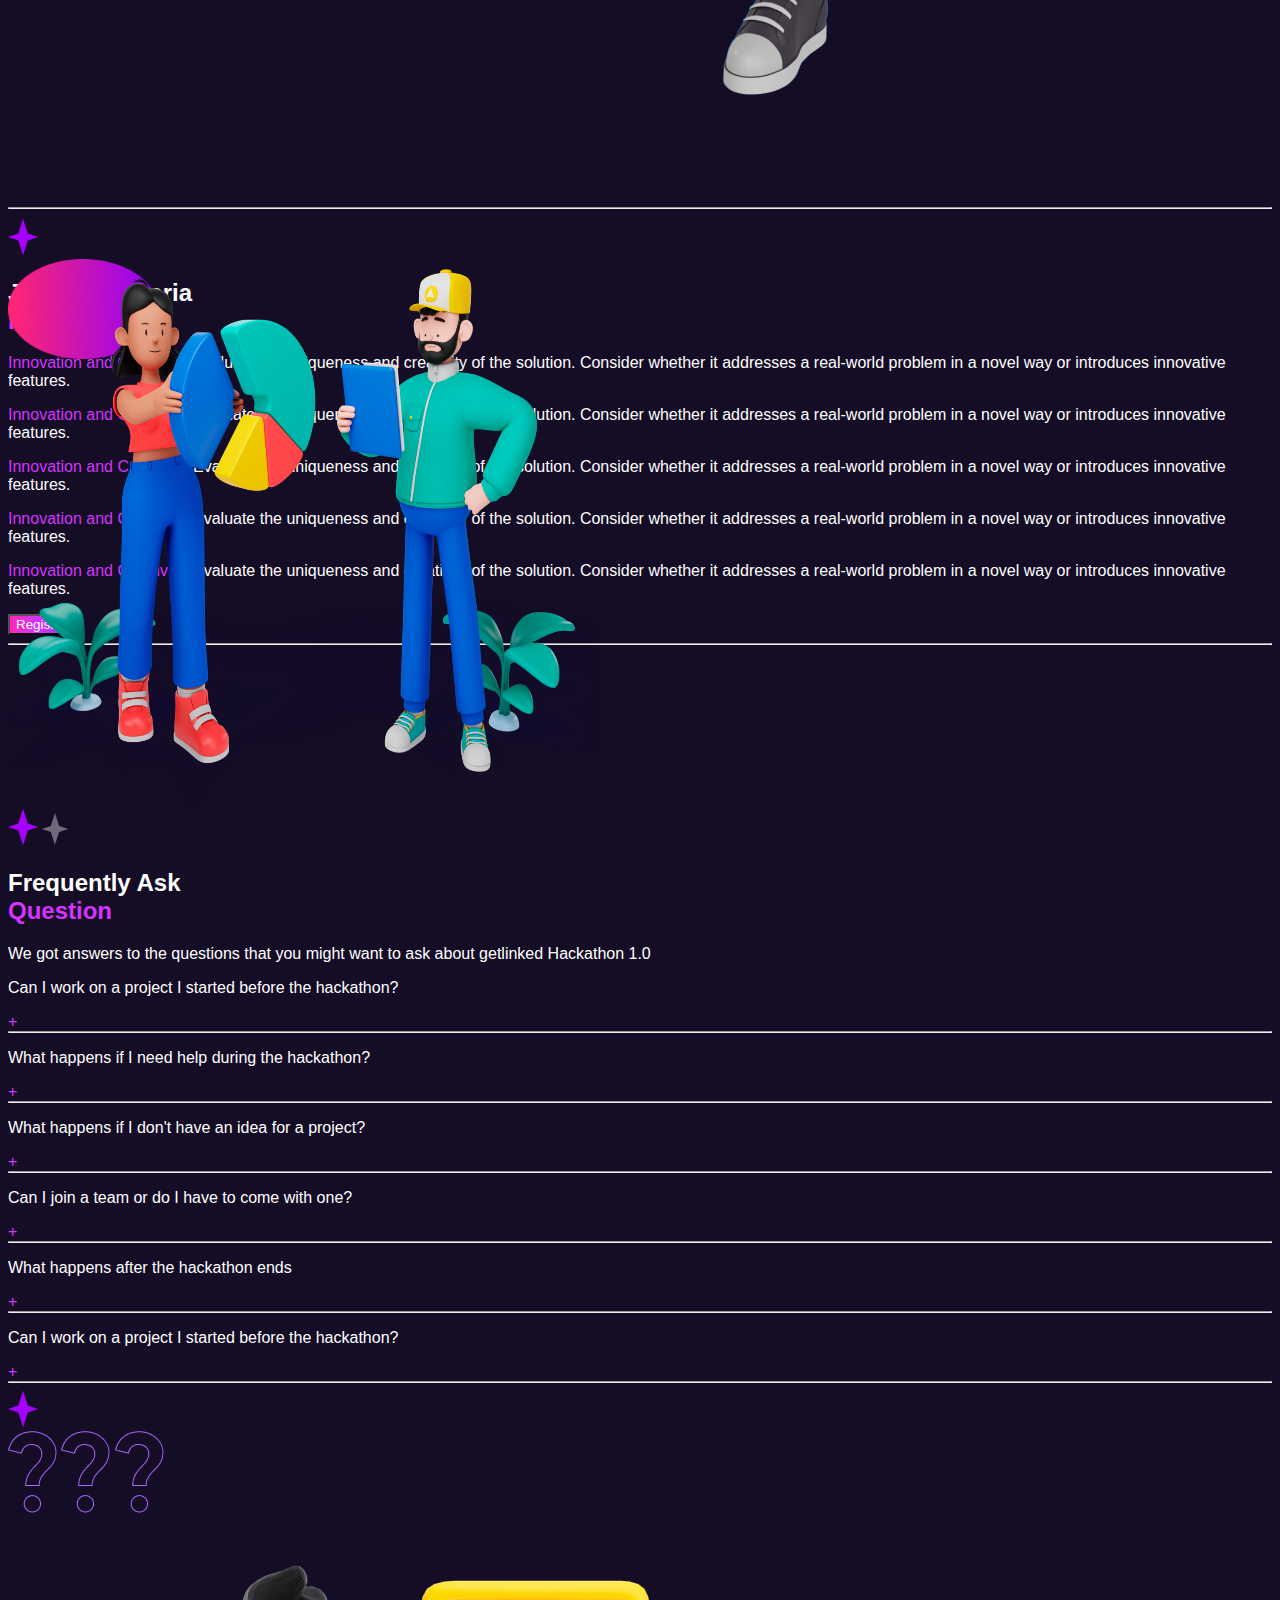
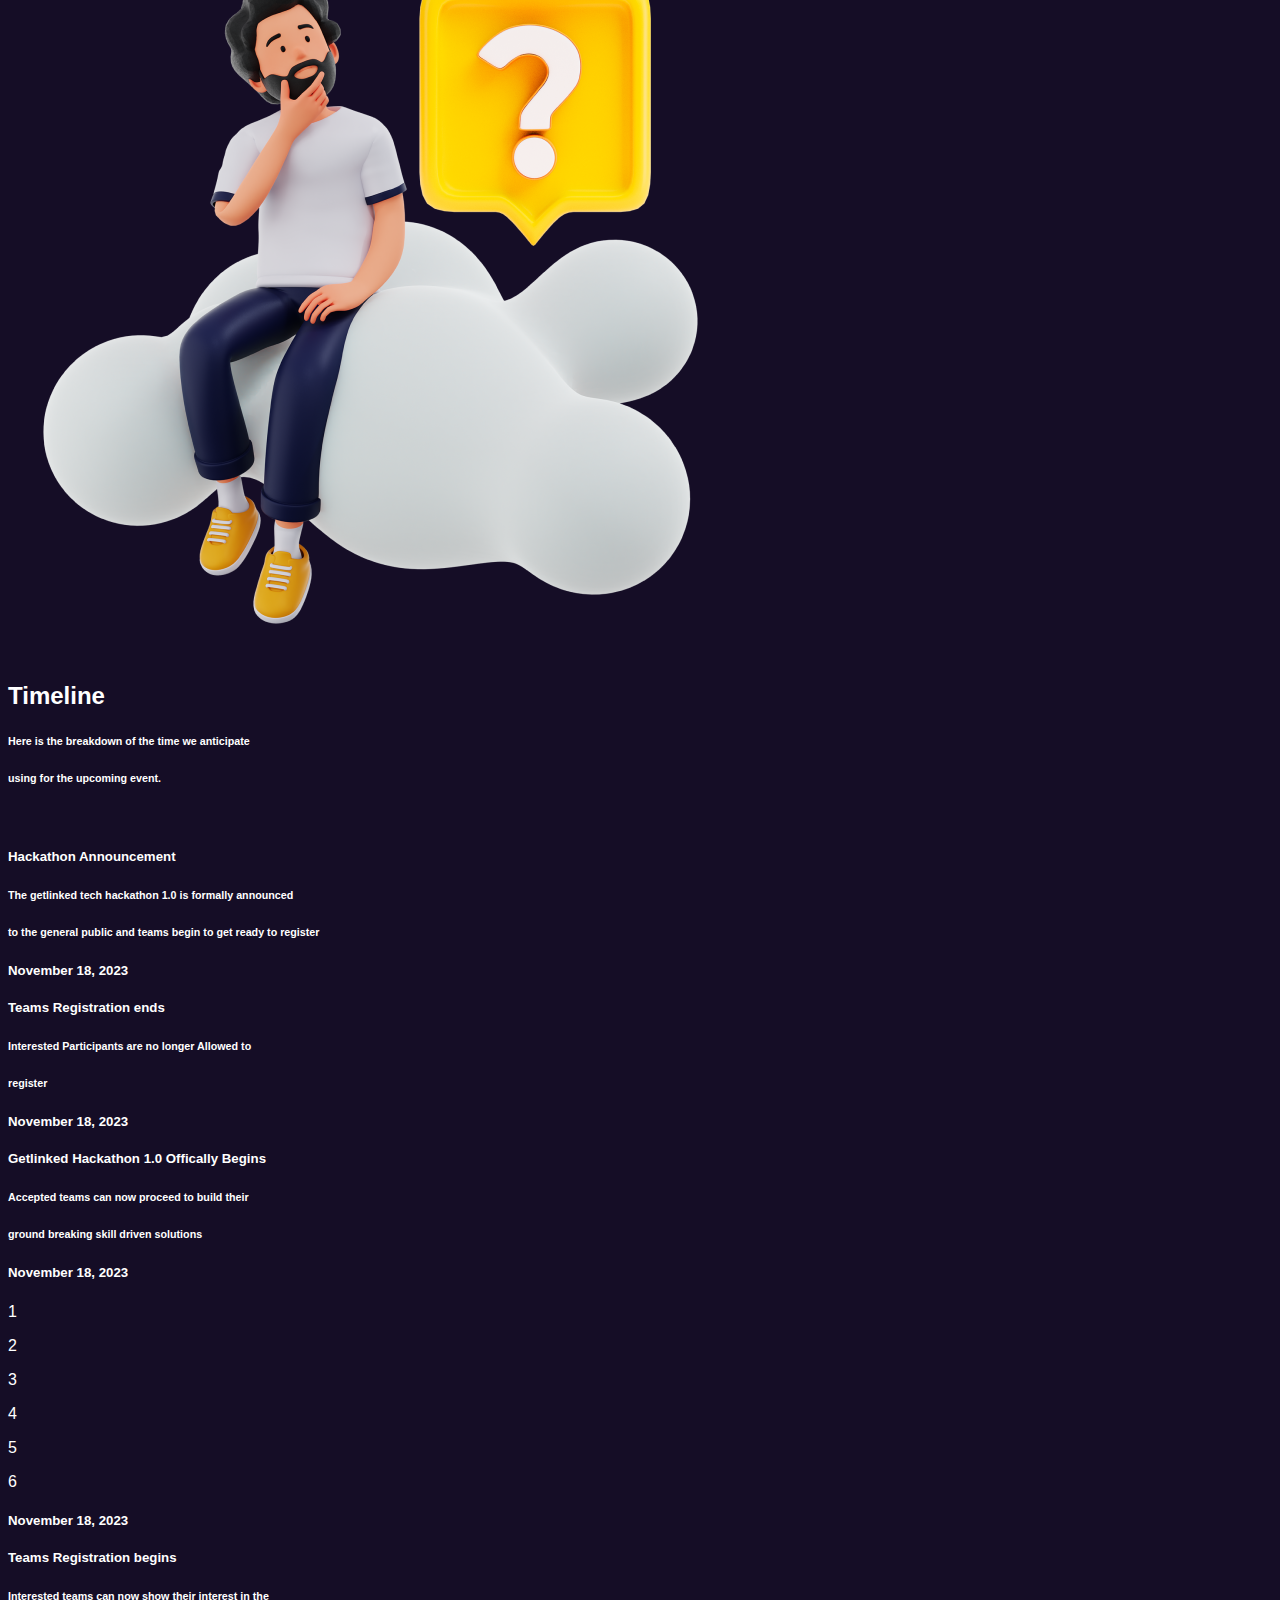
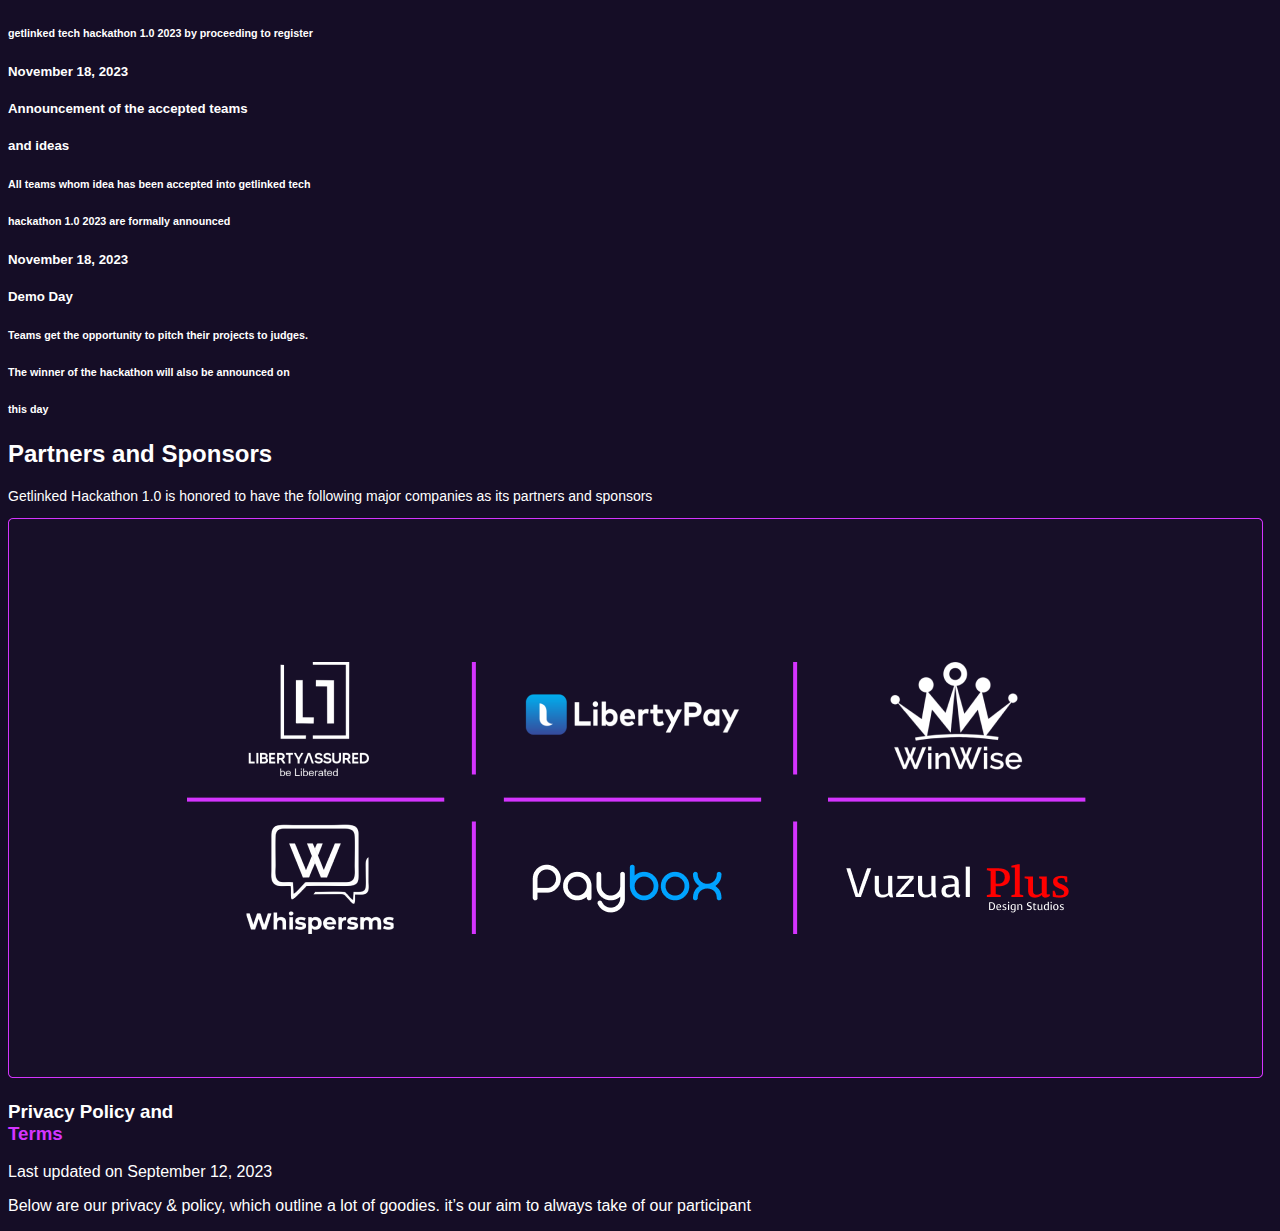
==== commit 42b547fd: "." ====
--- a/index.html
+++ b/index.html
@@ -3,38 +3,34 @@
 <head>
   <meta charset="UTF-8">
   <meta name="viewport" content="width=device-width, initial-scale=1.0">
-  <title>Document</title>
+  <title>getlinked pre-hackathon</title>
   <link href="https://api.fontshare.com/v2/css?f[]=clash-display@200,400,700,500,600,1,300&f[]=montserrat@500,1,900,700,701,801,200,401,301,400,601,100,101,2,201,800,300,600,901,501&display=swap" rel="stylesheet"></link>
   <link href="https://cdn.jsdelivr.net/npm/bootstrap@5.3.2/dist/css/bootstrap.min.css" rel="stylesheet" integrity="sha384-T3c6CoIi6uLrA9TneNEoa7RxnatzjcDSCmG1MXxSR1GAsXEV/Dwwykc2MPK8M2HN" crossorigin="anonymous">
   <link rel="stylesheet" href="./style.css">
-  <link rel="stylesheet" href="./style2.css">
-
 </head>
 <body>
-  <nav class="navbar navbar-expand-lg dark-bg  px-2 pt-5 px-md-5">
+  <nav class="navbar navbar-expand-md px-5">
     <div class="container-fluid">
-      <a class="navbar-brand fs-1 clashdisplay fw-bold text-white" href="#">get<span>linked</span></a>
-      <button class="navbar-toggler border-0 text-white" type="button" data-bs-toggle="collapse" data-bs-target="#navbarText" aria-controls="navbarText" aria-expanded="false" aria-label="Toggle navigation">
-        <span class="text-white">
-          <img src="./img/mobile-nav-menu.svg" alt="nav menubar">
-        </span>
+      <a class="navbar-brand fs-1 fw-bold text-white" href="#">get<span>linked</span></a>
+      <button class="navbar-toggler text-white" type="button" data-bs-toggle="collapse" data-bs-target="#navbarText" aria-controls="navbarText" aria-expanded="false" aria-label="Toggle navigation">
+        <span class="navbar-toggler-icon text-white"></span>
       </button>
-      <div class="collapse navbar-collapse mx-3 mx-lg-0" id="navbarText">
-        <ul class="navbar-nav ms-auto fs-sm-18 fs-16 fw-medium fw-md-normal text-white me-5 my-3 my-lg-0  align-items-lg-center">
-          <li class="nav-item mx-0 mx-md-2">
-            <a class="nav-link text-white" href="#">Timeline</a>
+      <div class="collapse navbar-collapse" id="navbarText">
+        <ul class="navbar-nav ms-auto mb-2 mb-lg-0">
+          <li class="nav-item mx-3">
+            <a class="nav-link active text-white fs-5 fw-medium" aria-current="page" href="#timeline">Timeline</a>
           </li>
-          <li class="nav-item mx-0 mx-md-2">
-            <a class="nav-link text-white" href="#">Overview</a>
+          <li class="nav-item mx-3">
+            <a class="nav-link text-white fs-5" href="#">Overview</a>
           </li>
-          <li class="nav-item mx-0 mx-md-2">
-            <a class="nav-link text-white" href="#FAQs">FAQs</a>
+          <li class="nav-item mx-3">
+            <a class="nav-link text-white fs-5" href="#">FAQs</a>
           </li>
-          <li class="nav-item mx-0 mx-md-2">
-            <a class="nav-link text-white" href="contact.html">Contact</a>
+          <li class="nav-item mx-3">
+            <a class="nav-link text-white fs-5" href="contact.html">Contact</a>
           </li>
+          <button class="gradient px-5 rounded text-white border border-0">Register</button>
         </ul>
-        <button class="gradient px-5 py-3 ms-lg-5 mx-0 mx-md-2 rounded-1 text-white border border-0">Register</button>
       </div>
     </div>
   </nav>
@@ -42,7 +38,7 @@
   <div class="d-flex justify-content-between px-5 first-cont">
     <img src="./img/star (1).png" alt="" class="img-fluid img" width="50" height="50">
     <div>
-      <h1 class="text-white fs-36 fs-16 fst-italic fw-bold landtext">Igniting a Revolution in HR Innovation</h1>
+      <h1 class="text-white landtext">Igniting a Revolution in HR Innovation</h1>
       <img src="./img/Vector 4.png" alt="" class="img-fluid float-end top-0">
     </div>
   </div>
@@ -54,7 +50,7 @@
         <div class="">
           <div class="blur"></div>
           <div class="d-flex sm-d-flex">
-            <h2 class="text-white clashdisplay fw-bold myfont w-50 gap-3">getlinked Tech<br>Hackathon <span>1.0</span></h2>
+            <h2 class="text-white fw-bold myfont w-50 gap-3 fs-1">getlinked Tech<br>Hackathon <span>1.0</span></h2>
             <img src="./img/chain-9365116-7621444.png" alt="" width="120" height="100" class="img-fluid">
             <img src="./img/1f4a5.png" alt="" width="120" height="100" class="img-fluid">
           </div>
@@ -156,12 +152,11 @@
   <hr class="text-white">
   <div class="container">
     <div class="row">
-      <div id="FAQs" class="col-sm-6">
+      <div class="col-sm-6">
         <img src="./img/starpurple.png" alt="" class="img-fluid mt-5 mb-5">
         <img src="./img/stargray.png" alt="" class="img-fluid float-end grayimg">
         <h2 class="text-white fw-bold mb-3">
-          Frequently Ask <br><span>Question</span>
-        </h2>
+          Frequently Ask <br><span>Question</span></h2>
           <p class="fs-4 text-white"> We got answers to the questions that you might
             want to ask about getlinked Hackathon 1.0
           </p>
@@ -202,195 +197,174 @@
     </div>
   </div>
 
-  <section class=" d-flex py-5 container flex-column justify-content-center align-items-center">
-    
-    <div style="width: 1233px; height: 1278px; position: relative" class="">
-      <h2 class=" fs-2 mt-5 fw-bold text-center clashdisplay">Timeline</h2>
-      <p class="fs-14 text-center">Here is the breakdown of the time we anticipate <br>using for the upcoming event.</p>
-      <div style="width: 137px; height: 0; left: 621px; top: 194px; position: absolute; transform: rotate(90deg); transform-origin: 0 0; border: 4px #D434FE solid;"></div>
-      <div style="width: 86px; height: 0; left: 621px; top: 415px; position: absolute; transform: rotate(90deg); transform-origin: 0 0; border: 4px #D434FE solid;"></div>
-      <div style="width: 86px; height: 0; left: 621px; top: 576px; position: absolute; transform: rotate(90deg); transform-origin: 0 0; border: 4px #D434FE solid;"></div>
-      <div style="width: 86px; height: 0; left: 621px; top: 737px; position: absolute; transform: rotate(90deg); transform-origin: 0 0; border: 4px #D434FE solid;"></div>
-      <div style="width: 86px; height: 0; left: 621px; top: 900px; position: absolute; transform: rotate(90deg); transform-origin: 0 0; border: 4px #D434FE solid;"></div>
-      <div style="width: 86px; height: 0; left: 621px; top: 1061px; position: absolute; transform: rotate(90deg); transform-origin: 0 0; border: 4px #D434FE solid;"></div>
-      
-      <div class="" style="left: 27px; top: 315px; position: absolute;">
-        <h4 class="purple text-end fw-bold text-break">Hackathon Announcement</h4>
-        <p class="text-end text-break">The getlinked tech hackathon 1.0 is formally announced<br/>to the general public and teams begin to get ready to register</p>
-      </div>
-      
-      <div style="left: 139px; top: 645px; position: absolute;">
-        <h4 class="purple text-end fw-bold text--break">Teams Registration ends</h4>
-        <p class="text-end text-break">Interested Participants are no longer allowed to<br/>register</p>
-      </div>
-
-      <div style="left: 0; top: 979px; position: absolute;">
-        <h4 class="purple text-end fw-bold text-break">Getlinked Hackathon 1.0 Officially Begins</h4>
-        <p class="text-end text-break">Accepted teams can now proceed to build their<br/>groundbreaking skill-driven solutions</p>
-      </div>
-
-      <div style="left: 747px; top: 491px; position: absolute">
-        <h4 class="purple fw-bold text-break">Teams Registration begins</h4>
-        <p class="text text-break">Interested teams can now show their interest in the getlinked tech hackathon 1.0 2023 by proceeding to register</p>
-      </div>
-
-      <div style="left: 747px; top: 813px; position: absolute;">
-        <h4 class="purple fw-bold text-break">Announcement of the accepted teams and ideas</h4>
-        <p class="text text-break">All teams whom idea has been accepted into getlinked tech <br/>hackathon 1.0 2023 are formally announced</p>
-
-      </div>
-      <div style="left: 747px; top: 1132px; position: absolute;">
-        <h4 class="purple fw-bold text-break">Demo Day</h4>
-        <p class="text text-break">Teams get the opportunity to pitch their projects to judges. <br/>The winner of the hackathon will also be announced on this day</p>
-      </div>
-
-      <!-- <div style="left: 74px; top: 356px; position: absolute; text-align: right; color: white; font-size: 14px; font-family: 'Montserrat'; font-weight: 400; line-height: 23.93; word-wrap: break-word;">The getlinked tech hackathon 1.0 is formally announced<br/>to the general public and teams begin to get ready to register</div> -->
-      <!-- <div style="left: 747px; top: 532px; position: absolute; color: white; font-size: 16px; font-family: 'Montserrat'; font-weight: 400; line-height: 27.34; word-wrap: break-word;">Interested teams can now show their interest in the<br/>getlinked tech hackathon 1.0 2023 by proceeding to register</div> -->
-      <!-- <div style="left: 122px; top: 686px; position: absolute; text-align: right; color: white; font-size: 16px; font-family: 'Montserrat'; font-weight: 400; line-height: 27.34; word-wrap: break-word;">Interested Participants are no longer allowed to<br/>register</div> -->
-      <!-- <div style="left: 124px; top: 1020px; position: absolute; text-align: right; color: white; font-size: 16px; font-family: 'Montserrat'; font-weight: 400; line-height: 27.34; word-wrap: break-word;">Accepted teams can now proceed to build their<br/>groundbreaking skill-driven solutions</div> -->
-      <!-- <div style="left: 747px; top: 878px; position: absolute; color: white; font-size: 16px; font-family: 'Montserrat'; font-weight: 400; line-height: 27.34; word-wrap: break-word;">All teams whose idea has been accepted into the getlinked tech<br/>hackathon 1.0 2023 are formally announced</div> -->
-      <!-- <div style="left: 747px; top: 1197px; position: absolute; color: white; font-size: 16px; font-family: 'Montserrat'; font-weight: 400; line-height: 27.34; word-wrap: break-word;">Teams get the   to pitch their projects to judges.<br/>The winner of the hackathon will also be announced on<br/>this day</div> -->
-      <div style="left: 747px; top: 360px; position: absolute; color: #D434FE; font-size: 24px; font-family: 'Montserrat'; font-weight: 700; word-wrap: break-word;">November 18, 2023</div>
-      <div style="left: 274px; top: 524px; position: absolute; color: #D434FE; font-size: 24px; font-family: 'Montserrat'; font-weight: 700; word-wrap: break-word;">November 18, 2023</div>
-      <div style="left: 747px; top: 693px; position: absolute; color: #D434FE; font-size: 24px; font-family: 'Montserrat'; font-weight: 700; word-wrap: break-word;">November 18, 2023</div>
-      <div style="left: 747px; top: 1013px; position: absolute; color: #D434FE; font-size: 24px; font-family: 'Montserrat'; font-weight: 700; word-wrap: break-word;">November 18, 2023</div>
-      <div style="left: 274px; top: 846px; position: absolute; color: #D434FE; font-size: 24px; font-family: 'Montserrat'; font-weight: 700; word-wrap: break-word;">November 18, 2023</div>
-      <div style="left: 274px; top: 1175px; position: absolute; color: #D434FE; font-size: 24px; font-family: 'Montserrat'; font-weight: 700; word-wrap: break-word;">November 18, 2023</div>
-      
-      <div style="width: 53px; height: 53px; left: 590px; top: 342px; position: absolute;">
-        <div style="width: 53px; height: 53px; left: 0; top: 0; position: absolute; background: linear-gradient(270deg, #903AFF 0%, #D434FE 100%); border-radius: 26.50px;"></div>
-        <div style="left: 21px; top: 12px; position: absolute; color: white; font-size: 24px; font-family: 'Montserrat'; font-weight: 700; word-wrap: break-word;">1</div>
-      </div>
-      <div style="width: 53px; height: 53px; left: 590px; top: 512px; position: absolute;">
-        <div style="width: 53px; height: 53px; left: 0; top: 0; position: absolute; background: linear-gradient(270deg, #903AFF 0%, #D434FE 100%); border-radius: 26.50px;"></div>
-        <div style="left: 21px; top: 12px; position: absolute; color: white; font-size: 24px; font-family: 'Montserrat'; font-weight: 700; word-wrap: break-word;">2</div>
-      </div>
-      <div style="width: 53px; height: 53px; left: 590px; top: 673px; position: absolute;">
-        <div style="width: 53px; height: 53px; left: 0; top: 0; position: absolute; background: linear-gradient(270deg, #903AFF 0%, #D434FE 100%); border-radius: 26.50px;"></div>
-        <div style="left: 21px; top: 12px; position: absolute; color: white; font-size: 24px; font-family: 'Montserrat'; font-weight: 700; word-wrap: break-word;">3</div>
-      </div>
-      <div style="width: 53px; height: 53px; left: 590px; top: 834px; position: absolute;">
-        <div style="width: 53px; height: 53px; left: 0; top: 0; position: absolute; background: linear-gradient(270deg, #903AFF 0%, #D434FE 100%); border-radius: 26.50px;"></div>
-        <div style="left: 21px; top: 12px; position: absolute; color: white; font-size: 24px; font-family: 'Montserrat'; font-weight: 700; word-wrap: break-word;">4</div>
-      </div>
-      <div style="width: 53px; height: 53px; left: 590px; top: 997px; position: absolute;">
-        <div style="width: 53px; height: 53px; left: 0; top: 0; position: absolute; background: linear-gradient(270deg, #903AFF 0%, #D434FE 100%); border-radius: 26.50px;"></div>
-        <div style="left: 20px; top: 11px; position: absolute; color: white; font-size: 24px; font-family: 'Montserrat'; font-weight: 700; word-wrap: break-word;">5</div>
-      </div>
-      <div style="width: 53px; height: 53px; left: 590px; top: 1158px; position: absolute;">
-        <div style="width: 53px; height: 53px; left: 0; top: 0; position: absolute; background: linear-gradient(270deg, #903AFF 0%, #D434FE 100%); border-radius: 26.50px;"></div>
-        <div style="left: 20px; top: 11px; position: absolute; color: white; font-size: 24px; font-family: 'Montserrat'; font-weight: 700; word-wrap: break-word;">6</div>
-      </div>
-      <img class="img-fluid" style="width: 26px; height: 32px; left: 38px; top: 1172px; position: absolute;" src="img/stargray.png" />
-      <img style="width: 26px; height: 32px; left: 1081px; top: 662px; position: absolute;" src="img/star (1).png" />
-      <img style="width: 30px; height: 36px; left: 229px; top: 194px; position: absolute; transform: rotate(180deg); transform-origin: 0 0;" src="./img/starpurple.png" />
-    </div>
-  </section>
-
-  <section>
-    <img src="./img/prizes.svg" class="img-fluid object-fit" alt="">
-  </section>
-
-  <section class="h-100 partners-section fs-14 py-5 px-4 px-lg-5 text-white d-flex align-items-center justify-center flex-column">
+  <!-- Timeline  -->
+  <div class="timeline" id="timeline">
+    <section class="text-center p-4">
+        <h2 class="time">Timeline</h2>
+        <div class="my-3">
+            <h6 class="time-h6">Here is the breakdown of the time we anticipate </h6>
+        <h6  class="time-h6">  using for the upcoming event.</h6>
+        </div>
+   </section>
+
+
+   <section>
+            <div class="timelinegroup container d-flex justify-content-evenly " >
+                <div class="one "> 
+                    <img class="img-fluid star-one"  src="./star pur.png" alt="">
+                  <div class="hack-announce">
+                      <!--  -->
+                      <div class="tag-one text-end textEnd ">
+                        <h5>Hackathon Announcement</h5>
+                        <h6 class="h6">The getlinked tech hackathon 1.0 is formally announced</h6>
+                            <h6 class="h6"> to the general public and teams begin to get ready to register</h6>
+                    </div>
+                    <!--  -->
+                    <div class="nov-1 text-end textEnd ">
+                        <h5>November 18, 2023</h5>
+                        
+                    </div>
+                  </div>
+                    <!--  -->
+
+                    <div class="nov-2 text-end textEnd switch-ends">
+                        <h5>Teams Registration ends</h5>
+                            <h6 class="h6">Interested Participants are no longer Allowed to</h6>
+                                <h6 class="h6">  register</h6>
+                    </div>
+                    <!--  -->
+                    <div class="nov-3 text-end textEnd switch-ends-date">
+                        <h5>November 18, 2023 </h5>
+
+                    </div>
+                    <!--  -->
+                    <div class="nov-4 text-end textEnd officallyb-switch">
+                        <h5>Getlinked Hackathon 1.0 Offically Begins</h5>
+                        <h6 class="h6">Accepted teams can now proceed to build their</h6>
+                        <h6 class="h6">   ground breaking skill driven solutions</h6>
+                    </div>
+                    <!--  -->
+                    <div class="nov-5 d-flex- justify-content-around-">
+                        <!-- <img src="./star grey (2).png" alt=""> -->
+                        <h5 class="text-end textEnd switch-rep-date">November 18, 2023</h5>
+                        
+                </div>
+
+            </div>
+                <div class="">
+                    <section class="line-container">
+                        <div class="timelines">
+                            <div class="line-one mx-3"></div>
+                        <div class="cricle mx-1 my-2">
+                            <p>1</p>
+                        </div>
+                        </div>
+                        <!--  -->
+                        <div class="timelines">
+                            <div class="line line-one-r mx-3"></div>
+                            <div class="cricle mx-1 my-2">
+                                <p>2</p>
+                            </div>
+                        </div>
+                        <!--  -->
+                        <div class="timelines">
+                            <div class="line line-one-r mx-3"></div>
+                        <div class="cricle mx-1 my-2">
+                            <p>3</p>
+                        </div>
+                        </div>
+                        <!--  -->
+                        <div class="timelines">
+                            <div class="line line-one-r mx-3"></div>
+                        <div class="cricle mx-1 my-2">
+                            <p>4</p> </div>
+                        </div>
+                            <!--  -->
+                            <div class="timelines">
+                                <div class="line line-one-r mx-3" ></div>
+                                <div class="cricle mx-1 my-2">
+                                    <p>5</p>
+                                </div>
+                            </div>
+                       <!--  -->
+                       <div class="timelines">
+                        <div class="line line-one-r mx-3"></div>
+                        <div class="cricle mx-1 my-2"><p>6</p></div>
+                       </div>
+                
+                    </section>
+                </div>
+                <div class="thirdcontainer ">
+                    <div class=" announce-switch-date">
+                        <h5 class="">November 18, 2023</h5>
+
+                    </div>
+                    <!--  -->
+                    <div class="team-1 switch-rep">
+                        <h5 >Teams Registration begins</h5>
+                        <h6 class="h6">Interested teams can now show their interest in the</h6>
+                        <h6 class="h6">   getlinked tech hackathon 1.0 2023 by proceeding to register</h6>
+                    </div>
+                    <!--  -->
+                    <div  class="star-bg">
+                       
+                        <div class="team-2 officallyb-switch-date">
+                            <h5>November 18, 2023</h5>
+                        </div>
+                      
+
+                    </div>
+                    <!--  -->
+                    <div class="team-3 announce-switch">
+                        <h5>Announcement of the accepted teams</h5>
+                        <h5>   and ideas</h5>
+                        <h6 class="h6">All teams whom idea has been accepted into getlinked tech</h6>
+                        <h6 class="h6">   hackathon 1.0 2023 are formally announced</h6>
+                    </div>
+            <!--  -->
+                    <div class="team-4">
+                        <h5 class="demo-switch-date">November 18, 2023</h5>
+                    </div>
+                    <!--  -->
+                   <div class="demo-switch">
+                    <div class="team-5">
+                        <h5>Demo Day</h5>
+                    </div>
+                    <!--  -->
+                    <div class="my-4">
+                        
+                        <h6 class="h6">Teams get the opportunity to pitch their projects to judges.</h6>
+                        <h6 class="h6">  The winner of the hackathon will also be announced on</h6>
+                        <h6 class="h6">  this day</h6>
+                    </div>
+                   </div>
+                    <!--  -->
+                </div>
+            </div>
+   </section>
+</div>     
+
+
+  <section class="h-100 partners-section py-5 px-4 px-lg-5 text-white d-flex align-items-center justify-center flex-column">
     <h2 class="clashdisplay mt-0 mt-lg-5 fw-bold fs-2 fs-20 text-center">Partners and Sponsors</h2>
-    <p class="fs-14 fs-12 partners-text my-4 text-center">Getlinked Hackathon 1.0 is honored to have the following major companies as its partners and sponsors</p>
+    <p class="fs-14  fs-12 partners-text my-4 text-center">Getlinked Hackathon 1.0 is honored to have the following major companies as its partners and sponsors</p>
     <img class="img-fluid pt-lg-3 mb-5" src="img/Partner and sponsors section.png" alt="partners">  
   </section>
-  <hr class="text-white line text-opacity-50">
-  <section class="privacy-section fs-14 fs-12 h-100 py-5 px-4 px-lg-5">
+
+  <section>
     <div class="container">
-      <div class=" d-flex flex-column flex-md-row align-items-center">
-        <div class="col z-1 position-relative py-5 py-md-0 d-flex flex-column text-center text-md-start align-items-center align-items-md-start">
+      <div class="row">
+        <div class="col-sm-6">
           <h3 class="text-white fs-2 fs-20 clashdisplay mb-3">Privacy Policy and <br>
             <span>Terms</span>
           </h3>
           <p class="text-white text-opacity-75">Last updated on September 12, 2023</p>
-          <p class="text-white mt-3 mb-4 privacy-p">Below are our privacy & policy, which outline a lot of goodies. it’s our aim to always take of our participant</p>
-          
-          <div class="container w-100 p-5 border-purple">
-            <p class="mb-4">At getlinked tech Hackathon 1.0, we value your privacy and are committed to protecting your personal information. <br>
-              This Privacy Policy outlines how we collect, use, disclose, and safeguard your data when you participate in our tech hackathon event. By participating in our event, you consent to the practices described in this policy.</p>
-            <h6 class="fs-6 fw-bold mb-0"><span>Licensing Policy</span></h6>
-            <p class="fw-bold mb-3">Here are terms of our Standard License:</p>
-            <div>
-              <ul class="ul-none mb-1">
-                <li class="d-flex align-items-start ">
-                  <img class="me-2 mt-1" src="./img/list terms.svg" alt="list icon">
-                  <p>The Standard License grants you a non-exclusive right to navigate and register for our event</p>
-                </li>
-                <li class="d-flex align-items-start ">
-                  <img class="me-2 mt-1" src="./img/list terms.svg" alt="list icon">
-                  <p>You are licensed to use the item available at any free source sites, for your project developement</p>
-                </li>
-              </ul>
-              <div class="d-flex justify-content-center">
-                <button class="gradient px-5 py-3 text-white mb-1 rounded border border-0">Read More</button>
-              </div>
-            </div>
-
-          </div>
-        </div>
-        <div class="col z-0 position-relative mb-5 ">
-          <img class="img-fluid" src="./img/privacy_policy.svg" alt="">
+          <p class="text-white my-3 ">Below are our privacy & policy, which outline a lot of goodies. it’s our aim to always take of our participant</p>
         </div>
       </div> 
     </div>
   
   </section>
-
-  <footer class="px-3 py-3 footer-bg-color h-100">
-    <div class="position-relative container-md h-100 d-flex align-items-center justify-content-center">
-      <div class="position-absolute z-0">
-        <img class="img-fluid" src="./img/footer-stars-bg.svg" alt="">
-      </div>
-      <div class="position-relative px-3 px-md-5 z-2 h-100 ">
-        <div class="footer-box fs-12 d-flex h-100  align-items-center justify-content-center flex-column">
-          <div class="footer-content pt-5 mb-4 d-flex flex-md-row flex-column gap-md-4 justify-content-between">
-            <div class="col-sm-6  text-start">
-              <h2 class="clashdisplay fw-bold fs-30 fs-20">get<span>linked</span></h2>
-              <p class="mb-5 w-70">Getlinked Tech Hackathon is a technology innovation program 
-                established by a group of organizations with the aim of showcasing 
-                young and talented individuals in the field of technology
-              </p>
-              <p class="d-flex align-items-center mb-4 mb-md-0"><a class="text-decoration-none" href="">Terms of Use</a><span class="mx-2 fs-18">|</span><a class="text-decoration-none" href="">Privacy Policy</a></p>
-            </div>
-            <div class="col-sm-6 gap-3 mt-2 mt-md-0 d-flex flex-column flex-md-row justify-content-between align-items-between">
-              <div class="mb-5 mb-md-0">
-                <h4 class="fs-14 fw-semibold"><span>Useful Links</span></h4>
-                <p>
-                  <ul class="list-unstyled">
-                    <li class="mb-2"><a class="text-decoration-none" href="#" target="_blank">Overview</a></li>
-                    <li class="mb-2"><a class="text-decoration-none" href="#" target="_blank">Timeline</a></li>
-                    <li class="mb-2"><a class="text-decoration-none" href="#FAQs" target="_blank">FAQs</a></li>
-                    <li class="mb-2"><a class="text-decoration-none" href="#" target="_blank">Register</a></li>
-                    <li class="d-flex align-items-center"><span class="me-3">Follow us</span>
-                      <div class="d-flex align-items-center gap-3">
-                        <a href="http://"><img src="./img/mdi-instagram.svg" alt="instagram"></a>
-                        <a href="http://"><img src="./img/x_twitter.svg" alt="x(twitter)"></a>
-                        <a href="http://"><img src="./img/facebook.svg" alt="facebook"></a>
-                        <a href="http://"><img src="./img/ri-linkedin-fill.svg" alt="linkedin"></a>
-                      </div>
-                    </li>
-                  </ul>
-                </p>
-              </div>
-              <div>
-                <h4 class="fs-14 fw-semibold mb-2 mb-md-3"><span>Contact Us</span></h4>
-                <p>
-                  <ul class="list-unstyled">
-                    <li class="my-2 mb-3"><a class="text-decoration-none" href="tel:+234 6707653444"><img class="me-3" src="./img/call.svg" alt="call icon">+234 6707653444</a></li>
-                    <li  class="my-3 d-flex align-items-start"> <img class="me-3" src="./img/location.svg" alt="location icon"><p><a class="text-decoration-none" href="https://maps.app.goo.gl/c5dHLui6rxt949Lb8">27,Alara Street <br>Yaba 100012 <br>Lagos State</a></p></li>
-                  </ul>
-                </p>
-              </div>
-            </div>
-          </div>
-          <div class="my-3 text-center">All rights reserved. © getlinked Ltd.</div>
-        </div>
-      </div>
-    </div>
-
-  </footer>
   <script src="https://cdn.jsdelivr.net/npm/bootstrap@5.3.2/dist/js/bootstrap.bundle.min.js" integrity="sha384-C6RzsynM9kWDrMNeT87bh95OGNyZPhcTNXj1NW7RuBCsyN/o0jlpcV8Qyq46cDfL" crossorigin="anonymous"></script>
 </body>
 </html>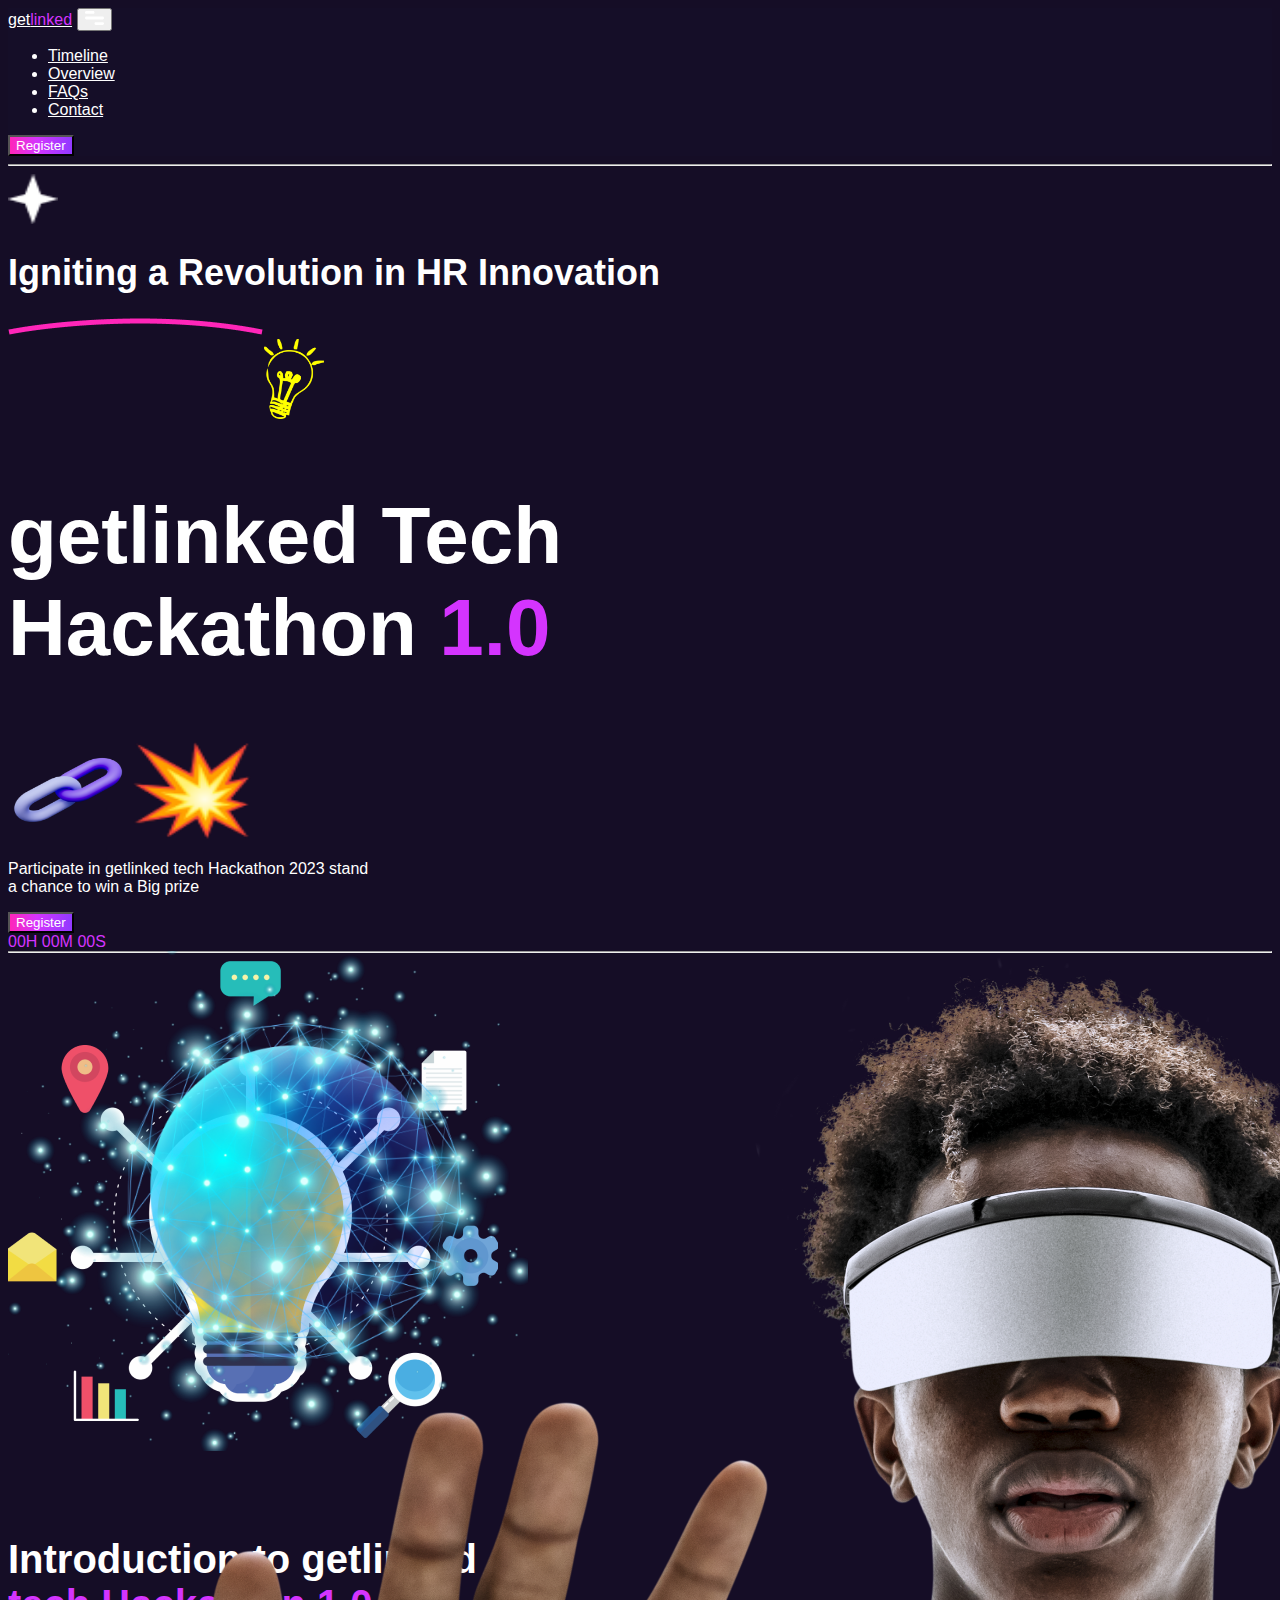
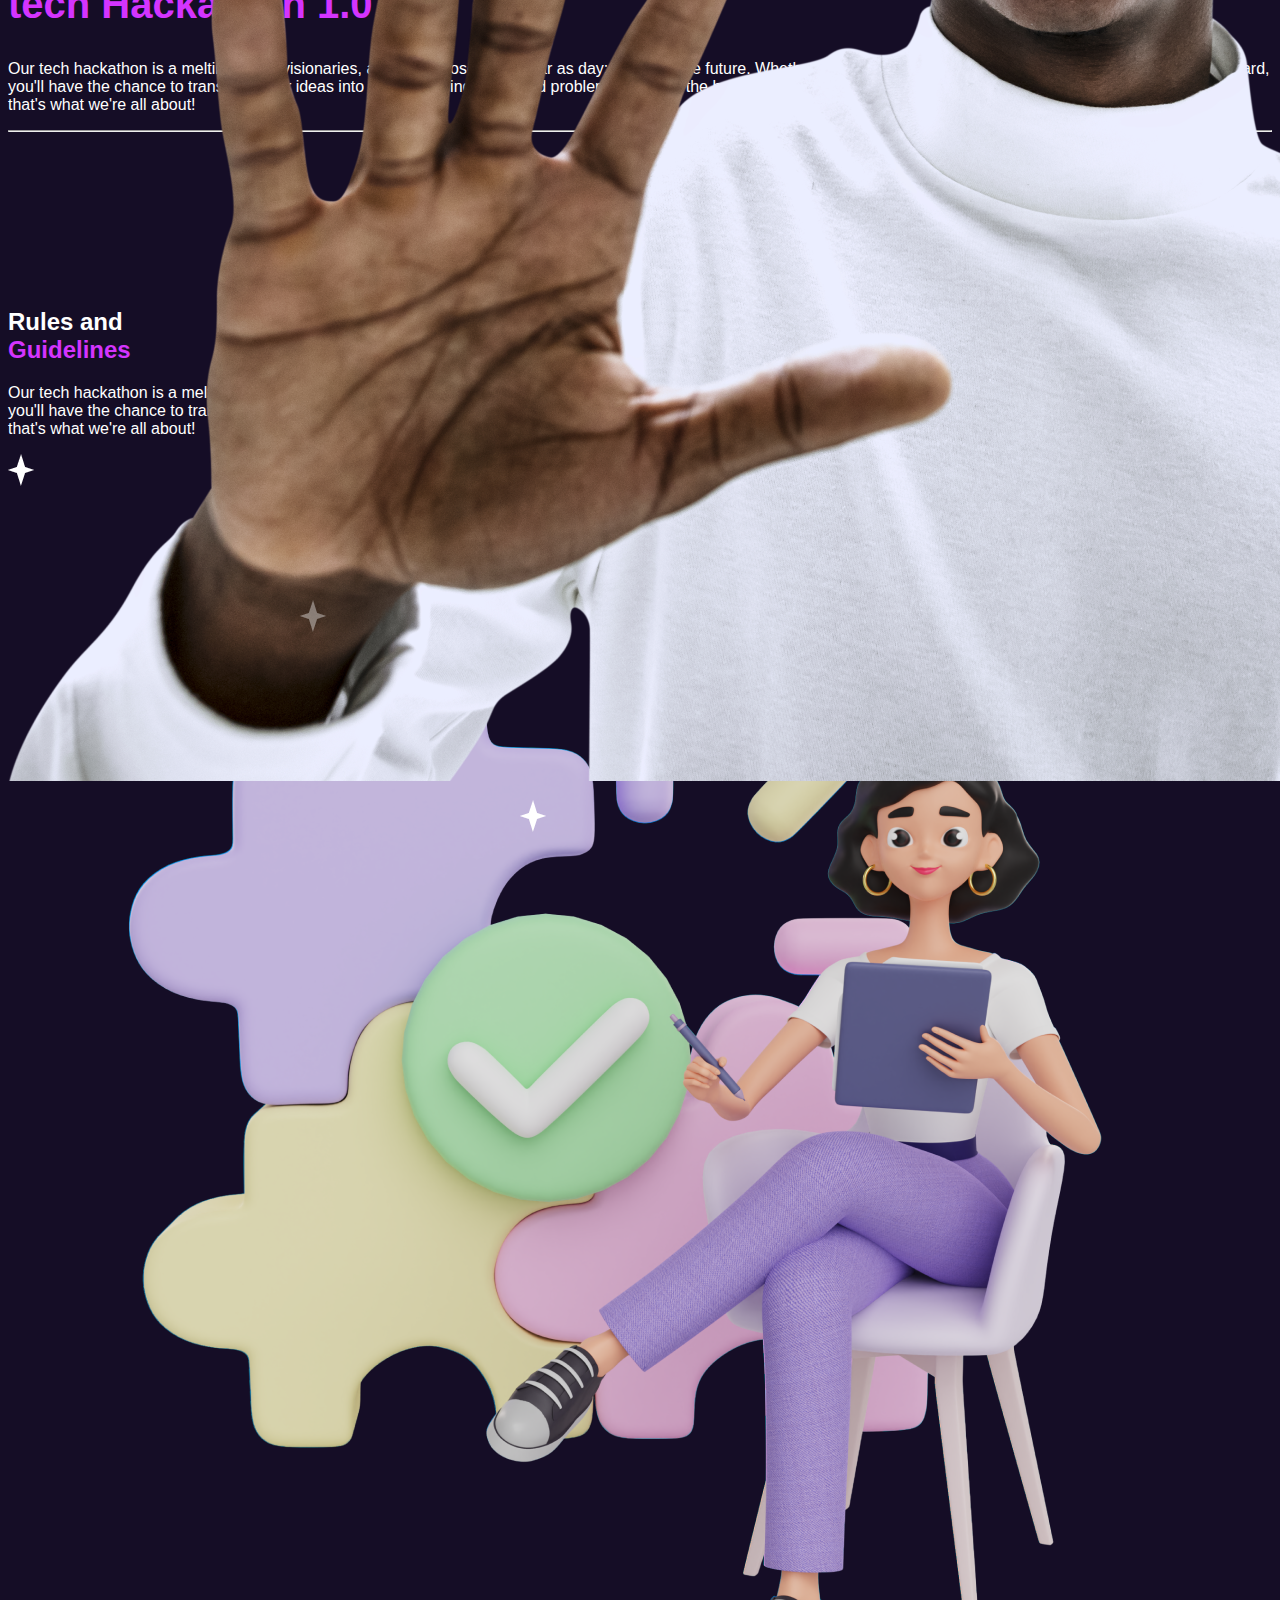
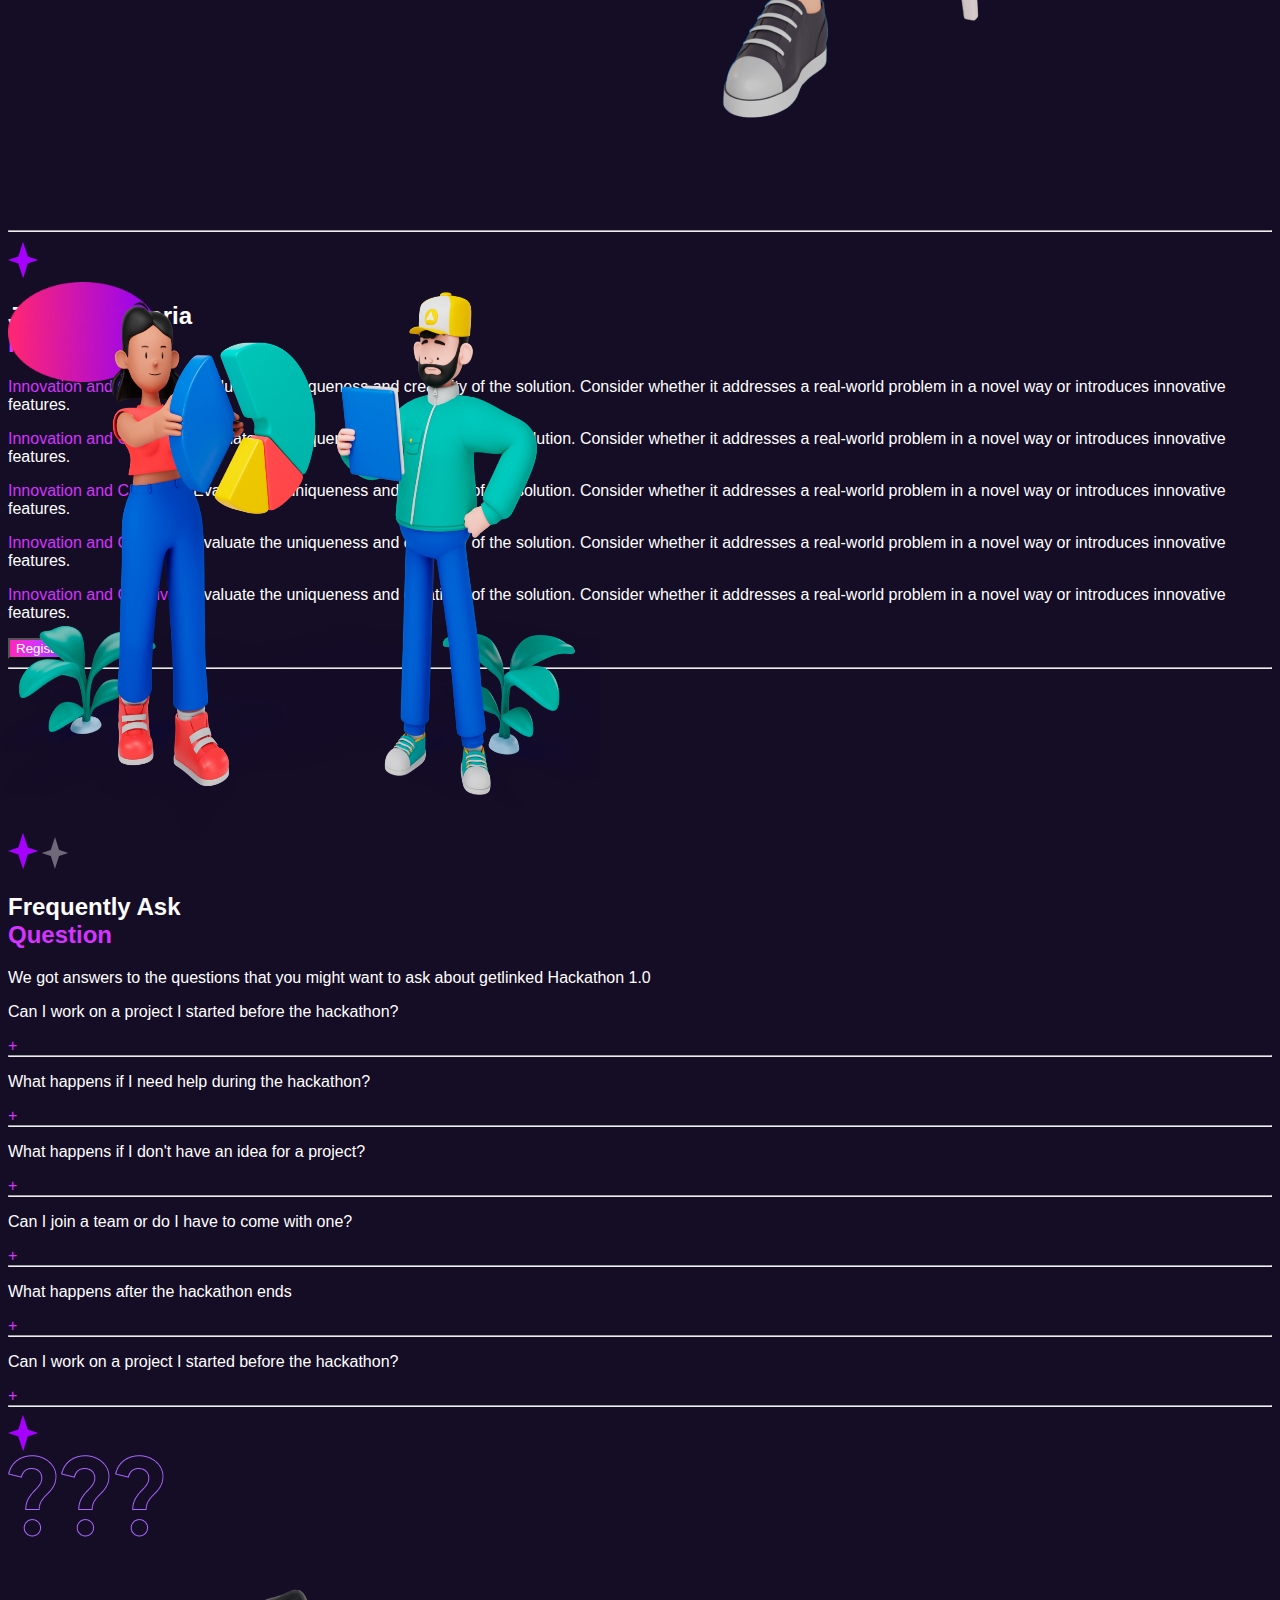
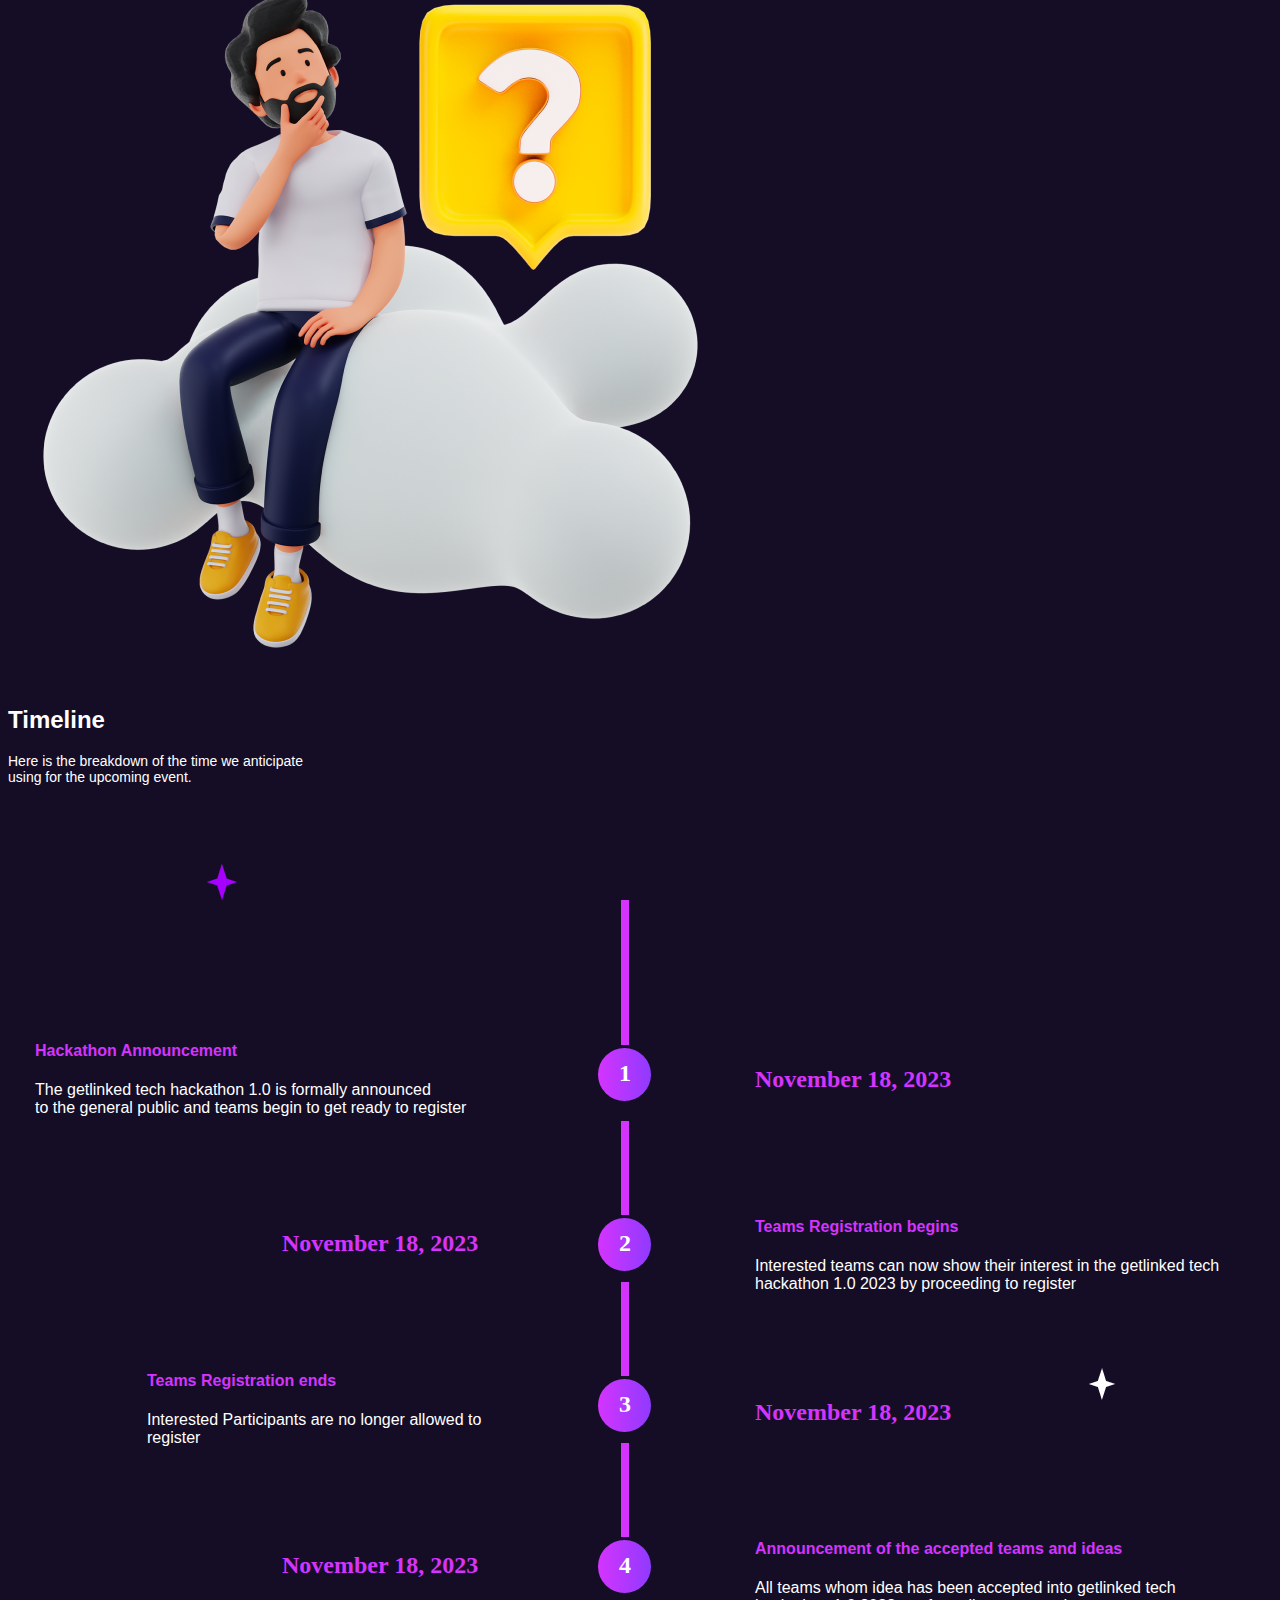
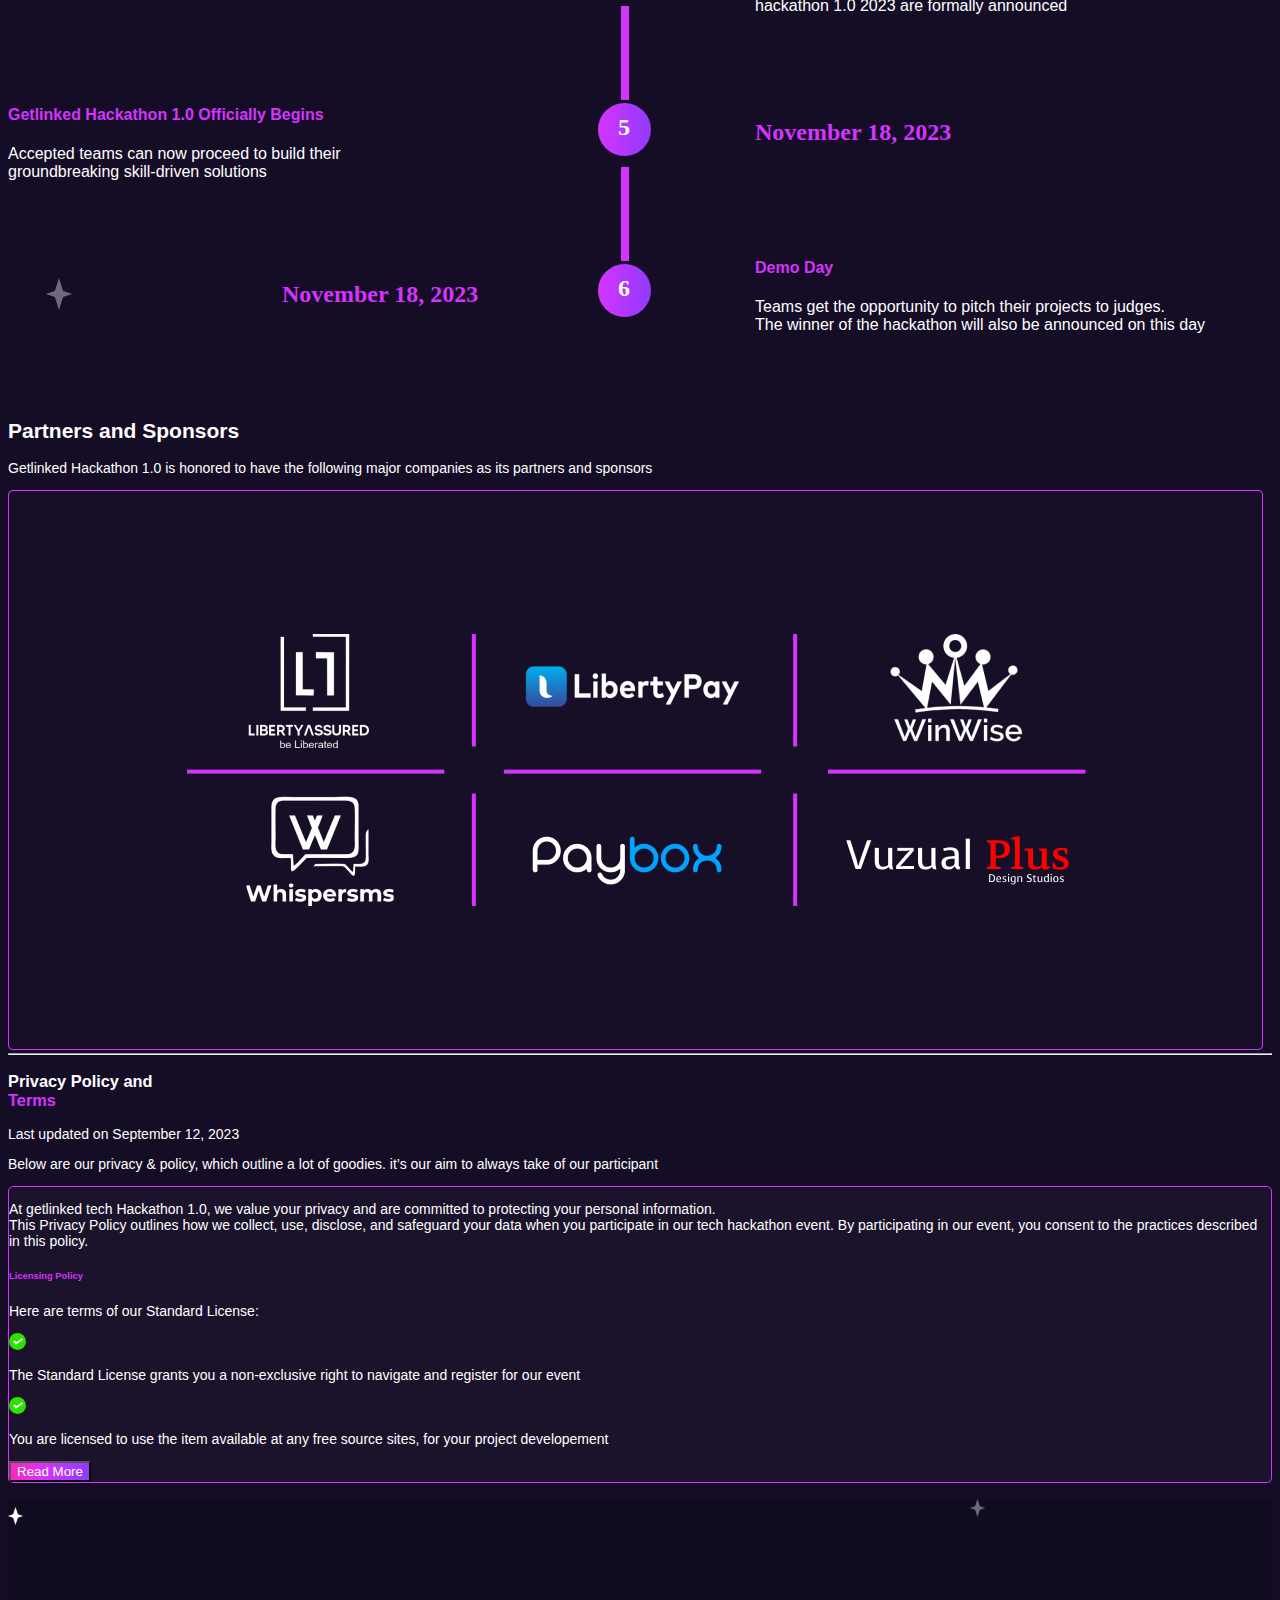
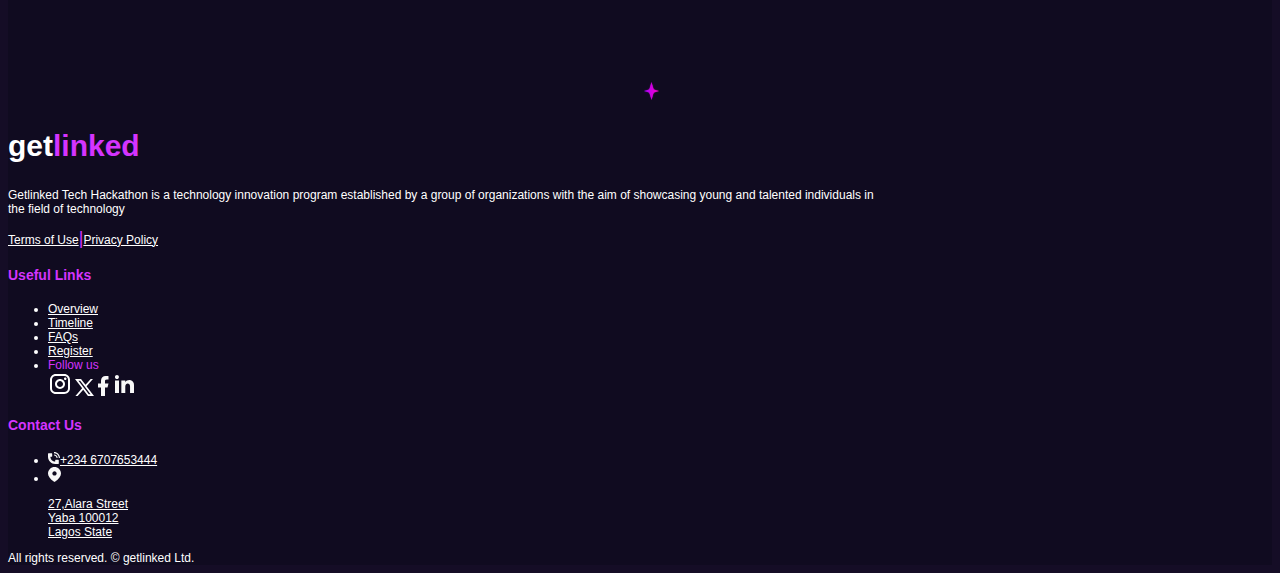
==== commit 875e4729: "." ====
--- a/index.html
+++ b/index.html
@@ -7,30 +7,34 @@
   <link href="https://api.fontshare.com/v2/css?f[]=clash-display@200,400,700,500,600,1,300&f[]=montserrat@500,1,900,700,701,801,200,401,301,400,601,100,101,2,201,800,300,600,901,501&display=swap" rel="stylesheet"></link>
   <link href="https://cdn.jsdelivr.net/npm/bootstrap@5.3.2/dist/css/bootstrap.min.css" rel="stylesheet" integrity="sha384-T3c6CoIi6uLrA9TneNEoa7RxnatzjcDSCmG1MXxSR1GAsXEV/Dwwykc2MPK8M2HN" crossorigin="anonymous">
   <link rel="stylesheet" href="./style.css">
+  <link rel="stylesheet" href="./style2.css">
+
 </head>
 <body>
-  <nav class="navbar navbar-expand-md px-5">
+  <nav class="navbar navbar-expand-lg dark-bg  px-2 pt-5 px-md-5">
     <div class="container-fluid">
-      <a class="navbar-brand fs-1 fw-bold text-white" href="#">get<span>linked</span></a>
-      <button class="navbar-toggler text-white" type="button" data-bs-toggle="collapse" data-bs-target="#navbarText" aria-controls="navbarText" aria-expanded="false" aria-label="Toggle navigation">
-        <span class="navbar-toggler-icon text-white"></span>
+      <a class="navbar-brand fs-1 clashdisplay fw-bold text-white" href="#">get<span>linked</span></a>
+      <button class="navbar-toggler border-0 text-white" type="button" data-bs-toggle="collapse" data-bs-target="#navbarText" aria-controls="navbarText" aria-expanded="false" aria-label="Toggle navigation">
+        <span class="text-white">
+          <img src="./img/mobile-nav-menu.svg" alt="nav menubar">
+        </span>
       </button>
-      <div class="collapse navbar-collapse" id="navbarText">
-        <ul class="navbar-nav ms-auto mb-2 mb-lg-0">
-          <li class="nav-item mx-3">
-            <a class="nav-link active text-white fs-5 fw-medium" aria-current="page" href="#timeline">Timeline</a>
+      <div class="collapse navbar-collapse mx-3 mx-lg-0" id="navbarText">
+        <ul class="navbar-nav ms-auto fs-sm-18 fs-16 fw-medium fw-md-normal text-white me-5 my-3 my-lg-0  align-items-lg-center">
+          <li class="nav-item mx-0 mx-md-2">
+            <a class="nav-link text-white" href="#">Timeline</a>
           </li>
-          <li class="nav-item mx-3">
-            <a class="nav-link text-white fs-5" href="#">Overview</a>
+          <li class="nav-item mx-0 mx-md-2">
+            <a class="nav-link text-white" href="#">Overview</a>
           </li>
-          <li class="nav-item mx-3">
-            <a class="nav-link text-white fs-5" href="#">FAQs</a>
+          <li class="nav-item mx-0 mx-md-2">
+            <a class="nav-link text-white" href="#FAQs">FAQs</a>
           </li>
-          <li class="nav-item mx-3">
-            <a class="nav-link text-white fs-5" href="contact.html">Contact</a>
+          <li class="nav-item mx-0 mx-md-2">
+            <a class="nav-link text-white" href="contact.html">Contact</a>
           </li>
-          <button class="gradient px-5 rounded text-white border border-0">Register</button>
         </ul>
+        <button class="gradient px-5 py-3 ms-lg-5 mx-0 mx-md-2 rounded-1 text-white border border-0">Register</button>
       </div>
     </div>
   </nav>
@@ -38,7 +42,7 @@
   <div class="d-flex justify-content-between px-5 first-cont">
     <img src="./img/star (1).png" alt="" class="img-fluid img" width="50" height="50">
     <div>
-      <h1 class="text-white landtext">Igniting a Revolution in HR Innovation</h1>
+      <h1 class="text-white fs-36 fs-16 fst-italic fw-bold landtext">Igniting a Revolution in HR Innovation</h1>
       <img src="./img/Vector 4.png" alt="" class="img-fluid float-end top-0">
     </div>
   </div>
@@ -50,7 +54,7 @@
         <div class="">
           <div class="blur"></div>
           <div class="d-flex sm-d-flex">
-            <h2 class="text-white fw-bold myfont w-50 gap-3 fs-1">getlinked Tech<br>Hackathon <span>1.0</span></h2>
+            <h2 class="text-white clashdisplay fw-bold myfont w-50 gap-3">getlinked Tech<br>Hackathon <span>1.0</span></h2>
             <img src="./img/chain-9365116-7621444.png" alt="" width="120" height="100" class="img-fluid">
             <img src="./img/1f4a5.png" alt="" width="120" height="100" class="img-fluid">
           </div>
@@ -152,11 +156,12 @@
   <hr class="text-white">
   <div class="container">
     <div class="row">
-      <div class="col-sm-6">
+      <div id="FAQs" class="col-sm-6">
         <img src="./img/starpurple.png" alt="" class="img-fluid mt-5 mb-5">
         <img src="./img/stargray.png" alt="" class="img-fluid float-end grayimg">
         <h2 class="text-white fw-bold mb-3">
-          Frequently Ask <br><span>Question</span></h2>
+          Frequently Ask <br><span>Question</span>
+        </h2>
           <p class="fs-4 text-white"> We got answers to the questions that you might
             want to ask about getlinked Hackathon 1.0
           </p>
@@ -197,174 +202,195 @@
     </div>
   </div>
 
-  <!-- Timeline  -->
-  <div class="timeline" id="timeline">
-    <section class="text-center p-4">
-        <h2 class="time">Timeline</h2>
-        <div class="my-3">
-            <h6 class="time-h6">Here is the breakdown of the time we anticipate </h6>
-        <h6  class="time-h6">  using for the upcoming event.</h6>
-        </div>
-   </section>
-
-
-   <section>
-            <div class="timelinegroup container d-flex justify-content-evenly " >
-                <div class="one "> 
-                    <img class="img-fluid star-one"  src="./star pur.png" alt="">
-                  <div class="hack-announce">
-                      <!--  -->
-                      <div class="tag-one text-end textEnd ">
-                        <h5>Hackathon Announcement</h5>
-                        <h6 class="h6">The getlinked tech hackathon 1.0 is formally announced</h6>
-                            <h6 class="h6"> to the general public and teams begin to get ready to register</h6>
-                    </div>
-                    <!--  -->
-                    <div class="nov-1 text-end textEnd ">
-                        <h5>November 18, 2023</h5>
-                        
-                    </div>
-                  </div>
-                    <!--  -->
-
-                    <div class="nov-2 text-end textEnd switch-ends">
-                        <h5>Teams Registration ends</h5>
-                            <h6 class="h6">Interested Participants are no longer Allowed to</h6>
-                                <h6 class="h6">  register</h6>
-                    </div>
-                    <!--  -->
-                    <div class="nov-3 text-end textEnd switch-ends-date">
-                        <h5>November 18, 2023 </h5>
-
-                    </div>
-                    <!--  -->
-                    <div class="nov-4 text-end textEnd officallyb-switch">
-                        <h5>Getlinked Hackathon 1.0 Offically Begins</h5>
-                        <h6 class="h6">Accepted teams can now proceed to build their</h6>
-                        <h6 class="h6">   ground breaking skill driven solutions</h6>
-                    </div>
-                    <!--  -->
-                    <div class="nov-5 d-flex- justify-content-around-">
-                        <!-- <img src="./star grey (2).png" alt=""> -->
-                        <h5 class="text-end textEnd switch-rep-date">November 18, 2023</h5>
-                        
-                </div>
-
-            </div>
-                <div class="">
-                    <section class="line-container">
-                        <div class="timelines">
-                            <div class="line-one mx-3"></div>
-                        <div class="cricle mx-1 my-2">
-                            <p>1</p>
-                        </div>
-                        </div>
-                        <!--  -->
-                        <div class="timelines">
-                            <div class="line line-one-r mx-3"></div>
-                            <div class="cricle mx-1 my-2">
-                                <p>2</p>
-                            </div>
-                        </div>
-                        <!--  -->
-                        <div class="timelines">
-                            <div class="line line-one-r mx-3"></div>
-                        <div class="cricle mx-1 my-2">
-                            <p>3</p>
-                        </div>
-                        </div>
-                        <!--  -->
-                        <div class="timelines">
-                            <div class="line line-one-r mx-3"></div>
-                        <div class="cricle mx-1 my-2">
-                            <p>4</p> </div>
-                        </div>
-                            <!--  -->
-                            <div class="timelines">
-                                <div class="line line-one-r mx-3" ></div>
-                                <div class="cricle mx-1 my-2">
-                                    <p>5</p>
-                                </div>
-                            </div>
-                       <!--  -->
-                       <div class="timelines">
-                        <div class="line line-one-r mx-3"></div>
-                        <div class="cricle mx-1 my-2"><p>6</p></div>
-                       </div>
-                
-                    </section>
-                </div>
-                <div class="thirdcontainer ">
-                    <div class=" announce-switch-date">
-                        <h5 class="">November 18, 2023</h5>
-
-                    </div>
-                    <!--  -->
-                    <div class="team-1 switch-rep">
-                        <h5 >Teams Registration begins</h5>
-                        <h6 class="h6">Interested teams can now show their interest in the</h6>
-                        <h6 class="h6">   getlinked tech hackathon 1.0 2023 by proceeding to register</h6>
-                    </div>
-                    <!--  -->
-                    <div  class="star-bg">
-                       
-                        <div class="team-2 officallyb-switch-date">
-                            <h5>November 18, 2023</h5>
-                        </div>
-                      
-
-                    </div>
-                    <!--  -->
-                    <div class="team-3 announce-switch">
-                        <h5>Announcement of the accepted teams</h5>
-                        <h5>   and ideas</h5>
-                        <h6 class="h6">All teams whom idea has been accepted into getlinked tech</h6>
-                        <h6 class="h6">   hackathon 1.0 2023 are formally announced</h6>
-                    </div>
-            <!--  -->
-                    <div class="team-4">
-                        <h5 class="demo-switch-date">November 18, 2023</h5>
-                    </div>
-                    <!--  -->
-                   <div class="demo-switch">
-                    <div class="team-5">
-                        <h5>Demo Day</h5>
-                    </div>
-                    <!--  -->
-                    <div class="my-4">
-                        
-                        <h6 class="h6">Teams get the opportunity to pitch their projects to judges.</h6>
-                        <h6 class="h6">  The winner of the hackathon will also be announced on</h6>
-                        <h6 class="h6">  this day</h6>
-                    </div>
-                   </div>
-                    <!--  -->
-                </div>
-            </div>
-   </section>
-</div>     
-
-
-  <section class="h-100 partners-section py-5 px-4 px-lg-5 text-white d-flex align-items-center justify-center flex-column">
+  <section class=" d-flex py-5 container flex-column justify-content-center align-items-center">
+    
+    <div style="width: 1233px; height: 1278px; position: relative" class="">
+      <h2 class=" fs-2 mt-5 fw-bold text-center clashdisplay">Timeline</h2>
+      <p class="fs-14 text-center">Here is the breakdown of the time we anticipate <br>using for the upcoming event.</p>
+      <div style="width: 137px; height: 0; left: 621px; top: 194px; position: absolute; transform: rotate(90deg); transform-origin: 0 0; border: 4px #D434FE solid;"></div>
+      <div style="width: 86px; height: 0; left: 621px; top: 415px; position: absolute; transform: rotate(90deg); transform-origin: 0 0; border: 4px #D434FE solid;"></div>
+      <div style="width: 86px; height: 0; left: 621px; top: 576px; position: absolute; transform: rotate(90deg); transform-origin: 0 0; border: 4px #D434FE solid;"></div>
+      <div style="width: 86px; height: 0; left: 621px; top: 737px; position: absolute; transform: rotate(90deg); transform-origin: 0 0; border: 4px #D434FE solid;"></div>
+      <div style="width: 86px; height: 0; left: 621px; top: 900px; position: absolute; transform: rotate(90deg); transform-origin: 0 0; border: 4px #D434FE solid;"></div>
+      <div style="width: 86px; height: 0; left: 621px; top: 1061px; position: absolute; transform: rotate(90deg); transform-origin: 0 0; border: 4px #D434FE solid;"></div>
+      
+      <div class="" style="left: 27px; top: 315px; position: absolute;">
+        <h4 class="purple text-end fw-bold text-break">Hackathon Announcement</h4>
+        <p class="text-end text-break">The getlinked tech hackathon 1.0 is formally announced<br/>to the general public and teams begin to get ready to register</p>
+      </div>
+      
+      <div style="left: 139px; top: 645px; position: absolute;">
+        <h4 class="purple text-end fw-bold text--break">Teams Registration ends</h4>
+        <p class="text-end text-break">Interested Participants are no longer allowed to<br/>register</p>
+      </div>
+
+      <div style="left: 0; top: 979px; position: absolute;">
+        <h4 class="purple text-end fw-bold text-break">Getlinked Hackathon 1.0 Officially Begins</h4>
+        <p class="text-end text-break">Accepted teams can now proceed to build their<br/>groundbreaking skill-driven solutions</p>
+      </div>
+
+      <div style="left: 747px; top: 491px; position: absolute">
+        <h4 class="purple fw-bold text-break">Teams Registration begins</h4>
+        <p class="text text-break">Interested teams can now show their interest in the getlinked tech hackathon 1.0 2023 by proceeding to register</p>
+      </div>
+
+      <div style="left: 747px; top: 813px; position: absolute;">
+        <h4 class="purple fw-bold text-break">Announcement of the accepted teams and ideas</h4>
+        <p class="text text-break">All teams whom idea has been accepted into getlinked tech <br/>hackathon 1.0 2023 are formally announced</p>
+
+      </div>
+      <div style="left: 747px; top: 1132px; position: absolute;">
+        <h4 class="purple fw-bold text-break">Demo Day</h4>
+        <p class="text text-break">Teams get the opportunity to pitch their projects to judges. <br/>The winner of the hackathon will also be announced on this day</p>
+      </div>
+
+      <!-- <div style="left: 74px; top: 356px; position: absolute; text-align: right; color: white; font-size: 14px; font-family: 'Montserrat'; font-weight: 400; line-height: 23.93; word-wrap: break-word;">The getlinked tech hackathon 1.0 is formally announced<br/>to the general public and teams begin to get ready to register</div> -->
+      <!-- <div style="left: 747px; top: 532px; position: absolute; color: white; font-size: 16px; font-family: 'Montserrat'; font-weight: 400; line-height: 27.34; word-wrap: break-word;">Interested teams can now show their interest in the<br/>getlinked tech hackathon 1.0 2023 by proceeding to register</div> -->
+      <!-- <div style="left: 122px; top: 686px; position: absolute; text-align: right; color: white; font-size: 16px; font-family: 'Montserrat'; font-weight: 400; line-height: 27.34; word-wrap: break-word;">Interested Participants are no longer allowed to<br/>register</div> -->
+      <!-- <div style="left: 124px; top: 1020px; position: absolute; text-align: right; color: white; font-size: 16px; font-family: 'Montserrat'; font-weight: 400; line-height: 27.34; word-wrap: break-word;">Accepted teams can now proceed to build their<br/>groundbreaking skill-driven solutions</div> -->
+      <!-- <div style="left: 747px; top: 878px; position: absolute; color: white; font-size: 16px; font-family: 'Montserrat'; font-weight: 400; line-height: 27.34; word-wrap: break-word;">All teams whose idea has been accepted into the getlinked tech<br/>hackathon 1.0 2023 are formally announced</div> -->
+      <!-- <div style="left: 747px; top: 1197px; position: absolute; color: white; font-size: 16px; font-family: 'Montserrat'; font-weight: 400; line-height: 27.34; word-wrap: break-word;">Teams get the   to pitch their projects to judges.<br/>The winner of the hackathon will also be announced on<br/>this day</div> -->
+      <div style="left: 747px; top: 360px; position: absolute; color: #D434FE; font-size: 24px; font-family: 'Montserrat'; font-weight: 700; word-wrap: break-word;">November 18, 2023</div>
+      <div style="left: 274px; top: 524px; position: absolute; color: #D434FE; font-size: 24px; font-family: 'Montserrat'; font-weight: 700; word-wrap: break-word;">November 18, 2023</div>
+      <div style="left: 747px; top: 693px; position: absolute; color: #D434FE; font-size: 24px; font-family: 'Montserrat'; font-weight: 700; word-wrap: break-word;">November 18, 2023</div>
+      <div style="left: 747px; top: 1013px; position: absolute; color: #D434FE; font-size: 24px; font-family: 'Montserrat'; font-weight: 700; word-wrap: break-word;">November 18, 2023</div>
+      <div style="left: 274px; top: 846px; position: absolute; color: #D434FE; font-size: 24px; font-family: 'Montserrat'; font-weight: 700; word-wrap: break-word;">November 18, 2023</div>
+      <div style="left: 274px; top: 1175px; position: absolute; color: #D434FE; font-size: 24px; font-family: 'Montserrat'; font-weight: 700; word-wrap: break-word;">November 18, 2023</div>
+      
+      <div style="width: 53px; height: 53px; left: 590px; top: 342px; position: absolute;">
+        <div style="width: 53px; height: 53px; left: 0; top: 0; position: absolute; background: linear-gradient(270deg, #903AFF 0%, #D434FE 100%); border-radius: 26.50px;"></div>
+        <div style="left: 21px; top: 12px; position: absolute; color: white; font-size: 24px; font-family: 'Montserrat'; font-weight: 700; word-wrap: break-word;">1</div>
+      </div>
+      <div style="width: 53px; height: 53px; left: 590px; top: 512px; position: absolute;">
+        <div style="width: 53px; height: 53px; left: 0; top: 0; position: absolute; background: linear-gradient(270deg, #903AFF 0%, #D434FE 100%); border-radius: 26.50px;"></div>
+        <div style="left: 21px; top: 12px; position: absolute; color: white; font-size: 24px; font-family: 'Montserrat'; font-weight: 700; word-wrap: break-word;">2</div>
+      </div>
+      <div style="width: 53px; height: 53px; left: 590px; top: 673px; position: absolute;">
+        <div style="width: 53px; height: 53px; left: 0; top: 0; position: absolute; background: linear-gradient(270deg, #903AFF 0%, #D434FE 100%); border-radius: 26.50px;"></div>
+        <div style="left: 21px; top: 12px; position: absolute; color: white; font-size: 24px; font-family: 'Montserrat'; font-weight: 700; word-wrap: break-word;">3</div>
+      </div>
+      <div style="width: 53px; height: 53px; left: 590px; top: 834px; position: absolute;">
+        <div style="width: 53px; height: 53px; left: 0; top: 0; position: absolute; background: linear-gradient(270deg, #903AFF 0%, #D434FE 100%); border-radius: 26.50px;"></div>
+        <div style="left: 21px; top: 12px; position: absolute; color: white; font-size: 24px; font-family: 'Montserrat'; font-weight: 700; word-wrap: break-word;">4</div>
+      </div>
+      <div style="width: 53px; height: 53px; left: 590px; top: 997px; position: absolute;">
+        <div style="width: 53px; height: 53px; left: 0; top: 0; position: absolute; background: linear-gradient(270deg, #903AFF 0%, #D434FE 100%); border-radius: 26.50px;"></div>
+        <div style="left: 20px; top: 11px; position: absolute; color: white; font-size: 24px; font-family: 'Montserrat'; font-weight: 700; word-wrap: break-word;">5</div>
+      </div>
+      <div style="width: 53px; height: 53px; left: 590px; top: 1158px; position: absolute;">
+        <div style="width: 53px; height: 53px; left: 0; top: 0; position: absolute; background: linear-gradient(270deg, #903AFF 0%, #D434FE 100%); border-radius: 26.50px;"></div>
+        <div style="left: 20px; top: 11px; position: absolute; color: white; font-size: 24px; font-family: 'Montserrat'; font-weight: 700; word-wrap: break-word;">6</div>
+      </div>
+      <img class="img-fluid" style="width: 26px; height: 32px; left: 38px; top: 1172px; position: absolute;" src="img/stargray.png" />
+      <img style="width: 26px; height: 32px; left: 1081px; top: 662px; position: absolute;" src="img/star (1).png" />
+      <img style="width: 30px; height: 36px; left: 229px; top: 194px; position: absolute; transform: rotate(180deg); transform-origin: 0 0;" src="./img/starpurple.png" />
+    </div>
+  </section>
+
+  <section>
+    <img src="./img/prizes.svg" class="img-fluid object-fit" alt="">
+  </section>
+
+  <section class="h-100 partners-section fs-14 py-5 px-4 px-lg-5 text-white d-flex align-items-center justify-center flex-column">
     <h2 class="clashdisplay mt-0 mt-lg-5 fw-bold fs-2 fs-20 text-center">Partners and Sponsors</h2>
-    <p class="fs-14  fs-12 partners-text my-4 text-center">Getlinked Hackathon 1.0 is honored to have the following major companies as its partners and sponsors</p>
+    <p class="fs-14 fs-12 partners-text my-4 text-center">Getlinked Hackathon 1.0 is honored to have the following major companies as its partners and sponsors</p>
     <img class="img-fluid pt-lg-3 mb-5" src="img/Partner and sponsors section.png" alt="partners">  
   </section>
-
-  <section>
+  <hr class="text-white line text-opacity-50">
+  <section class="privacy-section fs-14 fs-12 h-100 py-5 px-4 px-lg-5">
     <div class="container">
-      <div class="row">
-        <div class="col-sm-6">
+      <div class=" d-flex flex-column flex-md-row align-items-center">
+        <div class="col z-1 position-relative py-5 py-md-0 d-flex flex-column text-center text-md-start align-items-center align-items-md-start">
           <h3 class="text-white fs-2 fs-20 clashdisplay mb-3">Privacy Policy and <br>
             <span>Terms</span>
           </h3>
           <p class="text-white text-opacity-75">Last updated on September 12, 2023</p>
-          <p class="text-white my-3 ">Below are our privacy & policy, which outline a lot of goodies. it’s our aim to always take of our participant</p>
+          <p class="text-white mt-3 mb-4 privacy-p">Below are our privacy & policy, which outline a lot of goodies. it’s our aim to always take of our participant</p>
+          
+          <div class="container w-100 p-5 border-purple">
+            <p class="mb-4">At getlinked tech Hackathon 1.0, we value your privacy and are committed to protecting your personal information. <br>
+              This Privacy Policy outlines how we collect, use, disclose, and safeguard your data when you participate in our tech hackathon event. By participating in our event, you consent to the practices described in this policy.</p>
+            <h6 class="fs-6 fw-bold mb-0"><span>Licensing Policy</span></h6>
+            <p class="fw-bold mb-3">Here are terms of our Standard License:</p>
+            <div>
+              <ul class="ul-none mb-1">
+                <li class="d-flex align-items-start ">
+                  <img class="me-2 mt-1" src="./img/list terms.svg" alt="list icon">
+                  <p>The Standard License grants you a non-exclusive right to navigate and register for our event</p>
+                </li>
+                <li class="d-flex align-items-start ">
+                  <img class="me-2 mt-1" src="./img/list terms.svg" alt="list icon">
+                  <p>You are licensed to use the item available at any free source sites, for your project developement</p>
+                </li>
+              </ul>
+              <div class="d-flex justify-content-center">
+                <button class="gradient px-5 py-3 text-white mb-1 rounded border border-0">Read More</button>
+              </div>
+            </div>
+
+          </div>
+        </div>
+        <div class="col z-0 position-relative mb-5 ">
+          <img class="img-fluid" src="./img/privacy_policy.svg" alt="">
         </div>
       </div> 
     </div>
   
   </section>
+
+  <footer class="px-3 py-3 footer-bg-color h-100">
+    <div class="position-relative container-md h-100 d-flex align-items-center justify-content-center">
+      <div class="position-absolute z-0">
+        <img class="img-fluid" src="./img/footer-stars-bg.svg" alt="">
+      </div>
+      <div class="position-relative px-3 px-md-5 z-2 h-100 ">
+        <div class="footer-box fs-12 d-flex h-100  align-items-center justify-content-center flex-column">
+          <div class="footer-content pt-5 mb-4 d-flex flex-md-row flex-column gap-md-4 justify-content-between">
+            <div class="col-sm-6  text-start">
+              <h2 class="clashdisplay fw-bold fs-30 fs-20">get<span>linked</span></h2>
+              <p class="mb-5 w-70">Getlinked Tech Hackathon is a technology innovation program 
+                established by a group of organizations with the aim of showcasing 
+                young and talented individuals in the field of technology
+              </p>
+              <p class="d-flex align-items-center mb-4 mb-md-0"><a class="text-decoration-none" href="">Terms of Use</a><span class="mx-2 fs-18">|</span><a class="text-decoration-none" href="">Privacy Policy</a></p>
+            </div>
+            <div class="col-sm-6 gap-3 mt-2 mt-md-0 d-flex flex-column flex-md-row justify-content-between align-items-between">
+              <div class="mb-5 mb-md-0">
+                <h4 class="fs-14 fw-semibold"><span>Useful Links</span></h4>
+                <p>
+                  <ul class="list-unstyled">
+                    <li class="mb-2"><a class="text-decoration-none" href="#" target="_blank">Overview</a></li>
+                    <li class="mb-2"><a class="text-decoration-none" href="#" target="_blank">Timeline</a></li>
+                    <li class="mb-2"><a class="text-decoration-none" href="#FAQs" target="_blank">FAQs</a></li>
+                    <li class="mb-2"><a class="text-decoration-none" href="#" target="_blank">Register</a></li>
+                    <li class="d-flex align-items-center"><span class="me-3">Follow us</span>
+                      <div class="d-flex align-items-center gap-3">
+                        <a href="http://"><img src="./img/mdi-instagram.svg" alt="instagram"></a>
+                        <a href="http://"><img src="./img/x_twitter.svg" alt="x(twitter)"></a>
+                        <a href="http://"><img src="./img/facebook.svg" alt="facebook"></a>
+                        <a href="http://"><img src="./img/ri-linkedin-fill.svg" alt="linkedin"></a>
+                      </div>
+                    </li>
+                  </ul>
+                </p>
+              </div>
+              <div>
+                <h4 class="fs-14 fw-semibold mb-2 mb-md-3"><span>Contact Us</span></h4>
+                <p>
+                  <ul class="list-unstyled">
+                    <li class="my-2 mb-3"><a class="text-decoration-none" href="tel:+234 6707653444"><img class="me-3" src="./img/call.svg" alt="call icon">+234 6707653444</a></li>
+                    <li  class="my-3 d-flex align-items-start"> <img class="me-3" src="./img/location.svg" alt="location icon"><p><a class="text-decoration-none" href="https://maps.app.goo.gl/c5dHLui6rxt949Lb8">27,Alara Street <br>Yaba 100012 <br>Lagos State</a></p></li>
+                  </ul>
+                </p>
+              </div>
+            </div>
+          </div>
+          <div class="my-3 text-center">All rights reserved. © getlinked Ltd.</div>
+        </div>
+      </div>
+    </div>
+
+  </footer>
   <script src="https://cdn.jsdelivr.net/npm/bootstrap@5.3.2/dist/js/bootstrap.bundle.min.js" integrity="sha384-C6RzsynM9kWDrMNeT87bh95OGNyZPhcTNXj1NW7RuBCsyN/o0jlpcV8Qyq46cDfL" crossorigin="anonymous"></script>
 </body>
 </html>